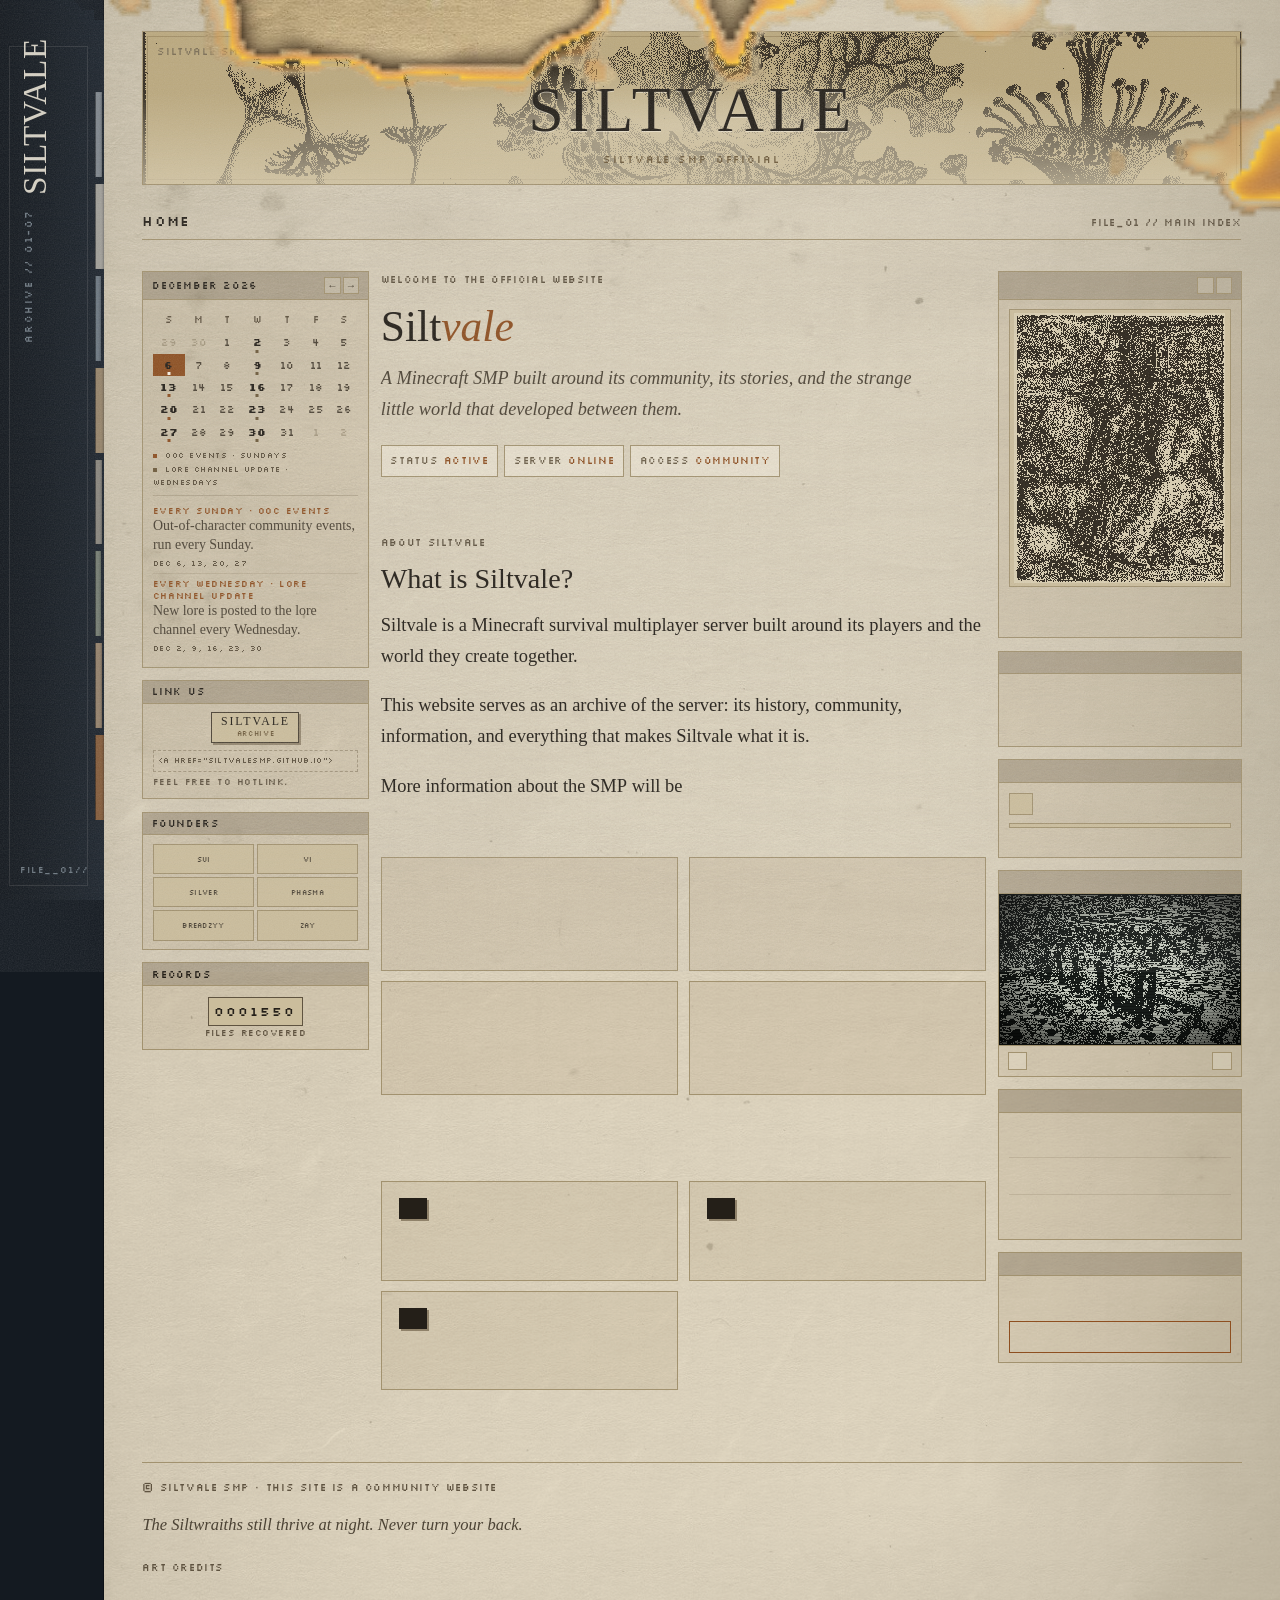
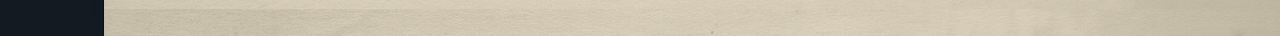
==== index.html @ 301998cf "Site update 2026-10-03 11:28" ====
<!DOCTYPE html>
<html lang="en">
<head>
<meta charset="utf-8">
<meta name="viewport" content="width=device-width, initial-scale=1.0">
<title>Siltvale SMP | A lore-focused Minecraft SMP</title>
<meta name="description" content="Siltvale is a lore-focused, ARG-inspired Minecraft SMP. A Minecraft SMP built around its community, its stories, and the strange little world that developed…">
<meta name="theme-color" content="#141a21">
<link rel="canonical" href="https://siltvale.github.io/">
<link rel="icon" href="assets/icon.svg" type="image/svg+xml">
<link rel="alternate icon" href="favicon.ico" sizes="32x32">
<link rel="apple-touch-icon" href="assets/icon-180.png">
<meta property="og:site_name" content="Siltvale SMP">
<meta property="og:type" content="website">
<meta property="og:title" content="Siltvale SMP | A lore-focused Minecraft SMP">
<meta property="og:description" content="Siltvale is a lore-focused, ARG-inspired Minecraft SMP. A Minecraft SMP built around its community, its stories, and the strange little world that developed…">
<meta property="og:url" content="https://siltvale.github.io/">
<meta property="og:image" content="https://siltvale.github.io/assets/dither/vale-05.png">
<meta property="og:image:alt" content="Siltvale SMP">
<meta name="twitter:card" content="summary_large_image">
<meta name="twitter:title" content="Siltvale SMP | A lore-focused Minecraft SMP">
<meta name="twitter:description" content="Siltvale is a lore-focused, ARG-inspired Minecraft SMP. A Minecraft SMP built around its community, its stories, and the strange little world that developed…">
<meta name="twitter:image" content="https://siltvale.github.io/assets/dither/vale-05.png">
<link rel="preconnect" href="https://fonts.googleapis.com">
<link rel="preconnect" href="https://fonts.gstatic.com" crossorigin>
<link href="https://fonts.googleapis.com/css2?family=IM+Fell+English:ital@0;1&family=IM+Fell+English+SC&family=Silkscreen:wght@400;700&display=swap" rel="stylesheet">
<link rel="stylesheet" href="assets/site.css?v=86c1cba6">
<script type="application/ld+json">{"@context":"https://schema.org","@type":"WebSite","name":"Siltvale SMP","url":"https://siltvale.github.io/","description":"Siltvale is a lore-focused, ARG-inspired Minecraft SMP. A Minecraft SMP built around its community, its stories, and the strange little world that developed between them."}</script>
</head>
<body>

<nav class="cabinet" aria-label="Files">
  <div class="masthead">
    <span class="peek" aria-hidden="true">
      <i style="--c:#a9b0b5"></i>
      <i style="--c:#d9d3c6"></i>
      <i style="--c:#8e9aa4"></i>
      <i style="--c:#c9ad84"></i>
      <i style="--c:#b8b0a1"></i>
      <i style="--c:#9aa38f"></i>
      <i style="--c:#c7a986"></i>
      <i style="--c:#b0733f"></i>
    </span>
    <div>
      <div class="big">SILTVALE</div>
      <div class="sub">Archive // 01-07</div>
    </div>
    <div class="foot">FILE__01//</div>
  </div>
  <div class="stack">
      <span class="slot" style="--i:0">
        <a class="file" href="./" data-view="home" style="--stock:#a9b0b5">
        <span class="rule"></span>
        <span class="lbl"><span class="c">FILE_01 //</span> Home</span>
        <span class="body">
          <span class="bars"></span>
          <span class="shot"><img src="assets/dither/prev-home.png" alt="" loading="lazy"></span>
          <span class="cap">Main index</span>
          <span class="nm">Home</span>
        </span>
      </a>
      </span>
      <span class="slot" style="--i:1">
        <a class="file" href="smp-info/" data-view="smp-info" style="--stock:#d9d3c6">
        <span class="rule"></span>
        <span class="lbl"><span class="c">FILE_02 //</span> SMP Info</span>
        <span class="body">
          <span class="bars"></span>
          <span class="shot"><img src="assets/dither/prev-info.png" alt="" loading="lazy"></span>
          <span class="cap">Information</span>
          <span class="nm">SMP Info</span>
        </span>
      </a>
      </span>
      <span class="slot" style="--i:2">
        <a class="file" href="history/" data-view="history" style="--stock:#8e9aa4">
        <span class="rule"></span>
        <span class="lbl"><span class="c">FILE_03 //</span> History</span>
        <span class="body">
          <span class="bars"></span>
          <span class="shot"><img src="assets/dither/prev-history.png" alt="" loading="lazy"></span>
          <span class="cap">Archive</span>
          <span class="nm">History</span>
        </span>
      </a>
      </span>
      <span class="slot" style="--i:3">
        <a class="file" href="apply/" data-view="applications" style="--stock:#c9ad84">
        <span class="rule"></span>
        <span class="lbl"><span class="c">FILE_04 //</span> Apply</span>
        <span class="body">
          <span class="bars"></span>
          <span class="shot"><img src="assets/dither/prev-apply.png" alt="" loading="lazy"></span>
          <span class="cap">Applications</span>
          <span class="nm">Apply</span>
        </span>
      </a>
      </span>
      <span class="slot" style="--i:4">
        <a class="file" href="faq/" data-view="faq" style="--stock:#b8b0a1">
        <span class="rule"></span>
        <span class="lbl"><span class="c">FILE_05 //</span> FAQ</span>
        <span class="body">
          <span class="bars"></span>
          <span class="shot"><img src="assets/dither/prev-faq.png" alt="" loading="lazy"></span>
          <span class="cap">Questions</span>
          <span class="nm">FAQ</span>
        </span>
      </a>
      </span>
      <span class="slot" style="--i:5">
        <a class="file" href="acknowledgements/" data-view="acknowledgements" style="--stock:#9aa38f">
        <span class="rule"></span>
        <span class="lbl"><span class="c">FILE_06 //</span> Acknowledge</span>
        <span class="body">
          <span class="bars"></span>
          <span class="shot"><img src="assets/dither/prev-credits.png" alt="" loading="lazy"></span>
          <span class="cap">Credits</span>
          <span class="nm">Acknowledge</span>
        </span>
      </a>
      </span>
      <span class="slot" style="--i:6">
        <a class="file" href="reviews/" data-view="reviews" style="--stock:#c7a986">
        <span class="rule"></span>
        <span class="lbl"><span class="c">FILE_07 //</span> Reviews</span>
        <span class="body">
          <span class="bars"></span>
          <span class="shot"><img src="assets/dither/prev-reviews.png" alt="" loading="lazy"></span>
          <span class="cap">Community</span>
          <span class="nm">Reviews</span>
        </span>
      </a>
      </span>
      <span class="slot" style="--i:7">
        <a class="file" href="https://discord.gg/MQCfkwVxP5" target="_blank" rel="noopener" style="--stock:#b0733f;color:#f4ece0">
        <span class="rule"></span>
        <span class="lbl"><span class="c">LINK_OUT //</span> Discord</span>
        <span class="body">
          <span class="bars"></span>
          <span class="shot"><img src="assets/dither/prev-discord.png" alt="" loading="lazy"></span>
          <span class="cap">Join Discord</span>
          <span class="nm">Discord</span>
        </span>
      </a>
      </span>
  </div>
</nav>

<div class="film" aria-hidden="true"></div>

<div class="sheet">

  <div class="banner" aria-label="SILTVALE">
    <div class="plates" aria-hidden="true">
      <img src="assets/dither/carta-marina-banner-p.png" alt="">
      <img src="assets/dither/codex-banner-p.png" alt="">
      <img src="assets/dither/trumpeters-banner-p.png" alt="">
      <img src="assets/dither/lichenes-banner-p.png" alt="">
      <img src="assets/dither/ship-banner-p.png" alt="">
      <img src="assets/dither/four-horsemen-banner-p.png" alt="">
      <img src="assets/dither/plague-doctor-banner-p.png" alt="">
      <img src="assets/dither/melencolia-banner-p.png" alt="">
    </div>
    <div class="stamp">Siltvale SMP // Official</div>
    <div class="title">
      <h1>SILTVALE</h1>
      <small>Siltvale SMP Official</small>
    </div>
  </div>

  <div class="view" id="v-home">
    <div class="head"><h2>Home</h2><span>File_01 // Main index</span></div>
  <div class="wrap home">
    <div class="desk">

      <aside class="col-l">
        <div class="pan">
          <h4><b><span id="cal-title">Month</span></b>
            <span class="nav"><button type="button" id="cal-prev" aria-label="Previous month">&#8592;</button><button type="button" id="cal-next" aria-label="Next month">&#8594;</button></span>
          </h4>
          <div class="in cal">
            <table id="cal" aria-label="Calendar"><thead><tr><th>S</th><th>M</th><th>T</th><th>W</th><th>T</th><th>F</th><th>S</th></tr></thead><tbody></tbody></table>
            <p class="cal-key"><b></b> OOC Events &middot; Sundays<br><b class="b2"></b> Lore Channel Update &middot; Wednesdays</p>
            <ul class="events" id="cal-events"></ul>
          </div>
        </div>

        <div class="pan">
          <h4><b>Link us</b></h4>
          <div class="in linkus">
            <a class="badge88" href="./"><span>SILTVALE</span><small>archive</small></a>
            <p class="snip">&lt;a href=&quot;siltvalesmp.github.io&quot;&gt;</p>
            <p class="tiny">Feel free to hotlink.</p>
          </div>
        </div>

        <div class="pan">
          <h4><b>Founders</b></h4>
          <div class="in nb">
            <span>SUI</span><span>VI</span><span>SILVER</span><span>PHASMA</span><span>BREADZYY</span><span>ZAY</span>
          </div>
        </div>

        <div class="pan">
          <h4><b>Records</b></h4>
          <div class="in tally">
            <span class="counter" id="hits">0000000</span>
            <p class="tiny">files recovered</p>
          </div>
        </div>
      </aside>

      <div class="col-m">
        <section>
          <p class="record">Welcome to the official website</p>
          <h1 class="page-title">Silt<i>vale</i></h1>
          <p class="lede">A Minecraft SMP built around its community, its stories, and the strange little world that developed between them.</p>
          <div class="status-strip">
            <span>Status <b>Active</b></span>
            <span>Server <b>Online</b></span>
            <span>Access <b>Community</b></span>
          </div>
        </section>

        <section>
          <p class="record">About Siltvale</p>
          <h2 class="section-title">What is Siltvale?</h2>
          <p>Siltvale is a Minecraft survival multiplayer server built around its players and the world they create together.</p>
<p>This website serves as an archive of the server: its history, community, information, and everything that makes Siltvale what it is.</p>
<p>More information about the SMP will be added here once the official details are available.</p>
          <div class="grid">
            <div class="card"><h3>Community</h3><p>A server is nothing without the people who inhabit it.</p></div>
            <div class="card"><h3>Lore</h3><p>Every world has a history. Siltvale is no different.</p></div>
            <div class="card"><h3>World</h3><p>Explore the world, settlements, builds and stories of Siltvale.</p></div>
            <div class="card"><h3>People</h3><p>Meet the players who make Siltvale what it is.</p></div>
          </div>
        </section>

        <section>
          <p class="record">Explore</p>
          <div class="index">
            <a href="smp-info/"><span class="no">02</span><span><strong>SMP Info</strong><span>Server information / features / details</span></span></a>
            <a href="history/"><span class="no">03</span><span><strong>History</strong><span>The history and development of Siltvale</span></span></a>
            <a href="apply/"><span class="no">04</span><span><strong>Apply</strong><span>Find out how to become part of the community</span></span></a>
          </div>
        </section>
      </div>

      <aside class="col-r">
        <div class="pan">
          <h4><b>Art from the vale</b>
            <span class="nav"><button type="button" id="art-prev" aria-label="Previous">&#8592;</button><button type="button" id="art-next" aria-label="Next">&#8594;</button></span>
          </h4>
          <div class="in art">
            <div class="art-frame"><img id="art-img" src="assets/dither/carta-marina-p.png" alt="Artwork from the Siltvale community"></div>
            <p class="art-cap" id="art-cap">Untitled</p>
            <p class="tiny" id="art-by">unattributed</p>
          </div>
        </div>

        <div class="pan">
          <h4><b>Overheard</b></h4>
          <div class="in quote"><p id="quote">&nbsp;</p></div>
        </div>

        <div class="pan">
          <h4><b>Wax cylinder</b></h4>
          <div class="in player">
            <div class="pl-row">
              <button type="button" id="pl-btn" aria-label="Play">&#9654;</button>
              <span class="pl-track" id="pl-track">Siltvale theme</span>
            </div>
            <div class="pl-bar"><i id="pl-fill"></i></div>
            <div class="pl-row tiny"><span id="pl-time">0:00</span><span id="pl-next" class="pl-skip" role="button" tabindex="0">next &#8594;</span></div>
          </div>
        </div>

        <div class="pan">
          <h4><b>Sneak peek</b></h4>
          <div class="in peekbox" style="padding:0">
            <div class="scope" data-scope="peek" data-zoom="2.2">
              <img src="assets/dither/vale-01.png" alt="A view of the Siltvale server">
              <span class="hud tl"><span class="rec">&#9679;</span> REC</span>
              <span class="grab-hint">drag to look</span>
            </div>
            <div class="scope-nav">
              <button type="button" data-step="-1" aria-label="Previous view">&#8592;</button>
              <span data-cap>The machine hall</span>
              <button type="button" data-step="1" aria-label="Next view">&#8594;</button>
            </div>
          </div>
        </div>

        <div class="pan">
          <h4><b>In the vale</b></h4>
          <div class="in doing holds">
            <ul>
              <li>
                <button type="button" class="hold">
                  <span class="hold-top"><b>Wastestead (Season 1)</b><i aria-hidden="true">&#9656;</i></span>
                  <span class="hold-theme"><span>Desperate attempt of survival</span></span>
                </button>
              </li>
              <li>
                <button type="button" class="hold">
                  <span class="hold-top"><b>Driftmoor (Season 2)</b><i aria-hidden="true">&#9656;</i></span>
                  <span class="hold-theme"><span>Failed attempt of preservation</span></span>
                </button>
              </li>
              <li>
                <button type="button" class="hold">
                  <span class="hold-top"><b>Orswyn (Season 3)</b><i aria-hidden="true">&#9656;</i></span>
                  <span class="hold-theme"><span>Rituals and psychological warfare</span></span>
                </button>
              </li>
            </ul>
          </div>
        </div>

        <div class="pan">
          <h4><b>Join</b></h4>
          <div class="in">
            <p class="tiny">Applications and the server IP go through the Discord.</p>
            <a class="pan-btn" href="https://discord.gg/MQCfkwVxP5" target="_blank" rel="noopener">Join the Discord</a>
          </div>
        </div>
      </aside>

    </div>
  </div>

  </div>
  <div class="view" id="v-smp-info">
    <div class="head"><h2>SMP Info</h2><span>File_02 // Information</span></div>
  <div class="wrap">
    <section>
      <p class="record">Siltvale SMP / Document 02 / File 02 / 07</p>
      <h1 class="page-title">Survive <i>the Silt.</i></h1>
      <p class="lede">Siltvale is a lore-focused, ARG-inspired Minecraft server built around environmental storytelling, mystery, and immersive roleplay.</p>

      <figure class="plate side">
        <img src="assets/dither/ramelli-p.png" alt="Dithered title page of a 16th-century book of machines" loading="lazy">
        <figcaption>Diverse and artificial machines, a book passed down between generations</figcaption>
      </figure>

      <p>The world is filled with forgotten settlements, abandoned places, hidden records, and clues left behind by those who came before. Rather than simply telling its story, Siltvale allows players to discover it for themselves.</p>
<p>Explore the world, uncover strange records, solve puzzles and ciphers, and slowly piece together the history of a world that has been lost to time.</p>
<p>Every ruin, journal, and landmark may hold a piece of something larger.</p>
      <div class="clear"></div>

      <div class="grid">
        <div class="card">
          <h3>Server type</h3>
          <ul><li>Lore-focused</li><li>ARG-inspired</li><li>Survival</li></ul>
        </div>
        <div class="card">
          <h3>Core themes</h3>
          <ul><li>Environmental storytelling</li><li>Mystery</li><li>Exploration</li><li>Roleplay</li><li>Community</li></ul>
        </div>
      </div>
    </section>

    <section>
      <p class="record">What we offer</p>
      <div class="offer">
        <div><div><h3>Immersive Roleplay</h3><p>Take part in collaborative storytelling where players help shape the world and its unfolding narrative.</p></div></div>
        <div><div><h3>Environmental Lore</h3><p>Discover stories hidden within the environment, from forgotten settlements and landmarks to records left behind by earlier inhabitants.</p></div></div>
        <div><div><h3>Puzzles &amp; Ciphers</h3><p>Follow clues, decipher strange messages, and solve ARG-inspired puzzles scattered throughout the world.</p></div></div>
        <div><div><h3>A World to Explore</h3><p>Explore a post-apocalyptic world shaped by discovery, player exploration, and the traces of a civilization that came before.</p></div></div>
        <div><div><h3>A Welcoming Community</h3><p>Siltvale is built around its players, creating a community-driven experience where people can explore, create, and tell stories together.</p></div></div>
      </div>

      <div class="goal">
        <p class="record">The goal of Siltvale</p>
        <h3>To create a world players will remember, and a place they'll always want to return to.</h3>
      </div>
    </section>
  </div>

  </div>
  <div class="view" id="v-history">
    <div class="head"><h2>History</h2><span>File_03 // Archive</span></div>
  <div class="wrap">
    <section>
      <p class="record">Siltvale archive / Record 003</p>
      <h1 class="page-title">The History <i>of Siltvale.</i></h1>
      <p class="lede">A record of the world before the Plague, the fall of Siltvale, and the generations that eventually returned to reclaim it.</p>

      <div class="frame">
        <div class="scope" data-scope="record" data-zoom="1.9">
          <img src="assets/dither/vale-05.png" alt="Recovered footage of the vale: an overgrown structure beneath a great tree, fog across the ground">
          <span class="pillar l" aria-hidden="true"></span>
          <span class="pillar r" aria-hidden="true"></span>
          <span class="hud tl"><span class="rec">&#9679;</span> REC <span id="tc">00:00:00</span></span>
          <span class="hud br" data-cap>Siltvale, mainland</span>
          <span class="grab-hint">drag to look around</span>
        </div>
        <div class="scope-nav">
          <button type="button" data-step="-1" aria-label="Previous view">&#8592; prev</button>
          <span>Recovered footage, the vale as the returning parties found it</span>
          <button type="button" data-step="1" aria-label="Next view">next &#8594;</button>
        </div>
      </div>

      <div class="legend">
        <a href="history/#age-2"><small>01 / Legend</small><strong>The Silt Plague</strong><span>The disaster that consumed the old world.</span></a>
        <a href="history/#age-3"><small>02 / Residue</small><strong>The Siltwraiths</strong><span>The dead, changed into something beyond death.</span></a>
        <a href="history/#age-5"><small>03 / Return</small><strong>The Reclaiming</strong><span>Descendants return to the homeland generations later.</span></a>
      </div>

      <p class="record">Historical record</p>
      <div class="ages">

        <div class="age" id="age-1">
          <div class="num">Age I <b>Before the Silt</b></div>
          <h3>The Age of Discovery</h3>
          <p>Eons ago, during what descendants would eventually call the Renaissance period, the world stood on the brink of an age defined by knowledge and machinery.</p>
          <p>The enlightenment shaped the lives of countless peoples. New discoveries were being made, and technology was beginning to move the world toward a future built upon machinery.</p>
          <p>That momentum would never reach its conclusion.</p>
        </div>

        <div class="age" id="age-2">
          <div class="num">Age II <b>The Plague</b></div>
          <h3>The Silt</h3>
          <figure class="plate side">
            <img src="assets/dither/lichenes-p.png" alt="Dithered plate of pale lichens and mosses" loading="lazy">
            <figcaption>Natural record / Silt / pale moss</figcaption>
          </figure>
          <p>The Silt Plague spread across the world. Gray and faintly fine beneath the sun, the Silt moved across continents and swallowed the homes of different races.</p>
          <p>It brought tides of disease with it. Biomes withered, settlements disappeared, and the vibrance of the world slowly faded beneath the spreading Silt.</p>
          <div class="aside">
            <small>Natural record / Silt</small>
            <strong>Pale Moss</strong>
            <p>Pale moss became one of the remnants associated with the Silt. Life continued to grow within the ruins of the old world, intertwining with abandoned structures and forgotten machinery.</p>
          </div>
          <div class="clear"></div>
        </div>

        <div class="age wraith" id="age-3">
          <div class="num">Age III <b>The Creaking</b></div>
          <h3>The Siltwraiths</h3>
          <figure class="plate side">
            <img src="assets/dither/trumpeters-p.png" alt="Dithered woodcut of skeletons sounding trumpets" loading="lazy">
            <figcaption>Entity record, the Creaking</figcaption>
          </figure>
          <p>The Silt did not merely consume lives. Over decades, it acquired enough consciousness, enough residue from those it had claimed, to become something new.</p>
          <p>From the drifting haze emerged creatures unlike anything the world had previously known.</p>
          <blockquote>Never turn your back.<cite>An old warning passed between survivors</cite></blockquote>
          <blockquote>Don't look away.<cite>The Creaking</cite></blockquote>
          <div class="aside wraith">
            <small>Entity record</small>
            <strong>The Creaking</strong>
            <p>Siltwraiths became the beginning of the apocalypse. They emerged from the haze as the world was already being consumed, turning the remains of the dead against the living.</p>
          </div>
          <div class="clear"></div>
        </div>

        <div class="age" id="age-4">
          <div class="num">Age IV <b>The Fall</b></div>
          <h3>The End of Siltvale</h3>
          <p>The Silt Plague and the apocalypse of the Siltwraiths eventually consumed Siltvale.</p>
          <p>The survivors had little choice. They fled the choking Silt and scattered across distant islands.</p>
          <p>Those scattered populations began forging a thalassocracy, bound together by the ocean and by a shared history that could not be forgotten.</p>
          <blockquote>The homeland was lost, but its history travelled with those who survived.</blockquote>
        </div>

        <div class="age" id="age-5">
          <div class="num">Age V <b>Generations later</b></div>
          <h3>The Reclaiming</h3>
          <figure class="plate side">
            <img src="assets/dither/ship-p.png" alt="Dithered wash drawing of a ship caught among ice" loading="lazy">
            <figcaption>The crossing, a vessel of the scattering</figcaption>
          </figure>
          <p>Generations passed. The descendants of those populations who survived eventually turned their attention back toward the mainland.</p>
          <blockquote>The Plague has ended and the Siltwraiths have become nocturnal. The mainland, our homeland, is to be reclaimed.</blockquote>
          <p>Word spread across the islands. The homeland that had been abandoned was no longer unreachable.</p>
          <p>The descendants would return to Siltvale and attempt to reclaim what had been lost.</p>
          <div class="clear"></div>
        </div>

        <div class="age wraith" id="age-6">
          <div class="num">Age VI <b>The Return</b></div>
          <h3>What Remains</h3>
          <p>The Siltwraiths still thrive at night. Their existence raises questions that remain unanswered.</p>
          <div class="questions">
            <div><small class="qn">Question / 001</small><strong>Residue</strong><p>Are the Siltwraiths simply residue left behind by death, or is there something more within them?</p></div>
            <div><small class="qn">Question / 002</small><strong>Behavior</strong><p>Do they possess patterns, behaviors, communication, or even emotions?</p></div>
          </div>
          <p style="margin-top:1.2rem">Whatever the answer may be, the Siltwraiths remain a reminder of the lives lost during the Plague.</p>
        </div>

        <div class="age" id="age-7">
          <div class="num">Age VII <b>The New World</b></div>
          <h3>A Shattered World</h3>
          <figure class="plate side">
            <img src="assets/dither/codex-p.png" alt="Dithered page of machine studies" loading="lazy">
            <figcaption>Machine studies, knowledge from before the Plague</figcaption>
          </figure>
          <p>The reclaiming of Siltvale is not simply a battle against monsters. It is a struggle to survive within a world that no longer resembles the one remembered by history.</p>
          <p>Machinery lies abandoned and overgrown, remnants of knowledge from an age that existed before the Plague.</p>
          <p>Descendants rediscover these machines and technologies through knowledge passed down between generations.</p>
          <p>Nature has grown over the remains of civilization. Ruins, machinery, moss, and forgotten technology now exist together.</p>
          <div class="clear"></div>
        </div>

      </div>

      <div class="fate">
        <div class="glyph">&#8761; &#8330; &#10030; . &#8761; &#8330; &#729; &#8901;&#729; &#8761; &#2410; &#734;</div>
        <h3>What awaits your fate?</h3>
        <p>Islands foreign to one another, yet bound by the same history, set sail toward the land they once all called home.</p>
        <p class="q">Will you trust another foreign soul?</p>
        <p class="q">Will you meet a friend?</p>
        <p class="q">Or an enemy?</p>
      </div>
    </section>
  </div>

  </div>
  <div class="view" id="v-applications">
    <div class="head"><h2>Apply</h2><span>File_04 // Applications</span></div>
  <div class="wrap">
    <section>
      <p class="record">Siltvale archive / Record 004</p>
      <h1 class="page-title">Applications.</h1>
      <p class="lede">Help build the world of Siltvale and become part of the community behind it.</p>

      <p class="record" style="margin-top:2rem">We're looking for</p>
      <div class="roles">
        <div class="role">
          <div class="eye" aria-hidden="true">&#x13099;</div>
          <p class="rnum">01 / Builder</p>
          <h3>Builders</h3>
          <p>Tell stories through architecture, atmosphere, and detail.</p>
          <a href="https://discord.gg/MQCfkwVxP5" target="_blank" rel="noopener">Apply on Discord</a>
        </div>
        <div class="role">
          <div class="eye" aria-hidden="true">&#x13099;</div>
          <p class="rnum">02 / Visionary</p>
          <h3>Visionaries</h3>
          <p>Help write lore, mysteries, puzzles, ciphers, and environmental storytelling.</p>
          <a href="https://discord.gg/MQCfkwVxP5" target="_blank" rel="noopener">Apply on Discord</a>
        </div>
        <div class="role">
          <div class="eye" aria-hidden="true">&#x13099;</div>
          <p class="rnum">03 / Moderator</p>
          <h3>Moderators</h3>
          <p>Help keep the community engaged and structured for everyone.</p>
          <a href="https://discord.gg/MQCfkwVxP5" target="_blank" rel="noopener">Apply on Discord</a>
        </div>
      </div>

      <div class="note">
        <h4>Please note</h4>
        <p>All staff positions are voluntary and unpaid. We're looking for people who genuinely enjoy collaborating and creating something special together.</p>
      </div>

      <div class="goal">
        <div class="glyph">&#8761; &#8330; &#10030; . &#8761; &#8330; &#729; &#8901;&#729;</div>
        <h3>Build something worth remembering.</h3>
        <p style="margin:1rem auto 0;max-width:46ch;color:var(--bone-dim)">If you want to help build a world people will remember and a community they'll want to come back to, we'd love to have you.</p>
      </div>
    </section>
  </div>

  </div>
  <div class="view" id="v-faq">
    <div class="head"><h2>FAQ</h2><span>File_05 // Questions</span></div>
  <div class="wrap">
    <section>
      <p class="record">Frequently asked questions / Siltvale community archive</p>
      <h1 class="page-title">FAQ</h1>

      <div class="reader">
        <div class="panel">
          <h4>Reader's note</h4>
          <p>If you're new to Siltvale, this record should answer most of the questions you might have.</p>
        </div>
        <div class="panel">
          <h4>Before you enter</h4>
          <p>Siltvale is a community-driven world. There isn't one story waiting for you to follow. You help create it.</p>
        </div>
      </div>

      <div class="faq-group">
        <h3>General questions</h3>
        <details><summary>When will Siltvale launch?</summary><div class="a"><p>Siltvale is currently in development. An official launch date will be announced once we're confident everything is ready.</p>
<p>Accepted players will receive the server IP before launch.</p></div></details>
        <details><summary>Are there main characters or antagonists?</summary><div class="a"><p>No. Siltvale is a community-driven Minecraft server where players contribute to an evolving world through their characters, stories, and interactions.</p>
<p>It's up to you how you make your story matter.</p></div></details>
        <details><summary>Can I stream or make videos?</summary><div class="a"><p>Yes! Content creation is encouraged. We love seeing players create videos, streams, screenshots, artwork, and other content inspired by Siltvale.</p></div></details>
        <details><summary>Do I need roleplay experience?</summary><div class="a"><p>Not at all! Previous roleplay experience is helpful but not required.</p>
<p>We welcome both experienced and new roleplayers.</p></div></details>
        <details><summary>How will we communicate while roleplaying?</summary><div class="a"><p>We use both VC and Minecraft chats depending on preference and availability.</p></div></details>
      </div>

      <div class="faq-group">
        <h3>The world</h3>
        <details><summary>What's the biome of Siltvale's setting? Is it fully dead?</summary><div class="a"><p>Siltvale's settlements have the following biomes: Pale Biome, Dark Forest, Birch Forest, Old Growth Spruce Taiga, and a snowy mountain.</p>
<p>Therefore, Siltvale is not fully dead, considering it's been eons since the Plague and Apocalypse.</p>
<p>"We will start where most descendants first arrived at Siltvale."</p></div></details>
        <details><summary>Are races fully cosmetic?</summary><div class="a"><p>There are exceptions, as long as the race is not used to make the OC overpowered or turn them into a "chosen one" type of character.</p></div></details>
        <details><summary>Where will the first RP session begin?</summary><div class="a"><p>We will start where most descendants first arrived at Siltvale.</p></div></details>
      </div>

      <div class="faq-group">
        <h3>Groups &amp; civilizations</h3>
        <details><summary>Can players create their own groups?</summary><div class="a"><p>For groups, what actually matters is the lore and background.</p>
<p>It depends on the situation. For example, a group could have originally disbanded and your OC decides to recruit people to make it active again.</p>
<p>Or it could simply be a group your OC decides to establish from scratch.</p>
<p>Naturally, a recruitment post can then be made for it.</p></div></details>
        <details><summary>Will there be player-made civilizations and factions?</summary><div class="a"><p>Since the theme is reclamation, the settlements where players can reside are already made.</p>
<p>Players can add their own builds there. Groups can also create their own bases.</p></div></details>
        <details><summary>How do the settlement roles work?</summary><div class="a"><p>Settlements already exist as part of Siltvale's reclaimation theme.</p>
<p>Roles such as Settler, Drifter, Pathfinder and others help define how characters interact with the world.</p></div></details>
      </div>

      <div class="faq-group">
        <h3>Roleplay</h3>
        <details><summary>How does roleplay actually work? Is it instant?</summary><div class="a"><p>As long as you're around people, yes. However, it's completely okay to be idle if you're by yourself.</p>
<p>Roleplay naturally happens around the people and situations you're interacting with.</p></div></details>
        <details><summary>Can I play multiple roles?</summary><div class="a"><p>Yes! You can apply for multiple roles, such as lore writer, builder, moderator, and player at the same time.</p>
<p>We encourage it as long as you're up for the additional responsibility.</p></div></details>
        <details><summary>Will players be able to trade?</summary><div class="a"><p>Yes. What players trade for is their choice.</p>
<p>For example, you could trade one item for another player's item that you need.</p></div></details>
      </div>

      <div class="faq-group">
        <h3>Need more help?</h3>
        <details><summary>Who do I contact if I have questions?</summary><div class="a"><p>Feel free to open a <a href="https://discord.gg/MQCfkwVxP5" target="_blank" rel="noopener">Ticket</a> or contact a member of the <a href="https://discord.gg/MQCfkwVxP5" target="_blank" rel="noopener">staff team</a>.</p></div></details>
      </div>

      <div class="goal">
        <h3>Still have a question?</h3>
        <p style="margin:1rem auto 0;max-width:48ch;color:var(--bone-dim)">Siltvale is still being built. Some answers will change as the world, community, and story continue to develop. If something isn't covered here, ask the community.</p>
      </div>
    </section>
  </div>

  </div>
  <div class="view" id="v-acknowledgements">
    <div class="head"><h2>Acknowledge</h2><span>File_06 // Credits</span></div>
  <div class="wrap">
    <section>
      <p class="record">Siltvale / People who helped make this possible</p>
      <h1 class="page-title">Acknowledgements</h1>
      <p class="lede">No effort goes unseen.</p>

      <div class="ack-status">Early Acknowledgements <b>Finished</b></div>
      <p>Siltvale will continue to grow from here on out, and I want to acknowledge the people who helped carry it. Even when Siltvale was still uncertain, messy, an idea slowly becoming real, these were the people who stayed, created, contributed, and believed in what it could become.</p>

      <p class="room-note"><span class="d-hover">Hover a notice &middot; click to pin it open &middot; Esc to release</span><span class="d-tap">Tap a notice to read it &middot; tap again to release</span> &middot; the arrows walk you to the next board</p>

      <div class="no-write">
      <div class="room dr many" id="notice-room" style="--pan:0">
        <div class="room3d">
          <div class="wall ceil"><span class="spill"></span><span class="sh"></span></div>
          <div class="wall left"><span class="spill"></span><span class="sh"></span></div>
          <div class="wall right"><span class="spill"></span><span class="sh"></span></div>
          <div class="wall floor"><span class="spill"></span><span class="sh"></span></div>
          <div class="wall back">
            <span class="sh"></span>
            <div class="bays">
          <div class="bay on" style="--i:0" data-bay="0">
            <span class="spill"></span>

            <div class="rboard">
              <span class="beam"></span>
              <span class="nail a"></span><span class="nail b"></span><span class="nail c"></span><span class="nail d"></span>
              <div class="rplate">Siltvale // Acknowledgements <b>No effort goes unseen</b></div>
              <div class="rface">
            <article class="wp-item" style="--l:4%;--t:4.5%;--w:15%">
              <button type="button" class="wp p-tall has-face" aria-pressed="false" data-no="01" data-role="Overseer"
                      style="--rot:-3.2deg">
                <span class="tack l"></span><span class="tack r"></span>
                <span class="paper">
                  <span class="ptop">Wanted</span>
                  <span class="face" style="background-image:url('assets/bounties/vi.png');background-position:50% 42%"><span class="noface">No likeness<br>on file</span></span>
                  <span class="pname">Rogue<i>[Vi]</i></span>
                  <span class="prole">Overseer</span>
                  <span class="pfoot"><span>&#8470; 01</span><span>Acknowledged</span></span>
                </span>
              </button>
              <div class="p-ack">
                <p>Thank you for all of your support behind the scenes within Siltvale. “We’re in this together.” That genuinely meant a lot more than I could put into words!</p>
              <p>Thank you for trusting in me and keeping up despite my messy pace, for always understanding, hearing me out, and choosing to stay and listen no matter how complicated things seem. I want you to always remember that I appreciate your hard work and I see your efforts.</p>
              </div>
            </article>
            <article class="wp-item" style="--l:22%;--t:12.5%;--w:15%">
              <button type="button" class="wp p-frame has-face" aria-pressed="false" data-no="02" data-role="Visionary"
                      style="--rot:2.1deg">
                <span class="tack c"></span>
                <span class="paper">
                  <span class="ptop">Wanted</span>
                  <span class="face" style="background-image:url('assets/bounties/timfinn.png');background-position:50% 52%"><span class="noface">No likeness<br>on file</span></span>
                  <span class="pname">Timfinn<i>[Silver]</i></span>
                  <span class="prole">Visionary</span>
                  <span class="pfoot"><span>&#8470; 02</span><span>Acknowledged</span></span>
                </span>
              </button>
              <div class="p-ack">
                <p>Thank you for being one of the earliest people to help shape the direction and atmosphere of Siltvale. Your ideas, support, and presence during development genuinely mattered more than you probably realize.</p>
              </div>
            </article>
            <article class="wp-item" style="--l:40%;--t:2%;--w:20%">
              <button type="button" class="wp p-map has-face" aria-pressed="false" data-no="03" data-role="Builder"
                      style="--rot:-1.4deg">
                <span class="tape l"></span><span class="tape r"></span><span class="tape bl"></span><span class="tape br"></span>
                <span class="paper">
                  <span class="ptop">Wanted</span>
                  <span class="face" style="background-image:url('assets/bounties/breadzyy.png');background-position:50% 52%"><span class="noface">No likeness<br>on file</span></span>
                  <span class="pname">breadzyy_</span>
                  <span class="prole">Builder</span>
                  <span class="pfoot"><span>&#8470; 03</span><span>Acknowledged</span></span>
                </span>
              </button>
              <div class="p-ack">
                <p>Thank you for constantly showing up and bringing life into Siltvale through your assistance and builds. The abandoned factory, sewer entrance, and the atmosphere you helped create became part of what makes the world feel real.</p>
              </div>
            </article>
            <article class="wp-item" style="--l:63%;--t:6.5%;--w:15%">
              <button type="button" class="wp p-scroll has-face" aria-pressed="false" data-no="04" data-role="Craftwright / Visionary"
                      style="--rot:1.6deg">
                <span class="roll t"></span><span class="roll b"></span>
                <span class="paper">
                  <span class="ptop">Wanted</span>
                  <span class="face" style="background-image:url('assets/bounties/phasma.png');background-position:44% 48%"><span class="noface">No likeness<br>on file</span></span><span class="seal"></span>
                  <span class="pname">Phasma</span>
                  <span class="prole">Craftwright / Visionary</span>
                  <span class="pfoot"><span>&#8470; 04</span><span>Acknowledged</span></span>
                </span>
              </button>
              <div class="p-ack">
                <p>Thank you for contributing not only through builds, but also through the ideas you brought into the world. Your contributions helped expand Siltvale beyond just structures and into something with depth and story.</p>
              <p>Thank you for pouring your passion in creating into Siltvale! I’m so proud of everything you’ve built. I genuinely appreciate you taking initiatives and contributing so much help!</p>
              </div>
            </article>
            <article class="wp-item" style="--l:6.5%;--t:52.5%;--w:15%">
              <button type="button" class="wp p-tall has-face" aria-pressed="false" data-no="05" data-role="Keeper / Visionary / Builder"
                      style="--rot:2.4deg">
                <span class="tack l"></span><span class="tack r"></span>
                <span class="paper">
                  <span class="ptop">Wanted</span>
                  <span class="face" style="background-image:url('assets/bounties/zay.png');background-position:50% 42%"><span class="noface">No likeness<br>on file</span></span>
                  <span class="pname">Zay</span>
                  <span class="prole">Keeper / Visionary / Builder</span>
                  <span class="pfoot"><span>&#8470; 05</span><span>Acknowledged</span></span>
                </span>
              </button>
              <div class="p-ack">
                <p>Thank you for the creativity and energy you brought into Siltvale. You pushed yourself to learn a lot of things you didn’t know and gained a lot of experience. Be proud of your achievements!</p>
              <p>You’ve helped lay the foundation of Siltvale in more ways than you realize.</p>
              </div>
            </article>
            <article class="wp-item" style="--l:31.5%;--t:52.5%;--w:16%">
              <button type="button" class="wp p-torn" aria-pressed="false" data-no="06" data-role="Foreman"
                      style="--rot:5.5deg">
                <span class="tack l"></span><span class="tack r"></span>
                <span class="paper">
                  <span class="ptop">Wanted</span>
                  <span class="face"><span class="noface">No likeness<br>on file</span></span>
                  <span class="pname">Mel</span>
                  <span class="prole">Foreman</span>
                  <span class="pfoot"><span>&#8470; 06</span><span>Acknowledged</span></span>
                </span>
              </button>
              <div class="p-ack">
                <p>Thank you for bringing much more stable and reliable hosting to Siltvale. Your support and work within the server have genuinely made the launch much more possible. You took a huge part in taking actions towards launch, and thank you for teaching me a lot as well!</p>
              </div>
            </article>
            <article class="wp-item" style="--l:51%;--t:45.5%;--w:15%">
              <button type="button" class="wp p-tall" aria-pressed="false" data-no="07" data-role="Visionary"
                      style="--rot:1.2deg">
                <span class="tack l"></span><span class="tack r"></span>
                <span class="paper">
                  <span class="ptop">Wanted</span>
                  <span class="face"><span class="noface">No likeness<br>on file</span></span>
                  <span class="pname">Garcalarci<i>[Garlic]</i></span>
                  <span class="prole">Visionary</span>
                  <span class="pfoot"><span>&#8470; 07</span><span>Acknowledged</span></span>
                </span>
              </button>
              <div class="p-ack">
                <p>Thank you for bringing more life into Siltvale, not just through its lore but especially within the community. Knowing that you chose to take on this role partly because you believed in me, in Siltvale, and in everything I’ve worked for means more than I can put into words.</p>
              <p>I know you’ve given up being “simply a player” to help with something that matters so much to me, and I don’t take that lightly. It means the world to me.</p>
              </div>
            </article>
            <article class="wp-item" style="--l:74%;--t:50%;--w:15%">
              <button type="button" class="wp p-map" aria-pressed="false" data-no="08" data-role="Website Developer"
                      style="--rot:2deg">
                <span class="tape l"></span><span class="tape r"></span><span class="tape bl"></span><span class="tape br"></span>
                <span class="paper">
                  <span class="ptop">Wanted</span>
                  <span class="face"><span class="noface">No likeness<br>on file</span></span>
                  <span class="pname">Silv</span>
                  <span class="prole">Website Developer</span>
                  <span class="pfoot"><span>&#8470; 08</span><span>Acknowledged</span></span>
                </span>
              </button>
              <div class="p-ack">
                <p>Thank you for putting your time and effort into creating the original website and laying the foundation for what it would eventually become.</p>
              </div>
            </article>
            <article class="wp-item" style="--l:81%;--t:4.5%;--w:15.5%">
              <button type="button" class="wp p-frame has-face" aria-pressed="false" data-no="09" data-role="Siltvale's Developer"
                      style="--rot:2deg">
                <span class="tack c"></span>
                <span class="paper">
                  <span class="ptop">Wanted</span>
                  <span class="face" style="background-image:url('assets/bounties/screenshot-2026-09-18-132949---edited.png');background-position:50% 50%"><span class="noface">No likeness<br>on file</span></span>
                  <span class="pname">Tarda</span>
                  <span class="prole">Siltvale's Developer</span>
                  <span class="pfoot"><span>&#8470; 09</span><span>Acknowledged</span></span>
                </span>
              </button>
              <div class="p-ack">
                <p>Thank you for taking Siltvale and its website further, shaping them as a whole while understanding the vision behind the project. Your work has given life to the core of Siltvale. It means the world.</p>
              </div>
            </article>
              </div>
            </div>

            <aside class="wsheet" aria-hidden="true">
              <span class="chain l"></span><span class="chain r"></span><span class="rod"></span>
              <div class="skin"><div class="rtext"><div class="rempty">
              <div class="mark">&#10013;</div>
              <p><span class="d-hover">Hover a notice to read it. Click to pin it open.</span><span class="d-tap">Tap a notice to read it.</span></p>
            </div></div><span class="shade"></span></div>
            </aside>

            <div class="torch a" style="--x:2.5%;--y:30%"><span class="light"></span><span class="stick"></span><span class="flame"></span></div>
            <div class="torch b" style="--x:75%;--y:30%"><span class="light"></span><span class="stick"></span><span class="flame"></span></div>

            <div class="bx t-barrel" style="--x:2;--y:0;--z:3;--w:9;--h:10;--d:9"><i class="f fr"></i><i class="f lf"></i><i class="f rt"></i><i class="f tp"></i></div>
            <div class="bx t-barrel" style="--x:12;--y:0;--z:2;--w:9;--h:10;--d:9"><i class="f fr"></i><i class="f lf"></i><i class="f rt"></i><i class="f tp"></i></div>
            <div class="bx t-barrel" style="--x:7;--y:10;--z:3;--w:9;--h:10;--d:9;--ry:6deg"><i class="f fr"></i><i class="f lf"></i><i class="f rt"></i><i class="f tp"></i></div>
            <div class="bx t-crate" style="--x:83.5;--y:0;--z:3;--w:10.5;--h:10;--d:10.5"><i class="f fr"></i><i class="f lf"></i><i class="f rt"></i><i class="f tp"></i></div>
            <div class="bx t-crate" style="--x:85;--y:10;--z:3.5;--w:8;--h:8;--d:8;--ry:12deg"><i class="f fr"></i><i class="f lf"></i><i class="f rt"></i><i class="f tp"></i></div>
            <div class="bx t-crate" style="--x:72.5;--y:0;--z:2;--w:9;--h:9;--d:9;--ry:-7deg"><i class="f fr"></i><i class="f lf"></i><i class="f rt"></i><i class="f tp"></i></div>
            <div class="bx t-crate prop-mid" style="--x:25;--y:0;--z:10;--w:10;--h:10;--d:10;--ry:5deg"><i class="f fr"></i><i class="f lf"></i><i class="f rt"></i><i class="f tp"></i></div>
            <div class="bx t-crate prop-mid" style="--x:36;--y:0;--z:12;--w:11;--h:11;--d:11;--ry:-4deg"><i class="f fr"></i><i class="f lf"></i><i class="f rt"></i><i class="f tp"></i></div>
            <div class="bx t-barrel prop-mid" style="--x:52;--y:0;--z:9;--w:9.5;--h:11;--d:9.5;--ry:-6deg"><i class="f fr"></i><i class="f lf"></i><i class="f rt"></i><i class="f tp"></i></div>
            <div class="bx t-barrel prop-mid" style="--x:62;--y:0;--z:11;--w:9.5;--h:11;--d:9.5;--ry:7deg"><i class="f fr"></i><i class="f lf"></i><i class="f rt"></i><i class="f tp"></i></div>
            <div class="bx t-crate prop-mid" style="--x:47;--y:11;--z:12;--w:8;--h:8;--d:8;--ry:9deg"><i class="f fr"></i><i class="f lf"></i><i class="f rt"></i><i class="f tp"></i></div>
            <div class="bx t-barrel" style="--x:-2;--y:0;--z:17;--w:11;--h:14;--d:11"><i class="f fr"></i><i class="f lf"></i><i class="f rt"></i><i class="f tp"></i></div>
            <div class="bx t-crate" style="--x:90;--y:0;--z:18;--w:12;--h:12;--d:12;--ry:6deg"><i class="f fr"></i><i class="f lf"></i><i class="f rt"></i><i class="f tp"></i></div>
          </div>
          <div class="bay" style="--i:1" data-bay="1" aria-hidden="true">
            <span class="spill"></span>

            <div class="rboard">
              <span class="beam"></span>
              <span class="nail a"></span><span class="nail b"></span><span class="nail c"></span><span class="nail d"></span>
              <div class="rplate">Siltvale // Acknowledgements <b>No effort goes unseen</b></div>
              <div class="rface">
            <article class="wp-item" style="--l:29.5%;--t:8.5%;--w:12%">
              <button type="button" class="wp p-note pending" aria-pressed="false" data-no="10" data-role="Visionary"
                      style="--rot:-3.6deg">
                <span class="tack c"></span>
                <span class="paper">
                  <span class="ptop">Wanted</span>
                  <span class="pstamp">Pending</span>
                  <span class="pname">Elly</span>
                  <span class="prole">Visionary</span>
                  <span class="pfoot"><span>&#8470; 10</span><span>Pending</span></span>
                </span>
              </button>
              <div class="p-ack">
                <p>Your acknowledgement is currently being written.</p>
              </div>
            </article>
            <article class="wp-item" style="--l:21%;--t:40%;--w:10%">
              <button type="button" class="wp p-note pending" aria-pressed="false" data-no="11" data-role="Not yet recorded"
                      style="--rot:4.4deg">
                <span class="tack c"></span>
                <span class="paper">
                  <span class="ptop">Wanted</span>
                  <span class="pstamp">Pending</span>
                  <span class="pname">Jade</span>
                  <span class="prole">Not yet recorded</span>
                  <span class="pfoot"><span>&#8470; 11</span><span>Pending</span></span>
                </span>
              </button>
              <div class="p-ack">
                <p>Your acknowledgement is currently being written.</p>
              </div>
            </article>
            <article class="wp-item" style="--l:6.5%;--t:71.5%;--w:12.5%">
              <button type="button" class="wp p-note pending" aria-pressed="false" data-no="12" data-role="Not yet recorded"
                      style="--rot:2.8deg">
                <span class="tack c"></span>
                <span class="paper">
                  <span class="ptop">Wanted</span>
                  <span class="pstamp">Pending</span>
                  <span class="pname">Pickel</span>
                  <span class="prole">Not yet recorded</span>
                  <span class="pfoot"><span>&#8470; 12</span><span>Pending</span></span>
                </span>
              </button>
              <div class="p-ack">
                <p>Your acknowledgement is currently being written.</p>
              </div>
            </article>
            <article class="wp-item" style="--l:43%;--t:32.5%;--w:11.5%">
              <button type="button" class="wp p-note pending" aria-pressed="false" data-no="13" data-role="Not yet recorded"
                      style="--rot:4.6deg">
                <span class="tack c"></span>
                <span class="paper">
                  <span class="ptop">Wanted</span>
                  <span class="pstamp">Pending</span>
                  <span class="pname">Fish</span>
                  <span class="prole">Not yet recorded</span>
                  <span class="pfoot"><span>&#8470; 13</span><span>Pending</span></span>
                </span>
              </button>
              <div class="p-ack">
                <p>Your acknowledgement is currently being written.</p>
              </div>
            </article>
            <article class="wp-item" style="--l:71.5%;--t:36.5%;--w:13%">
              <button type="button" class="wp p-note pending" aria-pressed="false" data-no="14" data-role="Not yet recorded"
                      style="--rot:-3.4deg">
                <span class="tack c"></span>
                <span class="paper">
                  <span class="ptop">Wanted</span>
                  <span class="pstamp">Pending</span>
                  <span class="pname">Flutter</span>
                  <span class="prole">Not yet recorded</span>
                  <span class="pfoot"><span>&#8470; 14</span><span>Pending</span></span>
                </span>
              </button>
              <div class="p-ack">
                <p>Your acknowledgement is currently being written.</p>
              </div>
            </article>
            <article class="wp-item" style="--l:41.5%;--t:65%;--w:10.5%">
              <button type="button" class="wp p-note pending" aria-pressed="false" data-no="15" data-role="Not yet recorded"
                      style="--rot:-4.2deg">
                <span class="tack c"></span>
                <span class="paper">
                  <span class="ptop">Wanted</span>
                  <span class="pstamp">Pending</span>
                  <span class="pname">Jan</span>
                  <span class="prole">Not yet recorded</span>
                  <span class="pfoot"><span>&#8470; 15</span><span>Pending</span></span>
                </span>
              </button>
              <div class="p-ack">
                <p>Your acknowledgement is currently being written.</p>
              </div>
            </article>
            <article class="wp-item" style="--l:71.5%;--t:78%;--w:11%">
              <button type="button" class="wp p-torn pending" aria-pressed="false" data-no="16" data-role="Funder / Visionary"
                      style="--rot:3.2deg">
                <span class="tack l"></span><span class="tack r"></span>
                <span class="paper">
                  <span class="ptop">Wanted</span>
                  <span class="pstamp">Pending</span>
                  <span class="pname">Arden</span>
                  <span class="prole">Funder / Visionary</span>
                  <span class="pfoot"><span>&#8470; 16</span><span>Pending</span></span>
                </span>
              </button>
              <div class="p-ack">
                <p>Your acknowledgement is currently being written.</p>
              </div>
            </article>
              </div>
            </div>

            <aside class="wsheet" aria-hidden="true">
              <span class="chain l"></span><span class="chain r"></span><span class="rod"></span>
              <div class="skin"><div class="rtext"><div class="rempty">
              <div class="mark">&#10013;</div>
              <p><span class="d-hover">Hover a notice to read it. Click to pin it open.</span><span class="d-tap">Tap a notice to read it.</span></p>
            </div></div><span class="shade"></span></div>
            </aside>

            <div class="torch a" style="--x:2.5%;--y:30%"><span class="light"></span><span class="stick"></span><span class="flame"></span></div>
            <div class="torch b" style="--x:75%;--y:30%"><span class="light"></span><span class="stick"></span><span class="flame"></span></div>

            <div class="bx t-barrel" style="--x:5;--y:0;--z:4;--w:9.4;--h:9.7;--d:8.9;--ry:3.6deg"><i class="f fr"></i><i class="f lf"></i><i class="f rt"></i><i class="f tp"></i></div>
            <div class="bx t-barrel" style="--x:12.2;--y:0;--z:1.6;--w:9.4;--h:9.7;--d:8.9;--ry:7.3deg"><i class="f fr"></i><i class="f lf"></i><i class="f rt"></i><i class="f tp"></i></div>
            <div class="bx t-barrel" style="--x:6;--y:10;--z:1.9;--w:9.3;--h:9.4;--d:9.1;--ry:5deg"><i class="f fr"></i><i class="f lf"></i><i class="f rt"></i><i class="f tp"></i></div>
            <div class="bx t-crate" style="--x:82.5;--y:0;--z:1.9;--w:9.7;--h:10.1;--d:10.6;--ry:4.8deg"><i class="f fr"></i><i class="f lf"></i><i class="f rt"></i><i class="f tp"></i></div>
            <div class="bx t-crate" style="--x:83.2;--y:10;--z:4.3;--w:7.9;--h:7.6;--d:8.6;--ry:15.8deg"><i class="f fr"></i><i class="f lf"></i><i class="f rt"></i><i class="f tp"></i></div>
            <div class="bx t-crate" style="--x:69.2;--y:0;--z:0.8;--w:9.4;--h:9.5;--d:9.4;--ry:0.5deg"><i class="f fr"></i><i class="f lf"></i><i class="f rt"></i><i class="f tp"></i></div>
            <div class="bx t-crate prop-mid" style="--x:25.3;--y:0;--z:11.1;--w:10.3;--h:10.2;--d:10.6;--ry:11.8deg"><i class="f fr"></i><i class="f lf"></i><i class="f rt"></i><i class="f tp"></i></div>
            <div class="bx t-crate prop-mid" style="--x:36.1;--y:0;--z:13.4;--w:11.7;--h:11.4;--d:10.4;--ry:-0.1deg"><i class="f fr"></i><i class="f lf"></i><i class="f rt"></i><i class="f tp"></i></div>
            <div class="bx t-barrel prop-mid" style="--x:55.2;--y:0;--z:8.9;--w:9.6;--h:11.2;--d:9.8;--ry:-7.6deg"><i class="f fr"></i><i class="f lf"></i><i class="f rt"></i><i class="f tp"></i></div>
            <div class="bx t-barrel prop-mid" style="--x:63.8;--y:0;--z:12.4;--w:9.9;--h:10.7;--d:9.8;--ry:0.5deg"><i class="f fr"></i><i class="f lf"></i><i class="f rt"></i><i class="f tp"></i></div>
            <div class="bx t-crate prop-mid" style="--x:50.5;--y:11;--z:12.4;--w:8.2;--h:7.4;--d:8.4;--ry:4.8deg"><i class="f fr"></i><i class="f lf"></i><i class="f rt"></i><i class="f tp"></i></div>
            <div class="bx t-crate" style="--x:89.2;--y:0;--z:17.6;--w:12.6;--h:12.5;--d:12.3;--ry:1deg"><i class="f fr"></i><i class="f lf"></i><i class="f rt"></i><i class="f tp"></i></div>
          </div>
            </div>
          </div>
        </div>
        <button type="button" class="rnav prev" aria-label="Walk to the previous board" disabled><span></span></button>
        <button type="button" class="rnav next" aria-label="Walk to the next board"><span></span></button>
      </div>
      <div class="rdots" role="tablist" aria-label="Notice boards">
        <button type="button" role="tab" data-go="0" aria-selected="true" class="on"><i></i>Board 1</button>
        <button type="button" role="tab" data-go="1" aria-selected="false"><i></i>Board 2</button>
      </div>
      <div class="room-reader" aria-live="polite"><div class="rempty">
              <div class="mark">&#10013;</div>
              <p><span class="d-hover">Hover a notice to read it. Click to pin it open.</span><span class="d-tap">Tap a notice to read it.</span></p>
            </div></div>
      </div>

      <div class="message">
        <h4>A message to everyone</h4>
        <p>Siltvale continues to grow because of everyone’s hard work in turning ideas into action. I’m so proud of what our team has achieved so far, so I genuinely wanted to make sure your efforts did not go unseen. Thank you all for helping turn this project into something real.</p>
      </div>
    </section>
  </div>

  </div>
  <div class="view" id="v-reviews">
    <div class="head"><h2>Reviews</h2><span>File_07 // Community</span></div>
  <div class="wrap">
    <section>
      <p class="record">Siltvale / Community archive</p>
      <h1 class="page-title">Reviews</h1>
      <p class="lede">Words from the people who experienced Siltvale.</p>
      <p>Siltvale is built around the people who choose to become part of it. These are some of the thoughts, experiences, and words shared by members of the community.</p>

      <div class="ack-status">Community Reviews <b>06 recorded reviews</b></div>
      <div class="reviews">
        <div class="review">
          <p class="rnum">Review 01</p>
          <h3>Easily one of the best!</h3>
          <p>Siltvale is such a unique SMP, especially because of how much thought goes into the lore. It actually feels like you're part of a world with a history rather than just another Minecraft server.</p>
          <p>The community is great, the atmosphere is amazing, and there's always something to look forward to. Definitely a server I'd recommend joining if you're looking for an SMP you can actually get invested in!</p>
          <cite>fluttersnow</cite>
        </div>
        <div class="review">
          <p class="rnum">Review 02</p>
          <h3>Siltvale SMP</h3>
          <p>Guys guys you should 100% join this super cool Minecraft server! Everyone's really welcoming and fun and the lore + builds are suuuuper duper awesome!</p>
          <cite>phasmanthusz</cite>
        </div>
        <div class="review">
          <p class="rnum">Review 03</p>
          <h3>10/10</h3>
          <p>The people are all so friendly and nice, especially that Garlic fella! Also the OOC events are fun!</p>
          <cite>garcalarci</cite>
        </div>
        <div class="review">
          <p class="rnum">Review 04</p>
          <h3>IT'S AMAZING!!!</h3>
          <p>Great moderation, NO CLUTTER, constant OOC events and did I mention that the moderation's great?</p>
          <p>Like, literally, this server's mods are the most helpful people I've ever met. I haven't been a part of this server for too long and I already know that it's great.</p>
          <p>You should absolutely join!!! We're going to have the best lore there is out there!</p>
          <cite>lejek63</cite>
        </div>
        <div class="review">
          <p class="rnum">Review 05</p>
          <h3>My Siltvale experience</h3>
          <p>Everyone there is friendly and it is nice to work on something creative with others following the same goal.</p>
          <cite>funderstorm630tre</cite>
        </div>
        <div class="review">
          <p class="rnum">Review 06</p>
          <h3>AVESOME (or is it AWESOME) SERVER</h3>
          <p>The server is really cool and friendly. All the people are friendly and nice. It has reallyy nice lore and a really cool world. Super excited for launch.</p>
          <cite>breadzyy__</cite>
        </div>
      </div>

      <div class="goal">
        <p class="record">Your experience matters</p>
        <h3 style="font-style:normal;font-size:1.15rem;max-width:54ch">Every person who joins Siltvale becomes part of its story. Whether you've been here from the beginning or just arrived, your experience helps shape the community and the world we're building together.</h3>
      </div>
    </section>
  </div>

  </div>

  <footer>
    <p>© Siltvale SMP · This site is a community website</p>
    <p class="last">The Siltwraiths still thrive at night. Never turn your back.</p>
    <details>
      <summary>Art credits</summary>
      <div class="credits">
        <p>Olaus Magnus, <em>Carta Marina</em> (1539). Public domain, via Wikimedia Commons.</p>
        <p>Leonardo da Vinci, <em>Codex Atlanticus</em>, f. 26v. Biblioteca Ambrosiana. Public domain, via Wikimedia Commons.</p>
        <p>Ernst Haeckel, <em>Lichenes</em>, from <em>Kunstformen der Natur</em> (1904). Public domain, via Wikimedia Commons.</p>
        <p>Hans Holbein the Younger, <em>The Trumpeters of Death</em>, from the Dance of Death. Cleveland Museum of Art, CC0.</p>
        <p>Gustave Doré, <em>Navire pris dans les glaces</em>. Public domain, via Wikimedia Commons.</p>
        <p>Albrecht Dürer, <em>The Four Horsemen</em> (1498). National Gallery of Art, CC0.</p>
        <p>Albrecht Dürer, <em>Melencolia I</em> (1514). National Gallery of Art, CC0.</p>
        <p>Paul Fürst, <em>Der Doctor Schnabel von Rom</em> (c. 1656). Public domain, via Wikimedia Commons.</p>
        <p>Agostino Ramelli, <em>Le diverse et artificiose machine</em> (1588), title page. Public domain, via Wikimedia Commons / DPLA.</p>
        <p>All plates reproduced as 1-bit dithers. Footage frame: Siltvale SMP.</p>
      </div>
    </details>
  </footer>

</div>
<div class="hint-skip" aria-hidden="true">click the page to finish writing</div>

<script>window.SILTVALE = {"page":"home","routes":{"home":"./","smp-info":"smp-info/","history":"history/","applications":"apply/","faq":"faq/","acknowledgements":"acknowledgements/","reviews":"reviews/"},"titles":{"home":"Siltvale SMP | A lore-focused Minecraft SMP","smp-info":"SMP Info | Siltvale SMP","history":"History | Siltvale SMP","applications":"Apply | Siltvale SMP","faq":"FAQ | Siltvale SMP","acknowledgements":"Acknowledge | Siltvale SMP","reviews":"Reviews | Siltvale SMP"},"assets":"assets/","weekly":{"0":["ev-a","OOC Events","Out-of-character community events, run every Sunday."],"3":["ev-b","Lore Channel Update","New lore is posted to the lore channel every Wednesday."]},"events":[{"date":"2026-09-25","label":"Vi's b-day","desc":"HAPPY BIRTHDAY VI!!!!","time":"","color":"ev-c"},{"date":"2027-04-06","label":"Sui's b-day","desc":"JOLLYY B-DAY SUII:D\n","time":"","color":"ev-a"}],"art":[["assets/dither/carta-marina-p.png","Chart of the Scattering","from the island archives"],["assets/dither/lichenes-p.png","Pale Growth, studied","a returning naturalist"],["assets/dither/trumpeters-p.png","The Creaking, as drawn","a survivor of the Plague"],["assets/dither/ship-p.png","Caught in the Ice","of the crossing"],["assets/dither/melencolia-p.png","The Builder Waiting","unattributed"],["assets/dither/ramelli-p.png","Machines, Diverse","recovered from the ruins"],["assets/art/fotothek_df_tg_0006690_mechanik_-_wasserfo-rderung_-_pumpe-p.png","Water Raising Pump","EXP-014"]],"quotes":["Never turn your back.","Don't look away.","Once you have been to Siltvale, you will soon look back and find that you are not you anymore.","Many have attempted to reclaim life and thrive in the vale, but none ever return the same.","The Plague has ended and the Siltwraiths have become nocturnal.","Is it just residue of death, or something more with life?","They may have patterns, behaviors that communicate, or even emotions.","The homeland was lost, but its history travelled with those who survived.","Will you trust another foreign soul?","Every ruin, journal, and landmark may hold a piece of something larger."],"tracks":[{"name":"Siltvale theme","file":"assets/audio/siltvale-theme.mp3","len":971},{"name":"Silt Wind","base":64,"wind":0.3,"creak":0,"len":210},{"name":"The Creaking","base":52,"wind":0.16,"creak":0.55,"len":240},{"name":"Tide of Islands","base":78,"wind":0.42,"creak":0.1,"len":195},{"name":"Pale Morning","base":96,"wind":0.12,"creak":0,"len":180}],"views":[["assets/dither/vale-01.png","The machine hall"],["assets/dither/screenshot-2026-10-03-at-7.14.15-pm-p.png","Service corridor, mainland"],["assets/dither/vale-03.png","Militia outpost"],["assets/dither/vale-04.png","Deep underground"],["assets/dither/vale-05.png","Siltvale, mainland"],["assets/dither/vale-06.png","The eye of Silt, built by the cult."],["assets/dither/vale-07.png","Wastestead walls"],["assets/dither/screenshot-2026-10-03-at-7.15.04-pm-p.png","Miner's Graveyard"],["assets/dither/screenshot-2026-10-03-at-7.14.28-pm-p.png","Remnants of the past"]],"hits":{"min":1400,"max":2000},"hiddenTitle":"Don't look away."};</script>
<script src="assets/site.js?v=86c1cba6"></script>
</body>
</html>
---- assets/site.css ----
:root{
  --navy:#141a21;
  --slate-800:#1e252b;
  --slate-700:#28313a;
  --slate-600:#3a444d;
  --slate-400:#6c7780;
  --slate-200:#a9b0b5;
  --bone:#d6d1c4;
  --bone-dim:#b0aa9c;
  --sienna:#b0733f;
  --sepia:#c9ad84;
  --serif:"IM Fell English","Iowan Old Style","Palatino Linotype",Georgia,serif;
  --sc:"IM Fell English SC","IM Fell English",Georgia,serif;
  --pixel:"Silkscreen","Courier New",monospace;
  --rail:104px;
}
*{box-sizing:border-box}
html{scroll-behavior:smooth;font-size:clamp(15px, 0.5vw + 11px, 20px)}
body{
  margin:0;background:var(--navy);color:var(--bone);
  font-family:var(--serif);font-size:1.0625rem;line-height:1.68;min-height:100vh;
  background-image:
    radial-gradient(ellipse 80% 60% at 50% -10%, rgba(176,115,63,.09), transparent 60%),
    radial-gradient(ellipse 60% 50% at 100% 100%, rgba(169,176,181,.05), transparent 60%);
  background-attachment:fixed;
}
body::before{content:"";position:fixed;inset:0;pointer-events:none;z-index:80;opacity:.2;mix-blend-mode:screen;
  background-image:url("data:image/svg+xml;utf8,<svg xmlns='http://www.w3.org/2000/svg' width='220' height='220'><filter id='n'><feTurbulence type='fractalNoise' baseFrequency='.014 .9' numOctaves='2' stitchTiles='stitch'/><feColorMatrix values='0 0 0 0 .66 0 0 0 0 .69 0 0 0 0 .71 0 0 0 .12 0'/></filter><rect width='100%' height='100%' filter='url(%23n)'/></svg>")}
a{color:var(--sienna);text-decoration:underline;text-underline-offset:.15em;text-decoration-thickness:1px}
a:hover{color:var(--bone)}
a:focus-visible,button:focus-visible,summary:focus-visible{outline:2px solid var(--sienna);outline-offset:2px}
h1,h2,h3,h4{font-weight:400;margin:0;line-height:1.15}
p{margin:0 0 1em;max-width:min(100%,74ch)}
::selection{background:var(--sienna);color:var(--navy)}

.cabinet{position:fixed;left:0;top:0;bottom:0;z-index:60;display:flex;align-items:stretch;
  pointer-events:none}
.cabinet .masthead{
  position:relative;width:104px;flex:none;padding:38px 0 22px 20px;box-sizing:border-box;
  display:flex;flex-direction:column;justify-content:space-between;
  background:linear-gradient(90deg, #10151b 0%, var(--navy) 40%, #1b232c 100%);
  pointer-events:auto;

  clip-path:polygon(0 0, calc(100% - 30px) 0, calc(100% - 22px) 10px, calc(100% - 10px) 10px,
                    calc(100% - 10px) 20px, 100% 20px, 100% 100%, 0 100%);
  box-shadow:6px 0 16px -10px rgba(0,0,0,.9)}

.cabinet .masthead::after{content:"";position:absolute;left:9px;top:46px;right:16px;bottom:14px;
  border:1px solid rgba(214,209,196,.13);pointer-events:none}

.peek{position:absolute;right:0;top:92px;bottom:80px;width:9px;display:flex;flex-direction:column;gap:7px;
  pointer-events:none;transition:opacity .2s linear, transform .24s cubic-bezier(.25,.9,.3,1)}
.peek i{flex:1;background:var(--c);opacity:.7;border-left:1px solid rgba(0,0,0,.5);
  box-shadow:inset -2px 0 3px -2px rgba(0,0,0,.6);margin-right:calc(var(--o,0) * 1px)}
.peek i:nth-child(odd){--o:2}
.peek i:nth-child(3n){--o:3}
.cabinet.open .peek,.cabinet:focus-within .peek{opacity:0;transform:translateX(8px)}
.cabinet .masthead .big{writing-mode:vertical-rl;transform:rotate(180deg);
  font-family:var(--sc);font-size:clamp(26px,2.6vw,46px);line-height:.92;letter-spacing:.02em;color:var(--bone)}
.cabinet .masthead .sub{writing-mode:vertical-rl;transform:rotate(180deg);
  font-family:var(--pixel);font-size:.55rem;letter-spacing:.16em;text-transform:uppercase;
  color:var(--slate-400);margin-top:14px}
.cabinet .masthead .foot{font-family:var(--pixel);font-size:.5rem;letter-spacing:.1em;
  text-transform:uppercase;color:var(--slate-400);white-space:nowrap;padding-right:14px}

.stack{position:relative;flex:none;pointer-events:none;
  width:min(1330px, calc(100vw - 110px))}

.slot{position:absolute;top:20px;bottom:20px;width:164px;
  left:calc(6px + var(--i) * 96px);
  z-index:calc(2 + var(--i));
  transform:translate3d(0,0,0);
  transition:transform .15s cubic-bezier(.25,.9,.3,1), width .15s cubic-bezier(.25,.9,.3,1);
  will-change:transform}
.file{position:absolute;inset:0;text-decoration:none;color:#23221a;background:var(--stock);
  opacity:0;transform:translate3d(-26px,10px,0);
  clip-path:polygon(0 0,40px 0,52px 22px,100% 22px,100% 100%,0 100%);
  transition:opacity .22s linear, transform .28s cubic-bezier(.25,.9,.3,1), box-shadow .18s;
  transition-delay:calc(var(--i) * 22ms);
  pointer-events:none;will-change:transform,opacity;backface-visibility:hidden}
.cabinet:not(.open) .file{transition-delay:0s;transition-duration:.16s}

.file,.file:hover,.file:focus,.file:active{color:#23221a;text-decoration:none}
.file.out,.file.out:hover,.file.out:focus{color:#f4ece0}
.cabinet.open .file,.cabinet:focus-within .file{
  opacity:1;transform:translate3d(0,0,0);pointer-events:auto;
  box-shadow:-7px 0 20px -10px rgba(0,0,0,.8)}

.cabinet.open .slot:hover,.slot:focus-within{width:280px;z-index:30;transition-delay:0s}
.cabinet.open .slot:hover .file,.slot:focus-within .file{transform:translate3d(0,-10px,0);transition-delay:0s}
.cabinet.open .slot:hover ~ .slot,.slot:focus-within ~ .slot{transform:translate3d(116px,0,0);transition-delay:0s}

.cabinet.forceshut .file{opacity:0!important;transform:translate3d(-26px,10px,0)!important;
  pointer-events:none!important;transition:none!important;box-shadow:none!important}
.cabinet.forceshut .slot{width:164px!important;transform:none!important;z-index:calc(2 + var(--i))!important}
.cabinet.forceshut .peek{opacity:.7!important;transform:none!important}
.slot.opening{width:280px!important;z-index:40!important;transition-delay:0s!important}
.slot.opening .file{transform:translate3d(0,-8px,0) scale(1.03)!important;opacity:0!important;
  transition:transform .3s cubic-bezier(.2,.85,.3,1),opacity .28s .12s!important}
.file .rule{position:absolute;left:6px;top:29px;right:6px;bottom:6px;border:1px solid rgba(0,0,0,.18);pointer-events:none}
.file .lbl{position:absolute;left:15px;top:40px;z-index:3;writing-mode:vertical-rl;transform:rotate(180deg);
  font-family:var(--pixel);font-size:.74rem;letter-spacing:.14em;text-transform:uppercase;white-space:nowrap}
.file .lbl .c{opacity:.55}
.file .body{position:absolute;left:50px;top:42px;right:12px;bottom:12px;display:flex;flex-direction:column;gap:10px}
.file .bars{height:20px;flex:none;background:repeating-linear-gradient(90deg,currentColor 0 2px,transparent 2px 5px,currentColor 5px 8px,transparent 8px 14px);opacity:.6}
.file .shot{flex:1;min-height:0;border:1px solid rgba(0,0,0,.28);background:#1a1f18;overflow:hidden}
.file .shot img{width:100%;height:100%;object-fit:cover;display:block;image-rendering:pixelated}
.file .cap{flex:none;align-self:flex-start;border:1px solid currentColor;padding:4px 7px;
  font-family:var(--pixel);font-size:.5rem;letter-spacing:.12em;text-transform:uppercase;white-space:nowrap}
.file .nm{flex:none;font-family:var(--pixel);font-size:.78rem;letter-spacing:.02em;text-transform:uppercase;white-space:nowrap}
.file[aria-current="page"]{box-shadow:inset 0 -5px 0 var(--sienna)}
.file[aria-current="page"] .cap{background:var(--sienna);border-color:var(--sienna);color:#f4ece0}

.sheet{
  margin-left:var(--rail);padding:1.8rem clamp(1.25rem,3vw,3.5rem) 3rem;max-width:none;width:auto;min-height:100vh;

  --navy:#cbbd9c;
  --slate-800:rgba(255,249,232,.30);
  --slate-700:rgba(255,249,232,.48);
  --slate-600:#a2926f;
  --slate-400:#5f5340;
  --slate-200:#6b5e48;
  --bone:#241f18;
  --bone-dim:#4b4234;
  --sienna:#8e4f20;
  --sepia:#6d5a3b;
  color:var(--bone);
  background:
    linear-gradient(rgba(227,218,198,.52), rgba(227,218,198,.52)),
    #dbd0b6 url("paper.jpg") center top / 100% auto repeat-y;
  background-blend-mode:normal, luminosity;
  box-shadow:0 0 0 1px rgba(0,0,0,.35), 8px 0 24px -14px rgba(0,0,0,.8);
  position:relative;
}

.sheet::before{content:"";position:absolute;inset:0;pointer-events:none;mix-blend-mode:multiply;opacity:.20;
  background-image:url("data:image/svg+xml;utf8,<svg xmlns='http://www.w3.org/2000/svg' width='200' height='200'><filter id='p'><feTurbulence type='fractalNoise' baseFrequency='.8' numOctaves='3' stitchTiles='stitch'/><feColorMatrix values='0 0 0 0 .25 0 0 0 0 .20 0 0 0 0 .12 0 0 0 .10 0'/></filter><rect width='100%' height='100%' filter='url(%23p)'/></svg>")}
.sheet::after{content:"";position:absolute;inset:0;pointer-events:none;background:rgba(229,220,201,.34)}
.sheet > *{position:relative;z-index:1}
.sheet a{color:var(--sienna)}
.sheet a:hover{color:#111}
.banner{position:relative;height:clamp(130px,12vw,280px);max-width:min(100%,84rem);margin-inline:auto;border:1px solid var(--slate-600);background:#d9cdb0;overflow:hidden;box-shadow:inset 0 0 0 4px #d9cdb0, inset 0 0 0 5px rgba(162,146,111,.6)}
.banner .plates img{position:absolute;inset:0;width:100%;height:100%;object-fit:cover;object-position:center 35%;mix-blend-mode:multiply;
  opacity:0;transition:opacity 14s linear;image-rendering:pixelated}
.banner .plates img.on{opacity:1}
.banner .plates::after{content:"";position:absolute;inset:0;
  background:linear-gradient(to top, rgba(217,205,176,.75), rgba(217,205,176,.08) 60%),
             radial-gradient(ellipse 55% 55% at 50% 62%, rgba(217,205,176,.72), transparent 72%)}
.banner .title{position:absolute;left:0;right:0;bottom:.9rem;text-align:center;pointer-events:none}
.banner h1{font-size:clamp(2.4rem,5vw,5.4rem);letter-spacing:.07em;line-height:1;color:#241f18;
  text-shadow:0 1px 0 rgba(255,250,235,.5)}
.banner .title small{display:block;font-family:var(--pixel);font-size:.6rem;letter-spacing:.18em;
  text-transform:uppercase;color:#6d5a3b;margin-top:.5rem}
.banner .stamp{position:absolute;top:.7rem;left:.8rem;font-family:var(--pixel);font-size:.58rem;
  letter-spacing:.06em;text-transform:uppercase;color:#7b6d54;text-shadow:none}

.view{display:none}
.view.active{display:block}
.head{display:flex;justify-content:space-between;align-items:baseline;gap:1rem;flex-wrap:wrap;
  margin:1.6rem 0 .2rem;padding-bottom:.5rem;position:relative}
.head::after{content:"";position:absolute;left:0;right:0;bottom:0;height:1px;background:var(--slate-600)}
.head h2{font-family:var(--pixel);font-size:.8rem;letter-spacing:.08em;text-transform:uppercase;color:var(--bone)}
.head span{font-family:var(--pixel);font-size:.6rem;letter-spacing:.06em;text-transform:uppercase;color:var(--slate-400)}
.wrap{padding:1.6rem 0 0;max-width:min(100%,84rem);margin-inline:auto}
section{padding:0 0 2.4rem}
section + section{padding-top:2.4rem;border-top:1px solid rgba(214,209,196,.10)}
.record{font-family:var(--pixel);font-size:.6rem;letter-spacing:.06em;text-transform:uppercase;color:var(--slate-400);margin-bottom:.7rem}
.page-title{font-size:clamp(2rem,3.4vw,3.4rem);margin-bottom:.7rem}
.page-title i{color:var(--sienna)}
.lede{font-size:clamp(1.05rem,1.15vw,1.3rem);color:var(--bone-dim);font-style:italic;max-width:min(100%,62ch)}
h2.section-title{font-size:clamp(1.5rem,2.2vw,2.2rem);margin-bottom:.8rem}
h3{font-size:1.25rem;margin-bottom:.35rem}
.status-strip{display:flex;flex-wrap:wrap;gap:.35rem;margin:1.2rem 0 0}
.status-strip span{font-family:var(--pixel);font-size:.6rem;letter-spacing:.06em;text-transform:uppercase;
  border:1px solid var(--slate-600);background:rgba(255,250,235,.35);padding:.35rem .5rem;color:var(--slate-200)}
.status-strip b{font-weight:400;color:var(--sienna)}

.index{display:grid;grid-template-columns:repeat(auto-fit,minmax(230px,1fr));gap:.6rem;margin-top:.4rem}
.index a{display:flex;gap:.7rem;align-items:flex-start;padding:.9rem 1rem;text-decoration:none;
  border:1px solid var(--slate-600);background:rgba(160,140,100,.14);color:var(--bone)}
.index a:hover{border-color:var(--sienna);background:var(--slate-700)}
.index .no{font-family:var(--pixel);font-size:.7rem;line-height:1;background:#241f18;color:#d9cdb0;
  padding:5px 5px 4px;flex:none;box-shadow:2px 2px 0 rgba(80,64,40,.5)}
.index strong{display:block;font-family:var(--pixel);font-size:.78rem;letter-spacing:.02em;text-transform:uppercase;margin-bottom:.25rem}
.index span{display:block;color:var(--bone-dim);font-size:.92rem;line-height:1.35}

figure.plate{margin:1.4rem 0;max-width:520px;border:1px solid var(--slate-600);background:rgba(255,250,235,.3);padding:5px}
figure.plate img{display:block;width:100%;height:auto;image-rendering:pixelated}
figure.plate figcaption{font-family:var(--pixel);font-size:.58rem;letter-spacing:.06em;text-transform:uppercase;
  color:var(--slate-400);padding:.45rem .2rem 0;line-height:1.5}
figure.plate.side{float:right;width:clamp(200px,22vw,340px);margin:.2rem 0 1rem 2.2rem}
@media (max-width:760px){figure.plate.side{float:none;width:100%;margin:1.2rem 0}}
.clear{clear:both}

.panel{border:1px solid var(--slate-600);background:rgba(160,140,100,.16);padding:1rem 1.2rem}
.panel h4{font-family:var(--pixel);font-size:.62rem;letter-spacing:.06em;text-transform:uppercase;color:var(--sepia);margin-bottom:.7rem}
.panel p:last-child{margin-bottom:0}
.grid{display:grid;grid-template-columns:repeat(auto-fit,minmax(200px,1fr));gap:.6rem;margin-top:1.4rem}
.card{border:1px solid var(--slate-600);background:rgba(160,140,100,.16);padding:1rem}
.card h3{font-family:var(--pixel);font-size:.72rem;letter-spacing:.04em;text-transform:uppercase;color:var(--sepia);margin-bottom:.4rem}
.card p{color:var(--bone-dim);margin:0;font-size:.95rem}
.card ul{list-style:none;margin:0;padding:0}
.card li{border-top:1px solid rgba(214,209,196,.1);padding:.3rem 0;font-size:.95rem;color:var(--bone-dim)}
.card li:first-child{border-top:0}
blockquote{margin:1.4rem 0;padding:.7rem 1.1rem;border-left:3px solid var(--sienna);background:rgba(160,140,100,.16);
  font-size:1.1rem;font-style:italic;max-width:52ch}
blockquote cite{display:block;font-style:normal;font-family:var(--pixel);font-size:.58rem;letter-spacing:.06em;
  text-transform:uppercase;color:var(--slate-400);margin-top:.5rem}
.offer{counter-reset:offer}
.offer > div{display:grid;grid-template-columns:2.6rem 1fr;gap:.9rem;padding:1.1rem 0;border-top:1px solid rgba(214,209,196,.1)}
.offer > div::before{counter-increment:offer;content:counter(offer,decimal-leading-zero);
  font-family:var(--pixel);font-size:.8rem;color:var(--sepia);line-height:1.6}
.offer h3{font-size:1.2rem;margin-bottom:.2rem}
.offer p{margin:0;color:var(--bone-dim);font-size:.97rem}
.goal{margin-top:2rem;padding:1.6rem;border:1px solid var(--slate-600);background:rgba(160,140,100,.16);text-align:center}
.goal h3{font-size:clamp(1.25rem,2.6vw,1.6rem);font-style:italic;max-width:34ch;margin:0 auto}
.goal .glyph,.fate .glyph{color:var(--sepia);letter-spacing:.3em;margin-bottom:.6rem}

.legend{display:grid;grid-template-columns:repeat(auto-fit,minmax(180px,1fr));gap:.6rem;margin:1.6rem 0 2rem}
.legend a{display:block;padding:.85rem 1rem;border:1px solid var(--slate-600);background:rgba(160,140,100,.16);color:var(--bone);text-decoration:none}
.legend a:hover{border-color:var(--sienna)}
.legend a small{display:block;font-family:var(--pixel);font-size:.58rem;letter-spacing:.06em;text-transform:uppercase;color:var(--slate-400);margin-bottom:.3rem}
.legend a strong{display:block;font-weight:400;font-size:1.1rem}
.legend a span{color:var(--bone-dim);font-style:italic;font-size:.9rem}
.ages{margin-top:.6rem}
.age{padding:2.2rem 0;border-top:1px solid rgba(214,209,196,.12);scroll-margin-top:1rem}
.age .num{font-family:var(--pixel);font-size:.6rem;letter-spacing:.06em;text-transform:uppercase;color:var(--slate-400)}
.age .num b{font-weight:400;color:var(--sienna);margin-left:.6rem}
.age h3{font-size:clamp(1.4rem,3vw,1.9rem);margin:.4rem 0 .8rem}
.age .aside{margin-top:1.2rem;padding:.9rem 1.1rem;background:rgba(160,140,100,.16);border:1px solid var(--slate-600);max-width:54ch}
.age .aside small{display:block;font-family:var(--pixel);font-size:.58rem;letter-spacing:.06em;text-transform:uppercase;color:var(--slate-400);margin-bottom:.35rem}
.age .aside strong{display:block;font-weight:400;font-size:1.1rem;margin-bottom:.3rem}
.age .aside p{margin:0;color:var(--bone-dim);font-size:.95rem}
.age .aside.wraith{border-color:var(--sienna)}
.age .aside.wraith small{color:var(--sienna)}
.questions{display:grid;grid-template-columns:repeat(auto-fit,minmax(200px,1fr));gap:1rem;margin-top:1.2rem;max-width:60ch}
.questions div{border-top:1px solid var(--slate-600);padding-top:.6rem}
.questions .qn{display:block;font-family:var(--pixel);font-size:.55rem;letter-spacing:.06em;text-transform:uppercase;color:var(--slate-400);margin-bottom:.3rem}
.questions strong{display:block;font-weight:400;font-size:1.05rem;margin-bottom:.2rem}
.questions p{margin:0;color:var(--bone-dim);font-size:.93rem;font-style:italic}
.fate{text-align:center;padding:2.4rem 0 .5rem;border-top:1px solid rgba(214,209,196,.12)}
.fate h3{font-size:clamp(1.5rem,3.6vw,2.2rem);font-style:italic;margin-bottom:.8rem}
.fate p{margin:0 auto .6em;max-width:42ch;color:var(--bone-dim)}
.fate .q{color:var(--bone);font-size:1.1rem}

.frame{position:relative;margin:1.6rem 0 0;background:#0d0f0d;border:1px solid #0d0f0d;max-width:720px;box-shadow:0 6px 18px -10px rgba(0,0,0,.7)}
.frame .pane{position:relative;aspect-ratio:16/9;overflow:hidden}
.frame .pane img{width:100%;height:100%;object-fit:cover;display:block;image-rendering:pixelated;
  transform:scale(1.02);animation:breathe 45s ease-in-out infinite alternate}
.frame .pane::after{content:"";position:absolute;inset:0;pointer-events:none;
  background:repeating-linear-gradient(to bottom, rgba(0,0,0,.2) 0 1px, transparent 1px 3px),
             radial-gradient(ellipse at center, transparent 40%, rgba(0,0,0,.7) 100%)}
.frame .pillar{position:absolute;top:0;bottom:0;width:8%;background:#000;z-index:2}
.frame .pillar.l{left:0}.frame .pillar.r{right:0}
.frame .hud{position:absolute;z-index:3;font-family:var(--pixel);font-size:.58rem;letter-spacing:.08em;
  text-transform:uppercase;color:rgba(214,209,196,.8);text-shadow:0 0 6px #000}
.frame .hud.tl{top:.6rem;left:10%}.frame .hud.br{bottom:.6rem;right:10%}
.frame .rec{color:var(--sienna);animation:rec 2.6s steps(1) infinite}
.frame .caption{max-width:none;margin:0;padding:.5rem .8rem;border-top:1px solid #2a2f2a;
  font-family:var(--pixel);font-size:.58rem;letter-spacing:.06em;text-transform:uppercase;color:#8a9083}
@keyframes breathe{from{transform:scale(1.02)}to{transform:scale(1.07) translateY(-1.5%)}}
@keyframes rec{0%,60%{opacity:1}61%,100%{opacity:.15}}

.roles{display:grid;grid-template-columns:repeat(auto-fit,minmax(200px,1fr));gap:.6rem;margin:1.2rem 0}
.role{padding:1.1rem;border:1px solid var(--slate-600);background:rgba(160,140,100,.16);display:flex;flex-direction:column;gap:.2rem}
.role .eye{font-size:1.4rem;color:var(--sienna);line-height:1}
.rnum{font-family:var(--pixel);font-size:.55rem;letter-spacing:.06em;text-transform:uppercase;color:var(--slate-400);margin:.3rem 0 .1rem}
.role h3{font-size:1.2rem;margin:0}
.role p{color:var(--bone-dim);margin:.3rem 0 .9rem;flex:1;font-size:.95rem}
.role a{font-family:var(--pixel);font-size:.66rem;letter-spacing:.04em;text-transform:uppercase;
  border:1px solid var(--sienna);padding:.5rem .7rem;align-self:flex-start;color:var(--sienna);text-decoration:none}
.role a:hover{background:var(--sienna);color:var(--navy)}
.note{border:1px dashed var(--slate-400);padding:1rem 1.1rem;max-width:60ch;margin-top:1.4rem}
.note h4{font-family:var(--pixel);font-size:.62rem;letter-spacing:.06em;text-transform:uppercase;color:var(--sepia);margin-bottom:.4rem}
.note p{margin:0;color:var(--bone-dim);font-size:.95rem}

.faq-group{margin-top:2rem}
.faq-group h3{font-family:var(--pixel);font-size:.68rem;letter-spacing:.05em;text-transform:uppercase;color:var(--sepia);
  margin-bottom:.3rem;padding-bottom:.5rem;border-bottom:1px solid var(--slate-600)}
details{border-bottom:1px solid rgba(214,209,196,.1)}
summary{cursor:pointer;list-style:none;padding:.75rem 1.8rem .75rem 0;font-size:1.05rem;position:relative;color:var(--bone)}
summary::-webkit-details-marker{display:none}
summary::after{content:"+";position:absolute;right:.2rem;top:.7rem;font-family:var(--pixel);font-size:.8rem;color:var(--slate-400)}
details[open] summary::after{content:"-";color:var(--sienna)}
details[open] summary{color:var(--sienna)}
details .a{padding:0 0 1rem;color:var(--bone-dim);font-size:.97rem;max-width:60ch}
details .a p:last-child{margin-bottom:0}
.reader{display:grid;grid-template-columns:1fr 1fr;gap:.6rem;margin:1.6rem 0}
@media (max-width:760px){.reader{grid-template-columns:1fr}}
.reader .panel p{font-size:1.02rem;font-style:italic;color:var(--bone)}

.ack-list{margin:1rem 0 1.6rem}
.ack{display:grid;grid-template-columns:2.2rem 1fr;gap:.7rem;padding:1.2rem 0;border-top:1px solid rgba(214,209,196,.1)}
.ack .n{font-family:var(--pixel);font-size:.72rem;color:var(--sepia);line-height:1.8}
.ack h3{font-size:1.2rem;margin-bottom:.1rem}
.ack .role-tag{font-family:var(--pixel);font-size:.58rem;letter-spacing:.06em;text-transform:uppercase;color:var(--sienna);margin-bottom:.5rem}
.ack p{color:var(--bone-dim);margin-bottom:.6em;font-size:.97rem}
.ack p:last-child{margin-bottom:0}
.ack.pending p{font-style:italic;color:var(--slate-400)}
.ack-status{font-family:var(--pixel);font-size:.62rem;letter-spacing:.06em;text-transform:uppercase;color:var(--slate-400);margin:2rem 0 .6rem}
.ack-status b{font-weight:400;color:var(--sepia);margin-left:.5rem}
.names{display:flex;flex-wrap:wrap;gap:.4rem 1.2rem;font-style:italic;color:var(--bone-dim);margin:.6rem 0 1.2rem}
.message{padding:1.2rem;border:1px solid var(--slate-600);background:rgba(160,140,100,.16);max-width:60ch;margin:1.8rem 0}
.message h4{font-family:var(--pixel);font-size:.62rem;letter-spacing:.06em;text-transform:uppercase;color:var(--sepia);margin-bottom:.5rem}
.message p{margin:0;font-style:italic;font-size:1.05rem}

/* ══ Pixel tavern / notice-board room ═══════════════════════════════════ */
.d-tap{display:none}
@media (hover:none){.d-hover{display:none}.d-tap{display:inline}}
.room-note{font-family:var(--pixel);font-size:.55rem;letter-spacing:.1em;text-transform:uppercase;
  color:var(--slate-400);margin:.4rem 0 .9rem}

.room{--rw:1000;--U:calc(var(--rw) * .01px);--D:calc(var(--rw) * .30px);--fs:calc(var(--rw) * .0082px);
  --px:calc(var(--rw) * .0042px);            /* one texel */
  --zoom:1.32;--zox:50%;--zoy:40%;
  position:relative;aspect-ratio:16/11;width:100%;
  perspective:calc(var(--rw) * .95px);perspective-origin:50% 50%;
  overflow:hidden;background:#0b0806;
  box-shadow:0 calc(var(--rw)*.022px) calc(var(--rw)*.05px) rgba(0,0,0,.9),inset 0 0 0 2px #0b0806}
.room *{box-sizing:border-box}
.room3d{position:absolute;transform-style:preserve-3d;pointer-events:none;
  left:calc(var(--zox) - var(--zox) * var(--zoom));
  top:calc(var(--zoy) - var(--zoy) * var(--zoom));
  width:calc(100% * var(--zoom));height:calc(100% * var(--zoom))}
.room3d .wp{pointer-events:auto}
.room img,.room i,.room .f,.room .sk{image-rendering:pixelated}

/* ── shell ── */
.wall{position:absolute;backface-visibility:hidden;will-change:transform;
  background-repeat:repeat;image-rendering:pixelated;
  background-size:calc(var(--px) * 16) calc(var(--px) * 16)}
.wall.back{inset:0;transform:translateZ(calc(-1 * var(--D)));transform-style:preserve-3d;
  background-color:#6b4f32;background-image:url("data:image/svg+xml;utf8,<svg xmlns='http://www.w3.org/2000/svg' width='16' height='16' shape-rendering='crispEdges'><rect x='0' y='0' width='1' height='1' fill='%233d2c1c'/><rect x='1' y='0' width='5' height='1' fill='%236b4f32'/><rect x='6' y='0' width='2' height='1' fill='%2355402a'/><rect x='8' y='0' width='1' height='1' fill='%233d2c1c'/><rect x='9' y='0' width='1' height='1' fill='%237d5e3c'/><rect x='10' y='0' width='5' height='1' fill='%236b4f32'/><rect x='15' y='0' width='1' height='1' fill='%2355402a'/><rect x='0' y='1' width='1' height='1' fill='%233d2c1c'/><rect x='1' y='1' width='6' height='1' fill='%236b4f32'/><rect x='7' y='1' width='1' height='1' fill='%2355402a'/><rect x='8' y='1' width='1' height='1' fill='%233d2c1c'/><rect x='9' y='1' width='3' height='1' fill='%236b4f32'/><rect x='12' y='1' width='1' height='1' fill='%2355402a'/><rect x='13' y='1' width='2' height='1' fill='%236b4f32'/><rect x='15' y='1' width='1' height='1' fill='%2355402a'/><rect x='0' y='2' width='1' height='1' fill='%233d2c1c'/><rect x='1' y='2' width='1' height='1' fill='%236b4f32'/><rect x='2' y='2' width='1' height='1' fill='%237d5e3c'/><rect x='3' y='2' width='4' height='1' fill='%236b4f32'/><rect x='7' y='2' width='1' height='1' fill='%2355402a'/><rect x='8' y='2' width='1' height='1' fill='%233d2c1c'/><rect x='9' y='2' width='6' height='1' fill='%236b4f32'/><rect x='15' y='2' width='1' height='1' fill='%2355402a'/><rect x='0' y='3' width='1' height='1' fill='%233d2c1c'/><rect x='1' y='3' width='6' height='1' fill='%236b4f32'/><rect x='7' y='3' width='1' height='1' fill='%2355402a'/><rect x='8' y='3' width='1' height='1' fill='%233d2c1c'/><rect x='9' y='3' width='6' height='1' fill='%236b4f32'/><rect x='15' y='3' width='1' height='1' fill='%2355402a'/><rect x='0' y='4' width='1' height='1' fill='%233d2c1c'/><rect x='1' y='4' width='6' height='1' fill='%236b4f32'/><rect x='7' y='4' width='1' height='1' fill='%2355402a'/><rect x='8' y='4' width='1' height='1' fill='%233d2c1c'/><rect x='9' y='4' width='6' height='1' fill='%236b4f32'/><rect x='15' y='4' width='1' height='1' fill='%2355402a'/><rect x='0' y='5' width='1' height='1' fill='%233d2c1c'/><rect x='1' y='5' width='5' height='1' fill='%236b4f32'/><rect x='6' y='5' width='2' height='1' fill='%2355402a'/><rect x='8' y='5' width='1' height='1' fill='%233d2c1c'/><rect x='9' y='5' width='2' height='1' fill='%236b4f32'/><rect x='11' y='5' width='1' height='1' fill='%2355402a'/><rect x='12' y='5' width='3' height='1' fill='%236b4f32'/><rect x='15' y='5' width='1' height='1' fill='%2355402a'/><rect x='0' y='6' width='1' height='1' fill='%233d2c1c'/><rect x='1' y='6' width='3' height='1' fill='%236b4f32'/><rect x='4' y='6' width='1' height='1' fill='%237d5e3c'/><rect x='5' y='6' width='1' height='1' fill='%236b4f32'/><rect x='6' y='6' width='1' height='1' fill='%237d5e3c'/><rect x='7' y='6' width='1' height='1' fill='%2355402a'/><rect x='8' y='6' width='1' height='1' fill='%233d2c1c'/><rect x='9' y='6' width='6' height='1' fill='%236b4f32'/><rect x='15' y='6' width='1' height='1' fill='%2355402a'/><rect x='0' y='7' width='1' height='1' fill='%233d2c1c'/><rect x='1' y='7' width='1' height='1' fill='%236b4f32'/><rect x='2' y='7' width='1' height='1' fill='%2355402a'/><rect x='3' y='7' width='1' height='1' fill='%236b4f32'/><rect x='4' y='7' width='1' height='1' fill='%237d5e3c'/><rect x='5' y='7' width='2' height='1' fill='%236b4f32'/><rect x='7' y='7' width='1' height='1' fill='%2355402a'/><rect x='8' y='7' width='1' height='1' fill='%233d2c1c'/><rect x='9' y='7' width='2' height='1' fill='%236b4f32'/><rect x='11' y='7' width='1' height='1' fill='%237d5e3c'/><rect x='12' y='7' width='3' height='1' fill='%236b4f32'/><rect x='15' y='7' width='1' height='1' fill='%2355402a'/><rect x='0' y='8' width='1' height='1' fill='%233d2c1c'/><rect x='1' y='8' width='6' height='1' fill='%236b4f32'/><rect x='7' y='8' width='1' height='1' fill='%2355402a'/><rect x='8' y='8' width='1' height='1' fill='%233d2c1c'/><rect x='9' y='8' width='6' height='1' fill='%236b4f32'/><rect x='15' y='8' width='1' height='1' fill='%2355402a'/><rect x='0' y='9' width='1' height='1' fill='%233d2c1c'/><rect x='1' y='9' width='5' height='1' fill='%236b4f32'/><rect x='6' y='9' width='1' height='1' fill='%237d5e3c'/><rect x='7' y='9' width='1' height='1' fill='%2355402a'/><rect x='8' y='9' width='1' height='1' fill='%233d2c1c'/><rect x='9' y='9' width='2' height='1' fill='%236b4f32'/><rect x='11' y='9' width='1' height='1' fill='%237d5e3c'/><rect x='12' y='9' width='2' height='1' fill='%236b4f32'/><rect x='14' y='9' width='2' height='1' fill='%2355402a'/><rect x='0' y='10' width='1' height='1' fill='%233d2c1c'/><rect x='1' y='10' width='6' height='1' fill='%236b4f32'/><rect x='7' y='10' width='1' height='1' fill='%2355402a'/><rect x='8' y='10' width='1' height='1' fill='%233d2c1c'/><rect x='9' y='10' width='1' height='1' fill='%237d5e3c'/><rect x='10' y='10' width='1' height='1' fill='%2355402a'/><rect x='11' y='10' width='3' height='1' fill='%236b4f32'/><rect x='14' y='10' width='2' height='1' fill='%2355402a'/><rect x='0' y='11' width='1' height='1' fill='%233d2c1c'/><rect x='1' y='11' width='6' height='1' fill='%236b4f32'/><rect x='7' y='11' width='1' height='1' fill='%2355402a'/><rect x='8' y='11' width='1' height='1' fill='%233d2c1c'/><rect x='9' y='11' width='3' height='1' fill='%236b4f32'/><rect x='12' y='11' width='1' height='1' fill='%237d5e3c'/><rect x='13' y='11' width='2' height='1' fill='%236b4f32'/><rect x='15' y='11' width='1' height='1' fill='%2355402a'/><rect x='0' y='12' width='1' height='1' fill='%233d2c1c'/><rect x='1' y='12' width='6' height='1' fill='%236b4f32'/><rect x='7' y='12' width='1' height='1' fill='%2355402a'/><rect x='8' y='12' width='1' height='1' fill='%233d2c1c'/><rect x='9' y='12' width='6' height='1' fill='%236b4f32'/><rect x='15' y='12' width='1' height='1' fill='%2355402a'/><rect x='0' y='13' width='1' height='1' fill='%233d2c1c'/><rect x='1' y='13' width='6' height='1' fill='%236b4f32'/><rect x='7' y='13' width='1' height='1' fill='%2355402a'/><rect x='8' y='13' width='1' height='1' fill='%233d2c1c'/><rect x='9' y='13' width='6' height='1' fill='%236b4f32'/><rect x='15' y='13' width='1' height='1' fill='%2355402a'/><rect x='0' y='14' width='1' height='1' fill='%233d2c1c'/><rect x='1' y='14' width='6' height='1' fill='%236b4f32'/><rect x='7' y='14' width='1' height='1' fill='%2355402a'/><rect x='8' y='14' width='1' height='1' fill='%233d2c1c'/><rect x='9' y='14' width='6' height='1' fill='%236b4f32'/><rect x='15' y='14' width='1' height='1' fill='%2355402a'/><rect x='0' y='15' width='1' height='1' fill='%233d2c1c'/><rect x='1' y='15' width='4' height='1' fill='%236b4f32'/><rect x='5' y='15' width='1' height='1' fill='%237d5e3c'/><rect x='6' y='15' width='1' height='1' fill='%236b4f32'/><rect x='7' y='15' width='1' height='1' fill='%2355402a'/><rect x='8' y='15' width='1' height='1' fill='%233d2c1c'/><rect x='9' y='15' width='6' height='1' fill='%236b4f32'/><rect x='15' y='15' width='1' height='1' fill='%2355402a'/></svg>")}
.wall.left,.wall.right{top:0;height:100%;width:var(--D);background-color:#4e3a26;background-image:url("data:image/svg+xml;utf8,<svg xmlns='http://www.w3.org/2000/svg' width='16' height='16' shape-rendering='crispEdges'><rect x='0' y='0' width='1' height='1' fill='%232b2015'/><rect x='1' y='0' width='4' height='1' fill='%234e3a26'/><rect x='5' y='0' width='1' height='1' fill='%235b4530'/><rect x='6' y='0' width='1' height='1' fill='%234e3a26'/><rect x='7' y='0' width='1' height='1' fill='%233e2e1e'/><rect x='8' y='0' width='1' height='1' fill='%232b2015'/><rect x='9' y='0' width='1' height='1' fill='%234e3a26'/><rect x='10' y='0' width='1' height='1' fill='%233e2e1e'/><rect x='11' y='0' width='2' height='1' fill='%234e3a26'/><rect x='13' y='0' width='1' height='1' fill='%235b4530'/><rect x='14' y='0' width='1' height='1' fill='%234e3a26'/><rect x='15' y='0' width='1' height='1' fill='%233e2e1e'/><rect x='0' y='1' width='1' height='1' fill='%232b2015'/><rect x='1' y='1' width='6' height='1' fill='%234e3a26'/><rect x='7' y='1' width='2' height='1' fill='%233e2e1e'/><rect x='9' y='1' width='6' height='1' fill='%234e3a26'/><rect x='15' y='1' width='1' height='1' fill='%233e2e1e'/><rect x='0' y='2' width='1' height='1' fill='%232b2015'/><rect x='1' y='2' width='5' height='1' fill='%234e3a26'/><rect x='6' y='2' width='3' height='1' fill='%233e2e1e'/><rect x='9' y='2' width='6' height='1' fill='%234e3a26'/><rect x='15' y='2' width='1' height='1' fill='%233e2e1e'/><rect x='0' y='3' width='1' height='1' fill='%232b2015'/><rect x='1' y='3' width='1' height='1' fill='%234e3a26'/><rect x='2' y='3' width='1' height='1' fill='%233e2e1e'/><rect x='3' y='3' width='2' height='1' fill='%234e3a26'/><rect x='5' y='3' width='1' height='1' fill='%235b4530'/><rect x='6' y='3' width='1' height='1' fill='%234e3a26'/><rect x='7' y='3' width='1' height='1' fill='%233e2e1e'/><rect x='8' y='3' width='1' height='1' fill='%232b2015'/><rect x='9' y='3' width='6' height='1' fill='%234e3a26'/><rect x='15' y='3' width='1' height='1' fill='%233e2e1e'/><rect x='0' y='4' width='1' height='1' fill='%232b2015'/><rect x='1' y='4' width='1' height='1' fill='%234e3a26'/><rect x='2' y='4' width='1' height='1' fill='%235b4530'/><rect x='3' y='4' width='1' height='1' fill='%233e2e1e'/><rect x='4' y='4' width='1' height='1' fill='%234e3a26'/><rect x='5' y='4' width='1' height='1' fill='%235b4530'/><rect x='6' y='4' width='2' height='1' fill='%233e2e1e'/><rect x='8' y='4' width='1' height='1' fill='%232b2015'/><rect x='9' y='4' width='5' height='1' fill='%234e3a26'/><rect x='14' y='4' width='2' height='1' fill='%233e2e1e'/><rect x='0' y='5' width='1' height='1' fill='%232b2015'/><rect x='1' y='5' width='4' height='1' fill='%234e3a26'/><rect x='5' y='5' width='1' height='1' fill='%233e2e1e'/><rect x='6' y='5' width='1' height='1' fill='%234e3a26'/><rect x='7' y='5' width='1' height='1' fill='%233e2e1e'/><rect x='8' y='5' width='1' height='1' fill='%232b2015'/><rect x='9' y='5' width='6' height='1' fill='%234e3a26'/><rect x='15' y='5' width='1' height='1' fill='%233e2e1e'/><rect x='0' y='6' width='1' height='1' fill='%232b2015'/><rect x='1' y='6' width='4' height='1' fill='%234e3a26'/><rect x='5' y='6' width='1' height='1' fill='%235b4530'/><rect x='6' y='6' width='1' height='1' fill='%234e3a26'/><rect x='7' y='6' width='1' height='1' fill='%233e2e1e'/><rect x='8' y='6' width='1' height='1' fill='%232b2015'/><rect x='9' y='6' width='3' height='1' fill='%234e3a26'/><rect x='12' y='6' width='1' height='1' fill='%233e2e1e'/><rect x='13' y='6' width='2' height='1' fill='%234e3a26'/><rect x='15' y='6' width='1' height='1' fill='%233e2e1e'/><rect x='0' y='7' width='1' height='1' fill='%232b2015'/><rect x='1' y='7' width='5' height='1' fill='%234e3a26'/><rect x='6' y='7' width='1' height='1' fill='%235b4530'/><rect x='7' y='7' width='1' height='1' fill='%233e2e1e'/><rect x='8' y='7' width='1' height='1' fill='%232b2015'/><rect x='9' y='7' width='6' height='1' fill='%234e3a26'/><rect x='15' y='7' width='1' height='1' fill='%233e2e1e'/><rect x='0' y='8' width='1' height='1' fill='%232b2015'/><rect x='1' y='8' width='1' height='1' fill='%233e2e1e'/><rect x='2' y='8' width='3' height='1' fill='%234e3a26'/><rect x='5' y='8' width='1' height='1' fill='%235b4530'/><rect x='6' y='8' width='1' height='1' fill='%234e3a26'/><rect x='7' y='8' width='1' height='1' fill='%233e2e1e'/><rect x='8' y='8' width='1' height='1' fill='%232b2015'/><rect x='9' y='8' width='6' height='1' fill='%234e3a26'/><rect x='15' y='8' width='1' height='1' fill='%233e2e1e'/><rect x='0' y='9' width='1' height='1' fill='%232b2015'/><rect x='1' y='9' width='6' height='1' fill='%234e3a26'/><rect x='7' y='9' width='1' height='1' fill='%233e2e1e'/><rect x='8' y='9' width='1' height='1' fill='%232b2015'/><rect x='9' y='9' width='4' height='1' fill='%234e3a26'/><rect x='13' y='9' width='1' height='1' fill='%233e2e1e'/><rect x='14' y='9' width='1' height='1' fill='%234e3a26'/><rect x='15' y='9' width='1' height='1' fill='%233e2e1e'/><rect x='0' y='10' width='1' height='1' fill='%232b2015'/><rect x='1' y='10' width='4' height='1' fill='%234e3a26'/><rect x='5' y='10' width='1' height='1' fill='%235b4530'/><rect x='6' y='10' width='2' height='1' fill='%233e2e1e'/><rect x='8' y='10' width='1' height='1' fill='%232b2015'/><rect x='9' y='10' width='6' height='1' fill='%234e3a26'/><rect x='15' y='10' width='1' height='1' fill='%233e2e1e'/><rect x='0' y='11' width='1' height='1' fill='%232b2015'/><rect x='1' y='11' width='2' height='1' fill='%234e3a26'/><rect x='3' y='11' width='1' height='1' fill='%233e2e1e'/><rect x='4' y='11' width='2' height='1' fill='%234e3a26'/><rect x='6' y='11' width='2' height='1' fill='%233e2e1e'/><rect x='8' y='11' width='1' height='1' fill='%232b2015'/><rect x='9' y='11' width='6' height='1' fill='%234e3a26'/><rect x='15' y='11' width='1' height='1' fill='%233e2e1e'/><rect x='0' y='12' width='1' height='1' fill='%232b2015'/><rect x='1' y='12' width='5' height='1' fill='%234e3a26'/><rect x='6' y='12' width='1' height='1' fill='%235b4530'/><rect x='7' y='12' width='1' height='1' fill='%233e2e1e'/><rect x='8' y='12' width='1' height='1' fill='%232b2015'/><rect x='9' y='12' width='3' height='1' fill='%234e3a26'/><rect x='12' y='12' width='1' height='1' fill='%233e2e1e'/><rect x='13' y='12' width='2' height='1' fill='%234e3a26'/><rect x='15' y='12' width='1' height='1' fill='%233e2e1e'/><rect x='0' y='13' width='1' height='1' fill='%232b2015'/><rect x='1' y='13' width='1' height='1' fill='%235b4530'/><rect x='2' y='13' width='5' height='1' fill='%234e3a26'/><rect x='7' y='13' width='1' height='1' fill='%233e2e1e'/><rect x='8' y='13' width='1' height='1' fill='%232b2015'/><rect x='9' y='13' width='4' height='1' fill='%234e3a26'/><rect x='13' y='13' width='1' height='1' fill='%235b4530'/><rect x='14' y='13' width='1' height='1' fill='%234e3a26'/><rect x='15' y='13' width='1' height='1' fill='%233e2e1e'/><rect x='0' y='14' width='1' height='1' fill='%232b2015'/><rect x='1' y='14' width='5' height='1' fill='%234e3a26'/><rect x='6' y='14' width='2' height='1' fill='%233e2e1e'/><rect x='8' y='14' width='1' height='1' fill='%232b2015'/><rect x='9' y='14' width='6' height='1' fill='%234e3a26'/><rect x='15' y='14' width='1' height='1' fill='%233e2e1e'/><rect x='0' y='15' width='1' height='1' fill='%232b2015'/><rect x='1' y='15' width='4' height='1' fill='%234e3a26'/><rect x='5' y='15' width='1' height='1' fill='%233e2e1e'/><rect x='6' y='15' width='1' height='1' fill='%234e3a26'/><rect x='7' y='15' width='1' height='1' fill='%233e2e1e'/><rect x='8' y='15' width='1' height='1' fill='%232b2015'/><rect x='9' y='15' width='6' height='1' fill='%234e3a26'/><rect x='15' y='15' width='1' height='1' fill='%233e2e1e'/></svg>")}
.wall.left{left:0;transform-origin:0 50%;transform:rotateY(90deg)}
.wall.right{right:0;transform-origin:100% 50%;transform:rotateY(-90deg)}
.wall.floor{left:0;bottom:0;width:100%;height:var(--D);transform-origin:50% 100%;transform:rotateX(90deg);
  background-color:#5c4229;background-image:url("data:image/svg+xml;utf8,<svg xmlns='http://www.w3.org/2000/svg' width='16' height='16' shape-rendering='crispEdges'><rect x='0' y='0' width='16' height='1' fill='%2333241a'/><rect x='0' y='1' width='12' height='1' fill='%235c4229'/><rect x='12' y='1' width='1' height='1' fill='%234a3521'/><rect x='13' y='1' width='3' height='1' fill='%235c4229'/><rect x='0' y='2' width='1' height='1' fill='%235c4229'/><rect x='1' y='2' width='1' height='1' fill='%234a3521'/><rect x='2' y='2' width='6' height='1' fill='%235c4229'/><rect x='8' y='2' width='1' height='1' fill='%234a3521'/><rect x='9' y='2' width='7' height='1' fill='%235c4229'/><rect x='0' y='3' width='9' height='1' fill='%235c4229'/><rect x='9' y='3' width='1' height='1' fill='%234a3521'/><rect x='10' y='3' width='1' height='1' fill='%235c4229'/><rect x='11' y='3' width='1' height='1' fill='%236b4e31'/><rect x='12' y='3' width='4' height='1' fill='%235c4229'/><rect x='0' y='4' width='6' height='1' fill='%235c4229'/><rect x='6' y='4' width='1' height='1' fill='%236b4e31'/><rect x='7' y='4' width='1' height='1' fill='%235c4229'/><rect x='8' y='4' width='1' height='1' fill='%234a3521'/><rect x='9' y='4' width='7' height='1' fill='%235c4229'/><rect x='0' y='5' width='2' height='1' fill='%235c4229'/><rect x='2' y='5' width='1' height='1' fill='%236b4e31'/><rect x='3' y='5' width='3' height='1' fill='%235c4229'/><rect x='6' y='5' width='2' height='1' fill='%234a3521'/><rect x='8' y='5' width='2' height='1' fill='%235c4229'/><rect x='10' y='5' width='1' height='1' fill='%236b4e31'/><rect x='11' y='5' width='2' height='1' fill='%235c4229'/><rect x='13' y='5' width='1' height='1' fill='%234a3521'/><rect x='14' y='5' width='2' height='1' fill='%235c4229'/><rect x='0' y='6' width='1' height='1' fill='%235c4229'/><rect x='1' y='6' width='1' height='1' fill='%234a3521'/><rect x='2' y='6' width='3' height='1' fill='%235c4229'/><rect x='5' y='6' width='1' height='1' fill='%234a3521'/><rect x='6' y='6' width='2' height='1' fill='%235c4229'/><rect x='8' y='6' width='1' height='1' fill='%236b4e31'/><rect x='9' y='6' width='7' height='1' fill='%235c4229'/><rect x='0' y='7' width='16' height='1' fill='%234a3521'/><rect x='0' y='8' width='9' height='1' fill='%2333241a'/><rect x='9' y='8' width='2' height='1' fill='%234a3521'/><rect x='11' y='8' width='5' height='1' fill='%2333241a'/><rect x='0' y='9' width='2' height='1' fill='%235c4229'/><rect x='2' y='9' width='1' height='1' fill='%234a3521'/><rect x='3' y='9' width='13' height='1' fill='%235c4229'/><rect x='0' y='10' width='6' height='1' fill='%235c4229'/><rect x='6' y='10' width='1' height='1' fill='%234a3521'/><rect x='7' y='10' width='9' height='1' fill='%235c4229'/><rect x='0' y='11' width='5' height='1' fill='%235c4229'/><rect x='5' y='11' width='1' height='1' fill='%234a3521'/><rect x='6' y='11' width='3' height='1' fill='%235c4229'/><rect x='9' y='11' width='1' height='1' fill='%236b4e31'/><rect x='10' y='11' width='6' height='1' fill='%235c4229'/><rect x='0' y='12' width='11' height='1' fill='%235c4229'/><rect x='11' y='12' width='1' height='1' fill='%236b4e31'/><rect x='12' y='12' width='4' height='1' fill='%235c4229'/><rect x='0' y='13' width='6' height='1' fill='%235c4229'/><rect x='6' y='13' width='1' height='1' fill='%234a3521'/><rect x='7' y='13' width='9' height='1' fill='%235c4229'/><rect x='0' y='14' width='7' height='1' fill='%235c4229'/><rect x='7' y='14' width='1' height='1' fill='%234a3521'/><rect x='8' y='14' width='6' height='1' fill='%235c4229'/><rect x='14' y='14' width='1' height='1' fill='%236b4e31'/><rect x='15' y='14' width='1' height='1' fill='%235c4229'/><rect x='0' y='15' width='16' height='1' fill='%234a3521'/></svg>");
  background-size:calc(var(--px) * 26) calc(var(--px) * 26)}
.wall.ceil{left:0;top:0;width:100%;height:var(--D);transform-origin:50% 0;transform:rotateX(-90deg);
  background-color:#2a1f15;background-image:url("data:image/svg+xml;utf8,<svg xmlns='http://www.w3.org/2000/svg' width='16' height='16' shape-rendering='crispEdges'><rect x='0' y='0' width='1' height='1' fill='%23120c08'/><rect x='1' y='0' width='4' height='1' fill='%232a1f15'/><rect x='5' y='0' width='1' height='1' fill='%231c140e'/><rect x='6' y='0' width='1' height='1' fill='%232a1f15'/><rect x='7' y='0' width='1' height='1' fill='%231c140e'/><rect x='8' y='0' width='1' height='1' fill='%23120c08'/><rect x='9' y='0' width='6' height='1' fill='%232a1f15'/><rect x='15' y='0' width='1' height='1' fill='%231c140e'/><rect x='0' y='1' width='1' height='1' fill='%23120c08'/><rect x='1' y='1' width='1' height='1' fill='%231c140e'/><rect x='2' y='1' width='5' height='1' fill='%232a1f15'/><rect x='7' y='1' width='1' height='1' fill='%231c140e'/><rect x='8' y='1' width='1' height='1' fill='%23120c08'/><rect x='9' y='1' width='3' height='1' fill='%232a1f15'/><rect x='12' y='1' width='1' height='1' fill='%2333261a'/><rect x='13' y='1' width='2' height='1' fill='%232a1f15'/><rect x='15' y='1' width='1' height='1' fill='%231c140e'/><rect x='0' y='2' width='1' height='1' fill='%23120c08'/><rect x='1' y='2' width='6' height='1' fill='%232a1f15'/><rect x='7' y='2' width='1' height='1' fill='%231c140e'/><rect x='8' y='2' width='1' height='1' fill='%23120c08'/><rect x='9' y='2' width='6' height='1' fill='%232a1f15'/><rect x='15' y='2' width='1' height='1' fill='%231c140e'/><rect x='0' y='3' width='1' height='1' fill='%23120c08'/><rect x='1' y='3' width='6' height='1' fill='%232a1f15'/><rect x='7' y='3' width='1' height='1' fill='%231c140e'/><rect x='8' y='3' width='1' height='1' fill='%23120c08'/><rect x='9' y='3' width='1' height='1' fill='%232a1f15'/><rect x='10' y='3' width='1' height='1' fill='%2333261a'/><rect x='11' y='3' width='4' height='1' fill='%232a1f15'/><rect x='15' y='3' width='1' height='1' fill='%231c140e'/><rect x='0' y='4' width='1' height='1' fill='%23120c08'/><rect x='1' y='4' width='6' height='1' fill='%232a1f15'/><rect x='7' y='4' width='1' height='1' fill='%231c140e'/><rect x='8' y='4' width='1' height='1' fill='%23120c08'/><rect x='9' y='4' width='6' height='1' fill='%232a1f15'/><rect x='15' y='4' width='1' height='1' fill='%231c140e'/><rect x='0' y='5' width='1' height='1' fill='%23120c08'/><rect x='1' y='5' width='3' height='1' fill='%232a1f15'/><rect x='4' y='5' width='1' height='1' fill='%231c140e'/><rect x='5' y='5' width='2' height='1' fill='%232a1f15'/><rect x='7' y='5' width='1' height='1' fill='%231c140e'/><rect x='8' y='5' width='1' height='1' fill='%23120c08'/><rect x='9' y='5' width='6' height='1' fill='%232a1f15'/><rect x='15' y='5' width='1' height='1' fill='%231c140e'/><rect x='0' y='6' width='1' height='1' fill='%23120c08'/><rect x='1' y='6' width='6' height='1' fill='%232a1f15'/><rect x='7' y='6' width='1' height='1' fill='%231c140e'/><rect x='8' y='6' width='1' height='1' fill='%23120c08'/><rect x='9' y='6' width='1' height='1' fill='%232a1f15'/><rect x='10' y='6' width='1' height='1' fill='%2333261a'/><rect x='11' y='6' width='1' height='1' fill='%231c140e'/><rect x='12' y='6' width='3' height='1' fill='%232a1f15'/><rect x='15' y='6' width='1' height='1' fill='%231c140e'/><rect x='0' y='7' width='1' height='1' fill='%23120c08'/><rect x='1' y='7' width='4' height='1' fill='%232a1f15'/><rect x='5' y='7' width='1' height='1' fill='%2333261a'/><rect x='6' y='7' width='1' height='1' fill='%232a1f15'/><rect x='7' y='7' width='1' height='1' fill='%231c140e'/><rect x='8' y='7' width='1' height='1' fill='%23120c08'/><rect x='9' y='7' width='6' height='1' fill='%232a1f15'/><rect x='15' y='7' width='1' height='1' fill='%231c140e'/><rect x='0' y='8' width='1' height='1' fill='%23120c08'/><rect x='1' y='8' width='6' height='1' fill='%232a1f15'/><rect x='7' y='8' width='1' height='1' fill='%231c140e'/><rect x='8' y='8' width='1' height='1' fill='%23120c08'/><rect x='9' y='8' width='6' height='1' fill='%232a1f15'/><rect x='15' y='8' width='1' height='1' fill='%231c140e'/><rect x='0' y='9' width='1' height='1' fill='%23120c08'/><rect x='1' y='9' width='2' height='1' fill='%232a1f15'/><rect x='3' y='9' width='1' height='1' fill='%2333261a'/><rect x='4' y='9' width='3' height='1' fill='%232a1f15'/><rect x='7' y='9' width='1' height='1' fill='%231c140e'/><rect x='8' y='9' width='1' height='1' fill='%23120c08'/><rect x='9' y='9' width='6' height='1' fill='%232a1f15'/><rect x='15' y='9' width='1' height='1' fill='%231c140e'/><rect x='0' y='10' width='1' height='1' fill='%23120c08'/><rect x='1' y='10' width='6' height='1' fill='%232a1f15'/><rect x='7' y='10' width='1' height='1' fill='%231c140e'/><rect x='8' y='10' width='1' height='1' fill='%23120c08'/><rect x='9' y='10' width='6' height='1' fill='%232a1f15'/><rect x='15' y='10' width='1' height='1' fill='%231c140e'/><rect x='0' y='11' width='1' height='1' fill='%23120c08'/><rect x='1' y='11' width='5' height='1' fill='%232a1f15'/><rect x='6' y='11' width='1' height='1' fill='%2333261a'/><rect x='7' y='11' width='1' height='1' fill='%231c140e'/><rect x='8' y='11' width='1' height='1' fill='%23120c08'/><rect x='9' y='11' width='6' height='1' fill='%232a1f15'/><rect x='15' y='11' width='1' height='1' fill='%231c140e'/><rect x='0' y='12' width='1' height='1' fill='%23120c08'/><rect x='1' y='12' width='6' height='1' fill='%232a1f15'/><rect x='7' y='12' width='1' height='1' fill='%231c140e'/><rect x='8' y='12' width='1' height='1' fill='%23120c08'/><rect x='9' y='12' width='6' height='1' fill='%232a1f15'/><rect x='15' y='12' width='1' height='1' fill='%231c140e'/><rect x='0' y='13' width='1' height='1' fill='%23120c08'/><rect x='1' y='13' width='5' height='1' fill='%232a1f15'/><rect x='6' y='13' width='2' height='1' fill='%231c140e'/><rect x='8' y='13' width='1' height='1' fill='%23120c08'/><rect x='9' y='13' width='3' height='1' fill='%232a1f15'/><rect x='12' y='13' width='1' height='1' fill='%231c140e'/><rect x='13' y='13' width='2' height='1' fill='%232a1f15'/><rect x='15' y='13' width='1' height='1' fill='%231c140e'/><rect x='0' y='14' width='1' height='1' fill='%23120c08'/><rect x='1' y='14' width='6' height='1' fill='%232a1f15'/><rect x='7' y='14' width='1' height='1' fill='%231c140e'/><rect x='8' y='14' width='1' height='1' fill='%23120c08'/><rect x='9' y='14' width='6' height='1' fill='%232a1f15'/><rect x='15' y='14' width='1' height='1' fill='%231c140e'/><rect x='0' y='15' width='1' height='1' fill='%23120c08'/><rect x='1' y='15' width='3' height='1' fill='%232a1f15'/><rect x='4' y='15' width='1' height='1' fill='%231c140e'/><rect x='5' y='15' width='2' height='1' fill='%232a1f15'/><rect x='7' y='15' width='1' height='1' fill='%231c140e'/><rect x='8' y='15' width='1' height='1' fill='%23120c08'/><rect x='9' y='15' width='6' height='1' fill='%232a1f15'/><rect x='15' y='15' width='1' height='1' fill='%231c140e'/></svg>");
  background-size:calc(var(--px) * 26) calc(var(--px) * 26)}
.wall .sh{position:absolute;inset:0;pointer-events:none}
.wall.left .sh{background:rgba(0,0,0,.42)}
.wall.right .sh{background:rgba(0,0,0,.36)}
.wall.ceil .sh{background:rgba(0,0,0,.58)}
.wall.floor .sh{background:rgba(0,0,0,.22)}
.wall.back .sh{background:rgba(0,0,0,.12)}

/* stepped torch spill, hard bands, no soft gradients */
.wall .spill{position:absolute;inset:0;pointer-events:none;animation:lampsoft 1.05s steps(1) infinite}
.wall.back .spill{background:
  radial-gradient(circle at 3% 44%,rgba(255,172,78,.17) 0 18%,rgba(255,150,60,.10) 18% 32%,rgba(255,130,48,.05) 32% 48%,rgba(255,114,38,.02) 48% 64%,transparent 64%),
  radial-gradient(circle at 75% 44%,rgba(255,172,78,.17) 0 18%,rgba(255,150,60,.10) 18% 32%,rgba(255,130,48,.05) 32% 48%,rgba(255,114,38,.02) 48% 64%,transparent 64%)}
.wall.left .spill{background:linear-gradient(270deg,rgba(255,150,56,.24) 0 14%,rgba(255,134,46,.15) 14% 30%,rgba(255,120,40,.07) 30% 50%,transparent 50%)}
.wall.right .spill{background:linear-gradient(90deg,rgba(255,150,56,.24) 0 14%,rgba(255,134,46,.15) 14% 30%,rgba(255,120,40,.07) 30% 50%,transparent 50%)}
.wall.floor .spill{background:radial-gradient(ellipse at 50% 0,rgba(255,152,60,.20) 0 22%,rgba(255,136,48,.12) 22% 40%,rgba(255,120,40,.06) 40% 60%,transparent 60%)}
.wall.ceil .spill{background:radial-gradient(ellipse at 50% 100%,rgba(255,150,56,.18) 0 22%,rgba(255,130,44,.09) 22% 42%,transparent 42%)}
@keyframes lampsoft{0%{opacity:.86}25%{opacity:1}50%{opacity:.78}75%{opacity:.95}}
.room::after{content:"";position:absolute;inset:0;pointer-events:none;z-index:5;
  background:radial-gradient(ellipse at 50% 45%,transparent 0 70%,rgba(0,0,0,.10) 70% 82%,rgba(0,0,0,.22) 82% 92%,rgba(0,0,0,.34) 92%)}
.room::before{content:"";position:absolute;inset:0;pointer-events:none;z-index:6;
  background:repeating-linear-gradient(to bottom,rgba(0,0,0,.5) 0 2px,transparent 2px 4px);opacity:.05}

/* ── torches ── */
.torch{position:absolute;left:var(--x);top:var(--y);width:calc(var(--rw) * .038px);height:calc(var(--rw) * .125px);
  transform:translate(-50%,0) translateZ(calc(var(--rw) * .014px));transform-style:preserve-3d;pointer-events:none}
.torch .stick{position:absolute;left:32%;top:42%;width:36%;height:58%;
  background:#3a2a1a;box-shadow:inset calc(var(--px)*-1) 0 0 #22180f,inset calc(var(--px)*1) 0 0 #4d3823}
.torch .stick::after{content:"";position:absolute;left:-55%;top:-14%;width:210%;height:20%;
  background:#4a4c53;box-shadow:inset 0 calc(var(--px)*-1) 0 #26272b,inset 0 calc(var(--px)*1) 0 #61646d}
.torch .flame{position:absolute;left:50%;bottom:50%;width:100%;height:56%;transform:translateX(-50%);
  background-repeat:no-repeat;background-size:100% 100%;background-image:url("data:image/svg+xml;utf8,<svg xmlns='http://www.w3.org/2000/svg' width='11' height='15' shape-rendering='crispEdges'><rect x='5' y='0' width='1' height='1' fill='%23ff8a1f'/><rect x='4' y='1' width='1' height='1' fill='%23d1440c'/><rect x='5' y='1' width='2' height='1' fill='%23ff8a1f'/><rect x='4' y='2' width='1' height='1' fill='%23d1440c'/><rect x='5' y='2' width='3' height='1' fill='%23ff8a1f'/><rect x='4' y='3' width='4' height='1' fill='%23ff8a1f'/><rect x='4' y='4' width='5' height='1' fill='%23ff8a1f'/><rect x='4' y='5' width='1' height='1' fill='%23ff8a1f'/><rect x='5' y='5' width='3' height='1' fill='%23ffd257'/><rect x='8' y='5' width='1' height='1' fill='%23ff8a1f'/><rect x='4' y='6' width='1' height='1' fill='%23ff8a1f'/><rect x='5' y='6' width='3' height='1' fill='%23ffd257'/><rect x='8' y='6' width='1' height='1' fill='%23ff8a1f'/><rect x='9' y='6' width='1' height='1' fill='%23d1440c'/><rect x='3' y='7' width='1' height='1' fill='%23d1440c'/><rect x='4' y='7' width='1' height='1' fill='%23ff8a1f'/><rect x='5' y='7' width='4' height='1' fill='%23ffd257'/><rect x='9' y='7' width='1' height='1' fill='%23d1440c'/><rect x='3' y='8' width='1' height='1' fill='%23d1440c'/><rect x='4' y='8' width='1' height='1' fill='%23ff8a1f'/><rect x='5' y='8' width='1' height='1' fill='%23ffd257'/><rect x='6' y='8' width='2' height='1' fill='%23fff6cf'/><rect x='8' y='8' width='1' height='1' fill='%23ffd257'/><rect x='9' y='8' width='1' height='1' fill='%23ff8a1f'/><rect x='3' y='9' width='1' height='1' fill='%23ff8a1f'/><rect x='4' y='9' width='1' height='1' fill='%23ffd257'/><rect x='5' y='9' width='3' height='1' fill='%23fff6cf'/><rect x='8' y='9' width='1' height='1' fill='%23ffd257'/><rect x='9' y='9' width='1' height='1' fill='%23ff8a1f'/><rect x='2' y='10' width='1' height='1' fill='%23d1440c'/><rect x='3' y='10' width='1' height='1' fill='%23ff8a1f'/><rect x='4' y='10' width='1' height='1' fill='%23ffd257'/><rect x='5' y='10' width='3' height='1' fill='%23fff6cf'/><rect x='8' y='10' width='1' height='1' fill='%23ffd257'/><rect x='9' y='10' width='1' height='1' fill='%23ff8a1f'/><rect x='2' y='11' width='2' height='1' fill='%23ff8a1f'/><rect x='4' y='11' width='1' height='1' fill='%23ffd257'/><rect x='5' y='11' width='2' height='1' fill='%23fff6cf'/><rect x='7' y='11' width='2' height='1' fill='%23ffd257'/><rect x='9' y='11' width='1' height='1' fill='%23ff8a1f'/><rect x='1' y='12' width='1' height='1' fill='%23d1440c'/><rect x='2' y='12' width='1' height='1' fill='%23ff8a1f'/><rect x='3' y='12' width='1' height='1' fill='%23ffd257'/><rect x='4' y='12' width='3' height='1' fill='%23fff6cf'/><rect x='7' y='12' width='1' height='1' fill='%23ffd257'/><rect x='8' y='12' width='2' height='1' fill='%23ff8a1f'/><rect x='1' y='13' width='2' height='1' fill='%23ff8a1f'/><rect x='3' y='13' width='1' height='1' fill='%23ffd257'/><rect x='4' y='13' width='3' height='1' fill='%23fff6cf'/><rect x='7' y='13' width='1' height='1' fill='%23ffd257'/><rect x='8' y='13' width='2' height='1' fill='%23ff8a1f'/><rect x='0' y='14' width='1' height='1' fill='%23d1440c'/><rect x='1' y='14' width='1' height='1' fill='%23ff8a1f'/><rect x='2' y='14' width='2' height='1' fill='%23ffd257'/><rect x='4' y='14' width='3' height='1' fill='%23fff6cf'/><rect x='7' y='14' width='1' height='1' fill='%23ffd257'/><rect x='8' y='14' width='2' height='1' fill='%23ff8a1f'/></svg>");
  animation:flamecycle .3s steps(1) infinite}
@keyframes flamecycle{0%{background-image:url("data:image/svg+xml;utf8,<svg xmlns='http://www.w3.org/2000/svg' width='11' height='15' shape-rendering='crispEdges'><rect x='5' y='0' width='1' height='1' fill='%23ff8a1f'/><rect x='4' y='1' width='1' height='1' fill='%23d1440c'/><rect x='5' y='1' width='2' height='1' fill='%23ff8a1f'/><rect x='4' y='2' width='1' height='1' fill='%23d1440c'/><rect x='5' y='2' width='3' height='1' fill='%23ff8a1f'/><rect x='4' y='3' width='4' height='1' fill='%23ff8a1f'/><rect x='4' y='4' width='5' height='1' fill='%23ff8a1f'/><rect x='4' y='5' width='1' height='1' fill='%23ff8a1f'/><rect x='5' y='5' width='3' height='1' fill='%23ffd257'/><rect x='8' y='5' width='1' height='1' fill='%23ff8a1f'/><rect x='4' y='6' width='1' height='1' fill='%23ff8a1f'/><rect x='5' y='6' width='3' height='1' fill='%23ffd257'/><rect x='8' y='6' width='1' height='1' fill='%23ff8a1f'/><rect x='9' y='6' width='1' height='1' fill='%23d1440c'/><rect x='3' y='7' width='1' height='1' fill='%23d1440c'/><rect x='4' y='7' width='1' height='1' fill='%23ff8a1f'/><rect x='5' y='7' width='4' height='1' fill='%23ffd257'/><rect x='9' y='7' width='1' height='1' fill='%23d1440c'/><rect x='3' y='8' width='1' height='1' fill='%23d1440c'/><rect x='4' y='8' width='1' height='1' fill='%23ff8a1f'/><rect x='5' y='8' width='1' height='1' fill='%23ffd257'/><rect x='6' y='8' width='2' height='1' fill='%23fff6cf'/><rect x='8' y='8' width='1' height='1' fill='%23ffd257'/><rect x='9' y='8' width='1' height='1' fill='%23ff8a1f'/><rect x='3' y='9' width='1' height='1' fill='%23ff8a1f'/><rect x='4' y='9' width='1' height='1' fill='%23ffd257'/><rect x='5' y='9' width='3' height='1' fill='%23fff6cf'/><rect x='8' y='9' width='1' height='1' fill='%23ffd257'/><rect x='9' y='9' width='1' height='1' fill='%23ff8a1f'/><rect x='2' y='10' width='1' height='1' fill='%23d1440c'/><rect x='3' y='10' width='1' height='1' fill='%23ff8a1f'/><rect x='4' y='10' width='1' height='1' fill='%23ffd257'/><rect x='5' y='10' width='3' height='1' fill='%23fff6cf'/><rect x='8' y='10' width='1' height='1' fill='%23ffd257'/><rect x='9' y='10' width='1' height='1' fill='%23ff8a1f'/><rect x='2' y='11' width='2' height='1' fill='%23ff8a1f'/><rect x='4' y='11' width='1' height='1' fill='%23ffd257'/><rect x='5' y='11' width='2' height='1' fill='%23fff6cf'/><rect x='7' y='11' width='2' height='1' fill='%23ffd257'/><rect x='9' y='11' width='1' height='1' fill='%23ff8a1f'/><rect x='1' y='12' width='1' height='1' fill='%23d1440c'/><rect x='2' y='12' width='1' height='1' fill='%23ff8a1f'/><rect x='3' y='12' width='1' height='1' fill='%23ffd257'/><rect x='4' y='12' width='3' height='1' fill='%23fff6cf'/><rect x='7' y='12' width='1' height='1' fill='%23ffd257'/><rect x='8' y='12' width='2' height='1' fill='%23ff8a1f'/><rect x='1' y='13' width='2' height='1' fill='%23ff8a1f'/><rect x='3' y='13' width='1' height='1' fill='%23ffd257'/><rect x='4' y='13' width='3' height='1' fill='%23fff6cf'/><rect x='7' y='13' width='1' height='1' fill='%23ffd257'/><rect x='8' y='13' width='2' height='1' fill='%23ff8a1f'/><rect x='0' y='14' width='1' height='1' fill='%23d1440c'/><rect x='1' y='14' width='1' height='1' fill='%23ff8a1f'/><rect x='2' y='14' width='2' height='1' fill='%23ffd257'/><rect x='4' y='14' width='3' height='1' fill='%23fff6cf'/><rect x='7' y='14' width='1' height='1' fill='%23ffd257'/><rect x='8' y='14' width='2' height='1' fill='%23ff8a1f'/></svg>")}33%{background-image:url("data:image/svg+xml;utf8,<svg xmlns='http://www.w3.org/2000/svg' width='11' height='15' shape-rendering='crispEdges'><rect x='6' y='0' width='1' height='1' fill='%23ff8a1f'/><rect x='5' y='1' width='2' height='1' fill='%23ff8a1f'/><rect x='7' y='1' width='1' height='1' fill='%23d1440c'/><rect x='4' y='2' width='1' height='1' fill='%23d1440c'/><rect x='5' y='2' width='3' height='1' fill='%23ff8a1f'/><rect x='4' y='3' width='4' height='1' fill='%23ff8a1f'/><rect x='3' y='4' width='1' height='1' fill='%23d1440c'/><rect x='4' y='4' width='4' height='1' fill='%23ff8a1f'/><rect x='3' y='5' width='1' height='1' fill='%23ff8a1f'/><rect x='4' y='5' width='3' height='1' fill='%23ffd257'/><rect x='7' y='5' width='1' height='1' fill='%23ff8a1f'/><rect x='2' y='6' width='1' height='1' fill='%23ff8a1f'/><rect x='3' y='6' width='4' height='1' fill='%23ffd257'/><rect x='7' y='6' width='1' height='1' fill='%23ff8a1f'/><rect x='1' y='7' width='1' height='1' fill='%23d1440c'/><rect x='2' y='7' width='1' height='1' fill='%23ff8a1f'/><rect x='3' y='7' width='4' height='1' fill='%23ffd257'/><rect x='7' y='7' width='1' height='1' fill='%23ff8a1f'/><rect x='1' y='8' width='1' height='1' fill='%23d1440c'/><rect x='2' y='8' width='1' height='1' fill='%23ff8a1f'/><rect x='3' y='8' width='1' height='1' fill='%23ffd257'/><rect x='4' y='8' width='2' height='1' fill='%23fff6cf'/><rect x='6' y='8' width='1' height='1' fill='%23ffd257'/><rect x='7' y='8' width='1' height='1' fill='%23ff8a1f'/><rect x='1' y='9' width='1' height='1' fill='%23ff8a1f'/><rect x='2' y='9' width='1' height='1' fill='%23ffd257'/><rect x='3' y='9' width='3' height='1' fill='%23fff6cf'/><rect x='6' y='9' width='1' height='1' fill='%23ffd257'/><rect x='7' y='9' width='1' height='1' fill='%23ff8a1f'/><rect x='0' y='10' width='1' height='1' fill='%23d1440c'/><rect x='1' y='10' width='1' height='1' fill='%23ff8a1f'/><rect x='2' y='10' width='1' height='1' fill='%23ffd257'/><rect x='3' y='10' width='3' height='1' fill='%23fff6cf'/><rect x='6' y='10' width='1' height='1' fill='%23ffd257'/><rect x='7' y='10' width='1' height='1' fill='%23ff8a1f'/><rect x='8' y='10' width='1' height='1' fill='%23d1440c'/><rect x='0' y='11' width='1' height='1' fill='%23d1440c'/><rect x='1' y='11' width='1' height='1' fill='%23ff8a1f'/><rect x='2' y='11' width='1' height='1' fill='%23ffd257'/><rect x='3' y='11' width='3' height='1' fill='%23fff6cf'/><rect x='6' y='11' width='1' height='1' fill='%23ffd257'/><rect x='7' y='11' width='1' height='1' fill='%23ff8a1f'/><rect x='8' y='11' width='1' height='1' fill='%23d1440c'/><rect x='0' y='12' width='2' height='1' fill='%23ff8a1f'/><rect x='2' y='12' width='1' height='1' fill='%23ffd257'/><rect x='3' y='12' width='3' height='1' fill='%23fff6cf'/><rect x='6' y='12' width='1' height='1' fill='%23ffd257'/><rect x='7' y='12' width='1' height='1' fill='%23ff8a1f'/><rect x='8' y='12' width='1' height='1' fill='%23d1440c'/><rect x='0' y='13' width='2' height='1' fill='%23ff8a1f'/><rect x='2' y='13' width='1' height='1' fill='%23ffd257'/><rect x='3' y='13' width='3' height='1' fill='%23fff6cf'/><rect x='6' y='13' width='1' height='1' fill='%23ffd257'/><rect x='7' y='13' width='2' height='1' fill='%23ff8a1f'/><rect x='0' y='14' width='2' height='1' fill='%23ff8a1f'/><rect x='2' y='14' width='1' height='1' fill='%23ffd257'/><rect x='3' y='14' width='3' height='1' fill='%23fff6cf'/><rect x='6' y='14' width='1' height='1' fill='%23ffd257'/><rect x='7' y='14' width='2' height='1' fill='%23ff8a1f'/><rect x='9' y='14' width='1' height='1' fill='%23d1440c'/></svg>")}66%{background-image:url("data:image/svg+xml;utf8,<svg xmlns='http://www.w3.org/2000/svg' width='11' height='15' shape-rendering='crispEdges'><rect x='4' y='0' width='1' height='1' fill='%23ff8a1f'/><rect x='3' y='1' width='3' height='1' fill='%23ff8a1f'/><rect x='3' y='2' width='3' height='1' fill='%23ff8a1f'/><rect x='2' y='3' width='1' height='1' fill='%23d1440c'/><rect x='3' y='3' width='3' height='1' fill='%23ff8a1f'/><rect x='6' y='3' width='1' height='1' fill='%23d1440c'/><rect x='2' y='4' width='5' height='1' fill='%23ff8a1f'/><rect x='2' y='5' width='1' height='1' fill='%23ff8a1f'/><rect x='3' y='5' width='3' height='1' fill='%23ffd257'/><rect x='6' y='5' width='1' height='1' fill='%23ff8a1f'/><rect x='2' y='6' width='1' height='1' fill='%23ff8a1f'/><rect x='3' y='6' width='4' height='1' fill='%23ffd257'/><rect x='7' y='6' width='1' height='1' fill='%23d1440c'/><rect x='2' y='7' width='1' height='1' fill='%23ff8a1f'/><rect x='3' y='7' width='4' height='1' fill='%23ffd257'/><rect x='7' y='7' width='1' height='1' fill='%23ff8a1f'/><rect x='2' y='8' width='1' height='1' fill='%23ff8a1f'/><rect x='3' y='8' width='1' height='1' fill='%23ffd257'/><rect x='4' y='8' width='2' height='1' fill='%23fff6cf'/><rect x='6' y='8' width='1' height='1' fill='%23ffd257'/><rect x='7' y='8' width='1' height='1' fill='%23ff8a1f'/><rect x='8' y='8' width='1' height='1' fill='%23d1440c'/><rect x='2' y='9' width='1' height='1' fill='%23ff8a1f'/><rect x='3' y='9' width='1' height='1' fill='%23ffd257'/><rect x='4' y='9' width='3' height='1' fill='%23fff6cf'/><rect x='7' y='9' width='1' height='1' fill='%23ffd257'/><rect x='8' y='9' width='1' height='1' fill='%23ff8a1f'/><rect x='2' y='10' width='1' height='1' fill='%23ff8a1f'/><rect x='3' y='10' width='2' height='1' fill='%23ffd257'/><rect x='5' y='10' width='2' height='1' fill='%23fff6cf'/><rect x='7' y='10' width='1' height='1' fill='%23ffd257'/><rect x='8' y='10' width='1' height='1' fill='%23ff8a1f'/><rect x='9' y='10' width='1' height='1' fill='%23d1440c'/><rect x='2' y='11' width='2' height='1' fill='%23ff8a1f'/><rect x='4' y='11' width='1' height='1' fill='%23ffd257'/><rect x='5' y='11' width='2' height='1' fill='%23fff6cf'/><rect x='7' y='11' width='2' height='1' fill='%23ffd257'/><rect x='9' y='11' width='1' height='1' fill='%23ff8a1f'/><rect x='2' y='12' width='2' height='1' fill='%23ff8a1f'/><rect x='4' y='12' width='1' height='1' fill='%23ffd257'/><rect x='5' y='12' width='3' height='1' fill='%23fff6cf'/><rect x='8' y='12' width='1' height='1' fill='%23ffd257'/><rect x='9' y='12' width='1' height='1' fill='%23ff8a1f'/><rect x='10' y='12' width='1' height='1' fill='%23d1440c'/><rect x='2' y='13' width='2' height='1' fill='%23ff8a1f'/><rect x='4' y='13' width='1' height='1' fill='%23ffd257'/><rect x='5' y='13' width='3' height='1' fill='%23fff6cf'/><rect x='8' y='13' width='1' height='1' fill='%23ffd257'/><rect x='9' y='13' width='2' height='1' fill='%23ff8a1f'/><rect x='1' y='14' width='1' height='1' fill='%23d1440c'/><rect x='2' y='14' width='2' height='1' fill='%23ff8a1f'/><rect x='4' y='14' width='1' height='1' fill='%23ffd257'/><rect x='5' y='14' width='3' height='1' fill='%23fff6cf'/><rect x='8' y='14' width='1' height='1' fill='%23ffd257'/><rect x='9' y='14' width='2' height='1' fill='%23ff8a1f'/></svg>")}}
.torch .light{position:absolute;left:50%;top:0;width:calc(var(--rw) * .15px);height:calc(var(--rw) * .15px);
  transform:translate(-50%,-32%) translateZ(1px);animation:lamp 1.05s steps(1) infinite;
  background:radial-gradient(circle,rgba(255,206,126,.20) 0 14%,rgba(255,176,88,.12) 14% 26%,rgba(255,150,60,.06) 26% 40%,transparent 40%)}
.torch.b .light{animation-delay:-.42s}
.torch.b .flame{animation-delay:-.1s}
@keyframes lamp{0%{opacity:.82;transform:translate(-50%,-40%) translateZ(1px) scale(1)}
  25%{opacity:1;transform:translate(-50%,-40%) translateZ(1px) scale(1.04)}
  50%{opacity:.74;transform:translate(-50%,-40%) translateZ(1px) scale(.97)}
  75%{opacity:.94;transform:translate(-50%,-40%) translateZ(1px) scale(1.02)}}

/* ── generic pixel cuboid ── */
.bx{position:absolute;transform-style:preserve-3d;pointer-events:none;
  width:calc(var(--w) * var(--U));height:calc(var(--h) * var(--U));
  left:calc(var(--x) * var(--U));bottom:calc(var(--y) * var(--U));
  transform:translateZ(calc(var(--z) * var(--U))) rotateY(var(--ry,0deg))}
.bx .f{position:absolute;left:50%;top:50%;image-rendering:pixelated;
  background-image:var(--tex);background-repeat:var(--rep,no-repeat);
  background-size:var(--bs,100% 100%)}
.bx .f::after{content:"";position:absolute;inset:0}
.bx .fr{width:calc(var(--w)*var(--U));height:calc(var(--h)*var(--U));
  transform:translate(-50%,-50%) translateZ(calc(var(--d)*var(--U)*.5))}
.bx .lf{width:calc(var(--d)*var(--U));height:calc(var(--h)*var(--U));
  transform:translate(-50%,-50%) rotateY(-90deg) translateZ(calc(var(--w)*var(--U)*.5))}
.bx .rt{width:calc(var(--d)*var(--U));height:calc(var(--h)*var(--U));
  transform:translate(-50%,-50%) rotateY(90deg) translateZ(calc(var(--w)*var(--U)*.5))}
.bx .tp{width:calc(var(--w)*var(--U));height:calc(var(--d)*var(--U));
  transform:translate(-50%,-50%) rotateX(90deg) translateZ(calc(var(--h)*var(--U)*.5))}
.bx .fr::after{background:rgba(0,0,0,.10)}
.bx .lf::after{background:rgba(0,0,0,.34)}
.bx .rt::after{background:rgba(0,0,0,.26)}
.bx .tp::after{background:rgba(255,214,150,.09)}
.t-crate{--tex:url("data:image/svg+xml;utf8,<svg xmlns='http://www.w3.org/2000/svg' width='16' height='16' shape-rendering='crispEdges'><rect x='0' y='0' width='16' height='1' fill='%234a3620'/><rect x='0' y='1' width='1' height='1' fill='%234a3620'/><rect x='1' y='1' width='15' height='1' fill='%236b5130'/><rect x='0' y='2' width='1' height='1' fill='%234a3620'/><rect x='1' y='2' width='1' height='1' fill='%236b5130'/><rect x='2' y='2' width='2' height='1' fill='%239c7a4c'/><rect x='4' y='2' width='1' height='1' fill='%238a6a40'/><rect x='5' y='2' width='1' height='1' fill='%239c7a4c'/><rect x='6' y='2' width='1' height='1' fill='%238a6a40'/><rect x='7' y='2' width='1' height='1' fill='%236b5130'/><rect x='8' y='2' width='2' height='1' fill='%238a6a40'/><rect x='10' y='2' width='1' height='1' fill='%239c7a4c'/><rect x='11' y='2' width='1' height='1' fill='%238a6a40'/><rect x='12' y='2' width='2' height='1' fill='%239c7a4c'/><rect x='14' y='2' width='1' height='1' fill='%236b5130'/><rect x='15' y='2' width='1' height='1' fill='%234a3620'/><rect x='0' y='3' width='1' height='1' fill='%234a3620'/><rect x='1' y='3' width='1' height='1' fill='%236b5130'/><rect x='2' y='3' width='1' height='1' fill='%238a6a40'/><rect x='3' y='3' width='2' height='1' fill='%239c7a4c'/><rect x='5' y='3' width='6' height='1' fill='%238a6a40'/><rect x='11' y='3' width='2' height='1' fill='%239c7a4c'/><rect x='13' y='3' width='1' height='1' fill='%238a6a40'/><rect x='14' y='3' width='1' height='1' fill='%236b5130'/><rect x='15' y='3' width='1' height='1' fill='%234a3620'/><rect x='0' y='4' width='1' height='1' fill='%234a3620'/><rect x='1' y='4' width='3' height='1' fill='%236b5130'/><rect x='4' y='4' width='2' height='1' fill='%239c7a4c'/><rect x='6' y='4' width='4' height='1' fill='%236b5130'/><rect x='10' y='4' width='2' height='1' fill='%239c7a4c'/><rect x='12' y='4' width='3' height='1' fill='%236b5130'/><rect x='15' y='4' width='1' height='1' fill='%234a3620'/><rect x='0' y='5' width='1' height='1' fill='%234a3620'/><rect x='1' y='5' width='1' height='1' fill='%236b5130'/><rect x='2' y='5' width='3' height='1' fill='%234a3620'/><rect x='5' y='5' width='2' height='1' fill='%239c7a4c'/><rect x='7' y='5' width='2' height='1' fill='%234a3620'/><rect x='9' y='5' width='2' height='1' fill='%239c7a4c'/><rect x='11' y='5' width='3' height='1' fill='%234a3620'/><rect x='14' y='5' width='1' height='1' fill='%236b5130'/><rect x='15' y='5' width='1' height='1' fill='%234a3620'/><rect x='0' y='6' width='1' height='1' fill='%234a3620'/><rect x='1' y='6' width='1' height='1' fill='%236b5130'/><rect x='2' y='6' width='1' height='1' fill='%239c7a4c'/><rect x='3' y='6' width='3' height='1' fill='%238a6a40'/><rect x='6' y='6' width='4' height='1' fill='%239c7a4c'/><rect x='10' y='6' width='2' height='1' fill='%238a6a40'/><rect x='12' y='6' width='1' height='1' fill='%236b5130'/><rect x='13' y='6' width='1' height='1' fill='%238a6a40'/><rect x='14' y='6' width='1' height='1' fill='%236b5130'/><rect x='15' y='6' width='1' height='1' fill='%234a3620'/><rect x='0' y='7' width='1' height='1' fill='%234a3620'/><rect x='1' y='7' width='1' height='1' fill='%236b5130'/><rect x='2' y='7' width='1' height='1' fill='%238a6a40'/><rect x='3' y='7' width='1' height='1' fill='%236b5130'/><rect x='4' y='7' width='3' height='1' fill='%238a6a40'/><rect x='7' y='7' width='2' height='1' fill='%239c7a4c'/><rect x='9' y='7' width='5' height='1' fill='%238a6a40'/><rect x='14' y='7' width='1' height='1' fill='%236b5130'/><rect x='15' y='7' width='1' height='1' fill='%234a3620'/><rect x='0' y='8' width='1' height='1' fill='%234a3620'/><rect x='1' y='8' width='1' height='1' fill='%236b5130'/><rect x='2' y='8' width='4' height='1' fill='%238a6a40'/><rect x='6' y='8' width='4' height='1' fill='%239c7a4c'/><rect x='10' y='8' width='4' height='1' fill='%238a6a40'/><rect x='14' y='8' width='1' height='1' fill='%236b5130'/><rect x='15' y='8' width='1' height='1' fill='%234a3620'/><rect x='0' y='9' width='1' height='1' fill='%234a3620'/><rect x='1' y='9' width='4' height='1' fill='%236b5130'/><rect x='5' y='9' width='2' height='1' fill='%239c7a4c'/><rect x='7' y='9' width='2' height='1' fill='%236b5130'/><rect x='9' y='9' width='2' height='1' fill='%239c7a4c'/><rect x='11' y='9' width='4' height='1' fill='%236b5130'/><rect x='15' y='9' width='1' height='1' fill='%234a3620'/><rect x='0' y='10' width='1' height='1' fill='%234a3620'/><rect x='1' y='10' width='1' height='1' fill='%236b5130'/><rect x='2' y='10' width='2' height='1' fill='%234a3620'/><rect x='4' y='10' width='2' height='1' fill='%239c7a4c'/><rect x='6' y='10' width='4' height='1' fill='%234a3620'/><rect x='10' y='10' width='2' height='1' fill='%239c7a4c'/><rect x='12' y='10' width='2' height='1' fill='%234a3620'/><rect x='14' y='10' width='1' height='1' fill='%236b5130'/><rect x='15' y='10' width='1' height='1' fill='%234a3620'/><rect x='0' y='11' width='1' height='1' fill='%234a3620'/><rect x='1' y='11' width='1' height='1' fill='%236b5130'/><rect x='2' y='11' width='1' height='1' fill='%238a6a40'/><rect x='3' y='11' width='2' height='1' fill='%239c7a4c'/><rect x='5' y='11' width='6' height='1' fill='%238a6a40'/><rect x='11' y='11' width='2' height='1' fill='%239c7a4c'/><rect x='13' y='11' width='1' height='1' fill='%238a6a40'/><rect x='14' y='11' width='1' height='1' fill='%236b5130'/><rect x='15' y='11' width='1' height='1' fill='%234a3620'/><rect x='0' y='12' width='1' height='1' fill='%234a3620'/><rect x='1' y='12' width='1' height='1' fill='%236b5130'/><rect x='2' y='12' width='2' height='1' fill='%239c7a4c'/><rect x='4' y='12' width='4' height='1' fill='%238a6a40'/><rect x='8' y='12' width='1' height='1' fill='%239c7a4c'/><rect x='9' y='12' width='3' height='1' fill='%238a6a40'/><rect x='12' y='12' width='2' height='1' fill='%239c7a4c'/><rect x='14' y='12' width='1' height='1' fill='%236b5130'/><rect x='15' y='12' width='1' height='1' fill='%234a3620'/><rect x='0' y='13' width='1' height='1' fill='%234a3620'/><rect x='1' y='13' width='1' height='1' fill='%236b5130'/><rect x='2' y='13' width='1' height='1' fill='%239c7a4c'/><rect x='3' y='13' width='7' height='1' fill='%238a6a40'/><rect x='10' y='13' width='1' height='1' fill='%239c7a4c'/><rect x='11' y='13' width='2' height='1' fill='%238a6a40'/><rect x='13' y='13' width='1' height='1' fill='%239c7a4c'/><rect x='14' y='13' width='1' height='1' fill='%236b5130'/><rect x='15' y='13' width='1' height='1' fill='%234a3620'/><rect x='0' y='14' width='1' height='1' fill='%234a3620'/><rect x='1' y='14' width='15' height='1' fill='%236b5130'/><rect x='0' y='15' width='1' height='1' fill='%234a3620'/><rect x='1' y='15' width='1' height='1' fill='%236b5130'/><rect x='2' y='15' width='12' height='1' fill='%234a3620'/><rect x='14' y='15' width='1' height='1' fill='%236b5130'/><rect x='15' y='15' width='1' height='1' fill='%234a3620'/></svg>")}
.t-barrel{--tex:url("data:image/svg+xml;utf8,<svg xmlns='http://www.w3.org/2000/svg' width='16' height='16' shape-rendering='crispEdges'><rect x='0' y='0' width='1' height='1' fill='%234f3820'/><rect x='1' y='0' width='2' height='1' fill='%237d5a33'/><rect x='3' y='0' width='1' height='1' fill='%236a4c2b'/><rect x='4' y='0' width='1' height='1' fill='%234f3820'/><rect x='5' y='0' width='1' height='1' fill='%237d5a33'/><rect x='6' y='0' width='2' height='1' fill='%236a4c2b'/><rect x='8' y='0' width='1' height='1' fill='%234f3820'/><rect x='9' y='0' width='2' height='1' fill='%237d5a33'/><rect x='11' y='0' width='1' height='1' fill='%236a4c2b'/><rect x='12' y='0' width='1' height='1' fill='%234f3820'/><rect x='13' y='0' width='2' height='1' fill='%237d5a33'/><rect x='15' y='0' width='1' height='1' fill='%236a4c2b'/><rect x='0' y='1' width='1' height='1' fill='%234f3820'/><rect x='1' y='1' width='2' height='1' fill='%237d5a33'/><rect x='3' y='1' width='1' height='1' fill='%236a4c2b'/><rect x='4' y='1' width='1' height='1' fill='%234f3820'/><rect x='5' y='1' width='2' height='1' fill='%237d5a33'/><rect x='7' y='1' width='1' height='1' fill='%236a4c2b'/><rect x='8' y='1' width='1' height='1' fill='%234f3820'/><rect x='9' y='1' width='1' height='1' fill='%238f6a3e'/><rect x='10' y='1' width='2' height='1' fill='%236a4c2b'/><rect x='12' y='1' width='1' height='1' fill='%234f3820'/><rect x='13' y='1' width='2' height='1' fill='%237d5a33'/><rect x='15' y='1' width='1' height='1' fill='%236a4c2b'/><rect x='0' y='2' width='16' height='1' fill='%23585a62'/><rect x='0' y='3' width='16' height='1' fill='%233e3f45'/><rect x='0' y='4' width='16' height='1' fill='%2326272b'/><rect x='0' y='5' width='1' height='1' fill='%234f3820'/><rect x='1' y='5' width='2' height='1' fill='%237d5a33'/><rect x='3' y='5' width='1' height='1' fill='%236a4c2b'/><rect x='4' y='5' width='1' height='1' fill='%234f3820'/><rect x='5' y='5' width='2' height='1' fill='%237d5a33'/><rect x='7' y='5' width='1' height='1' fill='%236a4c2b'/><rect x='8' y='5' width='1' height='1' fill='%234f3820'/><rect x='9' y='5' width='1' height='1' fill='%238f6a3e'/><rect x='10' y='5' width='1' height='1' fill='%237d5a33'/><rect x='11' y='5' width='1' height='1' fill='%236a4c2b'/><rect x='12' y='5' width='1' height='1' fill='%234f3820'/><rect x='13' y='5' width='2' height='1' fill='%237d5a33'/><rect x='15' y='5' width='1' height='1' fill='%236a4c2b'/><rect x='0' y='6' width='1' height='1' fill='%234f3820'/><rect x='1' y='6' width='2' height='1' fill='%237d5a33'/><rect x='3' y='6' width='1' height='1' fill='%236a4c2b'/><rect x='4' y='6' width='1' height='1' fill='%234f3820'/><rect x='5' y='6' width='2' height='1' fill='%237d5a33'/><rect x='7' y='6' width='1' height='1' fill='%236a4c2b'/><rect x='8' y='6' width='1' height='1' fill='%234f3820'/><rect x='9' y='6' width='2' height='1' fill='%237d5a33'/><rect x='11' y='6' width='1' height='1' fill='%236a4c2b'/><rect x='12' y='6' width='1' height='1' fill='%234f3820'/><rect x='13' y='6' width='2' height='1' fill='%237d5a33'/><rect x='15' y='6' width='1' height='1' fill='%236a4c2b'/><rect x='0' y='7' width='1' height='1' fill='%234f3820'/><rect x='1' y='7' width='2' height='1' fill='%237d5a33'/><rect x='3' y='7' width='1' height='1' fill='%236a4c2b'/><rect x='4' y='7' width='1' height='1' fill='%234f3820'/><rect x='5' y='7' width='2' height='1' fill='%237d5a33'/><rect x='7' y='7' width='1' height='1' fill='%236a4c2b'/><rect x='8' y='7' width='1' height='1' fill='%234f3820'/><rect x='9' y='7' width='2' height='1' fill='%237d5a33'/><rect x='11' y='7' width='1' height='1' fill='%236a4c2b'/><rect x='12' y='7' width='1' height='1' fill='%234f3820'/><rect x='13' y='7' width='2' height='1' fill='%237d5a33'/><rect x='15' y='7' width='1' height='1' fill='%236a4c2b'/><rect x='0' y='8' width='1' height='1' fill='%234f3820'/><rect x='1' y='8' width='2' height='1' fill='%237d5a33'/><rect x='3' y='8' width='1' height='1' fill='%236a4c2b'/><rect x='4' y='8' width='1' height='1' fill='%234f3820'/><rect x='5' y='8' width='1' height='1' fill='%236a4c2b'/><rect x='6' y='8' width='1' height='1' fill='%237d5a33'/><rect x='7' y='8' width='1' height='1' fill='%236a4c2b'/><rect x='8' y='8' width='1' height='1' fill='%234f3820'/><rect x='9' y='8' width='1' height='1' fill='%238f6a3e'/><rect x='10' y='8' width='1' height='1' fill='%237d5a33'/><rect x='11' y='8' width='1' height='1' fill='%236a4c2b'/><rect x='12' y='8' width='1' height='1' fill='%234f3820'/><rect x='13' y='8' width='2' height='1' fill='%237d5a33'/><rect x='15' y='8' width='1' height='1' fill='%236a4c2b'/><rect x='0' y='9' width='1' height='1' fill='%234f3820'/><rect x='1' y='9' width='2' height='1' fill='%237d5a33'/><rect x='3' y='9' width='1' height='1' fill='%236a4c2b'/><rect x='4' y='9' width='1' height='1' fill='%234f3820'/><rect x='5' y='9' width='2' height='1' fill='%237d5a33'/><rect x='7' y='9' width='1' height='1' fill='%236a4c2b'/><rect x='8' y='9' width='1' height='1' fill='%234f3820'/><rect x='9' y='9' width='2' height='1' fill='%237d5a33'/><rect x='11' y='9' width='1' height='1' fill='%236a4c2b'/><rect x='12' y='9' width='1' height='1' fill='%234f3820'/><rect x='13' y='9' width='2' height='1' fill='%237d5a33'/><rect x='15' y='9' width='1' height='1' fill='%236a4c2b'/><rect x='0' y='10' width='1' height='1' fill='%234f3820'/><rect x='1' y='10' width='1' height='1' fill='%237d5a33'/><rect x='2' y='10' width='2' height='1' fill='%236a4c2b'/><rect x='4' y='10' width='1' height='1' fill='%234f3820'/><rect x='5' y='10' width='2' height='1' fill='%237d5a33'/><rect x='7' y='10' width='1' height='1' fill='%236a4c2b'/><rect x='8' y='10' width='1' height='1' fill='%234f3820'/><rect x='9' y='10' width='2' height='1' fill='%237d5a33'/><rect x='11' y='10' width='1' height='1' fill='%236a4c2b'/><rect x='12' y='10' width='1' height='1' fill='%234f3820'/><rect x='13' y='10' width='2' height='1' fill='%237d5a33'/><rect x='15' y='10' width='1' height='1' fill='%236a4c2b'/><rect x='0' y='11' width='1' height='1' fill='%234f3820'/><rect x='1' y='11' width='2' height='1' fill='%237d5a33'/><rect x='3' y='11' width='1' height='1' fill='%236a4c2b'/><rect x='4' y='11' width='1' height='1' fill='%234f3820'/><rect x='5' y='11' width='2' height='1' fill='%237d5a33'/><rect x='7' y='11' width='1' height='1' fill='%236a4c2b'/><rect x='8' y='11' width='1' height='1' fill='%234f3820'/><rect x='9' y='11' width='2' height='1' fill='%237d5a33'/><rect x='11' y='11' width='1' height='1' fill='%236a4c2b'/><rect x='12' y='11' width='1' height='1' fill='%234f3820'/><rect x='13' y='11' width='2' height='1' fill='%237d5a33'/><rect x='15' y='11' width='1' height='1' fill='%236a4c2b'/><rect x='0' y='12' width='16' height='1' fill='%23585a62'/><rect x='0' y='13' width='16' height='1' fill='%233e3f45'/><rect x='0' y='14' width='16' height='1' fill='%2326272b'/><rect x='0' y='15' width='1' height='1' fill='%234f3820'/><rect x='1' y='15' width='2' height='1' fill='%237d5a33'/><rect x='3' y='15' width='1' height='1' fill='%236a4c2b'/><rect x='4' y='15' width='1' height='1' fill='%234f3820'/><rect x='5' y='15' width='2' height='1' fill='%237d5a33'/><rect x='7' y='15' width='1' height='1' fill='%236a4c2b'/><rect x='8' y='15' width='1' height='1' fill='%234f3820'/><rect x='9' y='15' width='2' height='1' fill='%237d5a33'/><rect x='11' y='15' width='1' height='1' fill='%236a4c2b'/><rect x='12' y='15' width='1' height='1' fill='%234f3820'/><rect x='13' y='15' width='1' height='1' fill='%237d5a33'/><rect x='14' y='15' width='1' height='1' fill='%238f6a3e'/><rect x='15' y='15' width='1' height='1' fill='%236a4c2b'/></svg>")}
.t-barrel .tp{--tex:url("data:image/svg+xml;utf8,<svg xmlns='http://www.w3.org/2000/svg' width='16' height='16' shape-rendering='crispEdges'><rect x='0' y='0' width='16' height='1' fill='%233f2d1b'/><rect x='0' y='1' width='1' height='1' fill='%237f6140'/><rect x='1' y='1' width='15' height='1' fill='%236e5232'/><rect x='0' y='2' width='1' height='1' fill='%235a422a'/><rect x='1' y='2' width='1' height='1' fill='%237f6140'/><rect x='2' y='2' width='14' height='1' fill='%236e5232'/><rect x='0' y='3' width='2' height='1' fill='%236e5232'/><rect x='2' y='3' width='1' height='1' fill='%237f6140'/><rect x='3' y='3' width='9' height='1' fill='%236e5232'/><rect x='12' y='3' width='1' height='1' fill='%237f6140'/><rect x='13' y='3' width='3' height='1' fill='%236e5232'/><rect x='0' y='4' width='11' height='1' fill='%236e5232'/><rect x='11' y='4' width='1' height='1' fill='%235a422a'/><rect x='12' y='4' width='4' height='1' fill='%236e5232'/><rect x='0' y='5' width='16' height='1' fill='%235a422a'/><rect x='0' y='6' width='16' height='1' fill='%233f2d1b'/><rect x='0' y='7' width='16' height='1' fill='%236e5232'/><rect x='0' y='8' width='10' height='1' fill='%236e5232'/><rect x='10' y='8' width='1' height='1' fill='%237f6140'/><rect x='11' y='8' width='1' height='1' fill='%236e5232'/><rect x='12' y='8' width='2' height='1' fill='%235a422a'/><rect x='14' y='8' width='2' height='1' fill='%236e5232'/><rect x='0' y='9' width='5' height='1' fill='%236e5232'/><rect x='5' y='9' width='1' height='1' fill='%237f6140'/><rect x='6' y='9' width='3' height='1' fill='%236e5232'/><rect x='9' y='9' width='1' height='1' fill='%237f6140'/><rect x='10' y='9' width='2' height='1' fill='%236e5232'/><rect x='12' y='9' width='2' height='1' fill='%235a422a'/><rect x='14' y='9' width='2' height='1' fill='%236e5232'/><rect x='0' y='10' width='16' height='1' fill='%236e5232'/><rect x='0' y='11' width='16' height='1' fill='%235a422a'/><rect x='0' y='12' width='16' height='1' fill='%233f2d1b'/><rect x='0' y='13' width='16' height='1' fill='%236e5232'/><rect x='0' y='14' width='2' height='1' fill='%236e5232'/><rect x='2' y='14' width='1' height='1' fill='%237f6140'/><rect x='3' y='14' width='13' height='1' fill='%236e5232'/><rect x='0' y='15' width='2' height='1' fill='%236e5232'/><rect x='2' y='15' width='1' height='1' fill='%235a422a'/><rect x='3' y='15' width='7' height='1' fill='%236e5232'/><rect x='10' y='15' width='1' height='1' fill='%237f6140'/><rect x='11' y='15' width='3' height='1' fill='%236e5232'/><rect x='14' y='15' width='2' height='1' fill='%237f6140'/></svg>");--rep:repeat;--bs:calc(var(--px)*10) calc(var(--px)*10)}
.t-wood{--tex:url("data:image/svg+xml;utf8,<svg xmlns='http://www.w3.org/2000/svg' width='16' height='16' shape-rendering='crispEdges'><rect x='0' y='0' width='16' height='1' fill='%233f2d1b'/><rect x='0' y='1' width='1' height='1' fill='%237f6140'/><rect x='1' y='1' width='15' height='1' fill='%236e5232'/><rect x='0' y='2' width='1' height='1' fill='%235a422a'/><rect x='1' y='2' width='1' height='1' fill='%237f6140'/><rect x='2' y='2' width='14' height='1' fill='%236e5232'/><rect x='0' y='3' width='2' height='1' fill='%236e5232'/><rect x='2' y='3' width='1' height='1' fill='%237f6140'/><rect x='3' y='3' width='9' height='1' fill='%236e5232'/><rect x='12' y='3' width='1' height='1' fill='%237f6140'/><rect x='13' y='3' width='3' height='1' fill='%236e5232'/><rect x='0' y='4' width='11' height='1' fill='%236e5232'/><rect x='11' y='4' width='1' height='1' fill='%235a422a'/><rect x='12' y='4' width='4' height='1' fill='%236e5232'/><rect x='0' y='5' width='16' height='1' fill='%235a422a'/><rect x='0' y='6' width='16' height='1' fill='%233f2d1b'/><rect x='0' y='7' width='16' height='1' fill='%236e5232'/><rect x='0' y='8' width='10' height='1' fill='%236e5232'/><rect x='10' y='8' width='1' height='1' fill='%237f6140'/><rect x='11' y='8' width='1' height='1' fill='%236e5232'/><rect x='12' y='8' width='2' height='1' fill='%235a422a'/><rect x='14' y='8' width='2' height='1' fill='%236e5232'/><rect x='0' y='9' width='5' height='1' fill='%236e5232'/><rect x='5' y='9' width='1' height='1' fill='%237f6140'/><rect x='6' y='9' width='3' height='1' fill='%236e5232'/><rect x='9' y='9' width='1' height='1' fill='%237f6140'/><rect x='10' y='9' width='2' height='1' fill='%236e5232'/><rect x='12' y='9' width='2' height='1' fill='%235a422a'/><rect x='14' y='9' width='2' height='1' fill='%236e5232'/><rect x='0' y='10' width='16' height='1' fill='%236e5232'/><rect x='0' y='11' width='16' height='1' fill='%235a422a'/><rect x='0' y='12' width='16' height='1' fill='%233f2d1b'/><rect x='0' y='13' width='16' height='1' fill='%236e5232'/><rect x='0' y='14' width='2' height='1' fill='%236e5232'/><rect x='2' y='14' width='1' height='1' fill='%237f6140'/><rect x='3' y='14' width='13' height='1' fill='%236e5232'/><rect x='0' y='15' width='2' height='1' fill='%236e5232'/><rect x='2' y='15' width='1' height='1' fill='%235a422a'/><rect x='3' y='15' width='7' height='1' fill='%236e5232'/><rect x='10' y='15' width='1' height='1' fill='%237f6140'/><rect x='11' y='15' width='3' height='1' fill='%236e5232'/><rect x='14' y='15' width='2' height='1' fill='%237f6140'/></svg>");--rep:repeat;--bs:calc(var(--px)*13) calc(var(--px)*13)}
.t-metal{--tex:url("data:image/svg+xml;utf8,<svg xmlns='http://www.w3.org/2000/svg' width='8' height='8' shape-rendering='crispEdges'><rect x='0' y='0' width='6' height='1' fill='%237e7a70'/><rect x='6' y='0' width='1' height='1' fill='%2397938a'/><rect x='7' y='0' width='1' height='1' fill='%237e7a70'/><rect x='0' y='1' width='3' height='1' fill='%237e7a70'/><rect x='3' y='1' width='1' height='1' fill='%2357544d'/><rect x='4' y='1' width='4' height='1' fill='%237e7a70'/><rect x='0' y='2' width='1' height='1' fill='%2397938a'/><rect x='1' y='2' width='4' height='1' fill='%237e7a70'/><rect x='5' y='2' width='1' height='1' fill='%2357544d'/><rect x='6' y='2' width='1' height='1' fill='%237e7a70'/><rect x='7' y='2' width='1' height='1' fill='%2357544d'/><rect x='0' y='3' width='1' height='1' fill='%237e7a70'/><rect x='1' y='3' width='1' height='1' fill='%2357544d'/><rect x='2' y='3' width='1' height='1' fill='%2397938a'/><rect x='3' y='3' width='5' height='1' fill='%237e7a70'/><rect x='0' y='4' width='8' height='1' fill='%237e7a70'/><rect x='0' y='5' width='3' height='1' fill='%237e7a70'/><rect x='3' y='5' width='2' height='1' fill='%2357544d'/><rect x='5' y='5' width='1' height='1' fill='%2397938a'/><rect x='6' y='5' width='2' height='1' fill='%237e7a70'/><rect x='0' y='6' width='1' height='1' fill='%2397938a'/><rect x='1' y='6' width='7' height='1' fill='%237e7a70'/><rect x='0' y='7' width='1' height='1' fill='%237e7a70'/><rect x='1' y='7' width='1' height='1' fill='%2397938a'/><rect x='2' y='7' width='1' height='1' fill='%237e7a70'/><rect x='3' y='7' width='1' height='1' fill='%2397938a'/><rect x='4' y='7' width='2' height='1' fill='%237e7a70'/><rect x='6' y='7' width='1' height='1' fill='%2397938a'/><rect x='7' y='7' width='1' height='1' fill='%237e7a70'/></svg>");--rep:repeat;--bs:calc(var(--px)*5) calc(var(--px)*5)}
.t-rug{--tex:url("data:image/svg+xml;utf8,<svg xmlns='http://www.w3.org/2000/svg' width='12' height='12' shape-rendering='crispEdges'><rect x='0' y='0' width='12' height='1' fill='%233e1817'/><rect x='0' y='1' width='1' height='1' fill='%233e1817'/><rect x='1' y='1' width='1' height='1' fill='%235d2321'/><rect x='2' y='1' width='1' height='1' fill='%238a3a2e'/><rect x='3' y='1' width='6' height='1' fill='%235d2321'/><rect x='9' y='1' width='1' height='1' fill='%238a3a2e'/><rect x='10' y='1' width='1' height='1' fill='%235d2321'/><rect x='11' y='1' width='1' height='1' fill='%233e1817'/><rect x='0' y='2' width='1' height='1' fill='%233e1817'/><rect x='1' y='2' width='11' height='1' fill='%238a3a2e'/><rect x='0' y='3' width='1' height='1' fill='%233e1817'/><rect x='1' y='3' width='1' height='1' fill='%235d2321'/><rect x='2' y='3' width='1' height='1' fill='%238a3a2e'/><rect x='3' y='3' width='6' height='1' fill='%235d2321'/><rect x='9' y='3' width='1' height='1' fill='%238a3a2e'/><rect x='10' y='3' width='1' height='1' fill='%235d2321'/><rect x='11' y='3' width='1' height='1' fill='%233e1817'/><rect x='0' y='4' width='1' height='1' fill='%233e1817'/><rect x='1' y='4' width='1' height='1' fill='%235d2321'/><rect x='2' y='4' width='1' height='1' fill='%238a3a2e'/><rect x='3' y='4' width='1' height='1' fill='%23722a27'/><rect x='4' y='4' width='2' height='1' fill='%235d2321'/><rect x='6' y='4' width='1' height='1' fill='%238a3a2e'/><rect x='7' y='4' width='1' height='1' fill='%235d2321'/><rect x='8' y='4' width='1' height='1' fill='%23722a27'/><rect x='9' y='4' width='1' height='1' fill='%238a3a2e'/><rect x='10' y='4' width='1' height='1' fill='%235d2321'/><rect x='11' y='4' width='1' height='1' fill='%233e1817'/><rect x='0' y='5' width='1' height='1' fill='%233e1817'/><rect x='1' y='5' width='1' height='1' fill='%235d2321'/><rect x='2' y='5' width='1' height='1' fill='%238a3a2e'/><rect x='3' y='5' width='6' height='1' fill='%235d2321'/><rect x='9' y='5' width='1' height='1' fill='%238a3a2e'/><rect x='10' y='5' width='1' height='1' fill='%23722a27'/><rect x='11' y='5' width='1' height='1' fill='%233e1817'/><rect x='0' y='6' width='1' height='1' fill='%233e1817'/><rect x='1' y='6' width='1' height='1' fill='%235d2321'/><rect x='2' y='6' width='1' height='1' fill='%238a3a2e'/><rect x='3' y='6' width='3' height='1' fill='%235d2321'/><rect x='6' y='6' width='1' height='1' fill='%23722a27'/><rect x='7' y='6' width='1' height='1' fill='%235d2321'/><rect x='8' y='6' width='2' height='1' fill='%238a3a2e'/><rect x='10' y='6' width='1' height='1' fill='%23722a27'/><rect x='11' y='6' width='1' height='1' fill='%233e1817'/><rect x='0' y='7' width='1' height='1' fill='%233e1817'/><rect x='1' y='7' width='1' height='1' fill='%235d2321'/><rect x='2' y='7' width='1' height='1' fill='%238a3a2e'/><rect x='3' y='7' width='1' height='1' fill='%235d2321'/><rect x='4' y='7' width='1' height='1' fill='%23722a27'/><rect x='5' y='7' width='4' height='1' fill='%235d2321'/><rect x='9' y='7' width='1' height='1' fill='%238a3a2e'/><rect x='10' y='7' width='1' height='1' fill='%235d2321'/><rect x='11' y='7' width='1' height='1' fill='%233e1817'/><rect x='0' y='8' width='1' height='1' fill='%233e1817'/><rect x='1' y='8' width='1' height='1' fill='%235d2321'/><rect x='2' y='8' width='2' height='1' fill='%238a3a2e'/><rect x='4' y='8' width='5' height='1' fill='%235d2321'/><rect x='9' y='8' width='1' height='1' fill='%238a3a2e'/><rect x='10' y='8' width='1' height='1' fill='%23722a27'/><rect x='11' y='8' width='1' height='1' fill='%233e1817'/><rect x='0' y='9' width='1' height='1' fill='%233e1817'/><rect x='1' y='9' width='11' height='1' fill='%238a3a2e'/><rect x='0' y='10' width='1' height='1' fill='%233e1817'/><rect x='1' y='10' width='1' height='1' fill='%235d2321'/><rect x='2' y='10' width='1' height='1' fill='%238a3a2e'/><rect x='3' y='10' width='1' height='1' fill='%235d2321'/><rect x='4' y='10' width='2' height='1' fill='%23722a27'/><rect x='6' y='10' width='1' height='1' fill='%235d2321'/><rect x='7' y='10' width='1' height='1' fill='%238a3a2e'/><rect x='8' y='10' width='1' height='1' fill='%235d2321'/><rect x='9' y='10' width='1' height='1' fill='%238a3a2e'/><rect x='10' y='10' width='1' height='1' fill='%23722a27'/><rect x='11' y='10' width='1' height='1' fill='%233e1817'/><rect x='0' y='11' width='2' height='1' fill='%233e1817'/><rect x='2' y='11' width='1' height='1' fill='%238a3a2e'/><rect x='3' y='11' width='6' height='1' fill='%233e1817'/><rect x='9' y='11' width='1' height='1' fill='%238a3a2e'/><rect x='10' y='11' width='2' height='1' fill='%233e1817'/></svg>");--rep:repeat;--bs:calc(var(--px)*12) calc(var(--px)*12)}
.t-paper{--tex:none}
.t-paper .f{background-color:#e7ddc3}

/* ── the notice board (top of the wall) ── */
.rboard{position:absolute;left:6%;top:3%;width:68%;height:66%;transform-style:preserve-3d;
  transform:translateZ(calc(var(--rw) * .01px));
  background-color:#7a5a38;background-image:url("data:image/svg+xml;utf8,<svg xmlns='http://www.w3.org/2000/svg' width='16' height='16' shape-rendering='crispEdges'><rect x='0' y='0' width='1' height='1' fill='%233f2e1b'/><rect x='1' y='0' width='6' height='1' fill='%237a5a38'/><rect x='7' y='0' width='1' height='1' fill='%235e4529'/><rect x='8' y='0' width='1' height='1' fill='%233f2e1b'/><rect x='9' y='0' width='6' height='1' fill='%237a5a38'/><rect x='15' y='0' width='1' height='1' fill='%235e4529'/><rect x='0' y='1' width='1' height='1' fill='%233f2e1b'/><rect x='1' y='1' width='6' height='1' fill='%237a5a38'/><rect x='7' y='1' width='1' height='1' fill='%235e4529'/><rect x='8' y='1' width='1' height='1' fill='%233f2e1b'/><rect x='9' y='1' width='1' height='1' fill='%237a5a38'/><rect x='10' y='1' width='1' height='1' fill='%235e4529'/><rect x='11' y='1' width='4' height='1' fill='%237a5a38'/><rect x='15' y='1' width='1' height='1' fill='%235e4529'/><rect x='0' y='2' width='1' height='1' fill='%233f2e1b'/><rect x='1' y='2' width='4' height='1' fill='%237a5a38'/><rect x='5' y='2' width='1' height='1' fill='%235e4529'/><rect x='6' y='2' width='1' height='1' fill='%237a5a38'/><rect x='7' y='2' width='1' height='1' fill='%235e4529'/><rect x='8' y='2' width='1' height='1' fill='%233f2e1b'/><rect x='9' y='2' width='6' height='1' fill='%237a5a38'/><rect x='15' y='2' width='1' height='1' fill='%235e4529'/><rect x='0' y='3' width='1' height='1' fill='%233f2e1b'/><rect x='1' y='3' width='2' height='1' fill='%237a5a38'/><rect x='3' y='3' width='1' height='1' fill='%238c6a44'/><rect x='4' y='3' width='3' height='1' fill='%237a5a38'/><rect x='7' y='3' width='1' height='1' fill='%235e4529'/><rect x='8' y='3' width='1' height='1' fill='%233f2e1b'/><rect x='9' y='3' width='2' height='1' fill='%237a5a38'/><rect x='11' y='3' width='1' height='1' fill='%238c6a44'/><rect x='12' y='3' width='3' height='1' fill='%237a5a38'/><rect x='15' y='3' width='1' height='1' fill='%235e4529'/><rect x='0' y='4' width='1' height='1' fill='%233f2e1b'/><rect x='1' y='4' width='4' height='1' fill='%237a5a38'/><rect x='5' y='4' width='1' height='1' fill='%235e4529'/><rect x='6' y='4' width='1' height='1' fill='%237a5a38'/><rect x='7' y='4' width='1' height='1' fill='%235e4529'/><rect x='8' y='4' width='1' height='1' fill='%233f2e1b'/><rect x='9' y='4' width='6' height='1' fill='%237a5a38'/><rect x='15' y='4' width='1' height='1' fill='%235e4529'/><rect x='0' y='5' width='1' height='1' fill='%233f2e1b'/><rect x='1' y='5' width='3' height='1' fill='%237a5a38'/><rect x='4' y='5' width='1' height='1' fill='%235e4529'/><rect x='5' y='5' width='2' height='1' fill='%237a5a38'/><rect x='7' y='5' width='1' height='1' fill='%235e4529'/><rect x='8' y='5' width='1' height='1' fill='%233f2e1b'/><rect x='9' y='5' width='3' height='1' fill='%237a5a38'/><rect x='12' y='5' width='1' height='1' fill='%238c6a44'/><rect x='13' y='5' width='2' height='1' fill='%237a5a38'/><rect x='15' y='5' width='1' height='1' fill='%235e4529'/><rect x='0' y='6' width='1' height='1' fill='%233f2e1b'/><rect x='1' y='6' width='6' height='1' fill='%237a5a38'/><rect x='7' y='6' width='1' height='1' fill='%235e4529'/><rect x='8' y='6' width='1' height='1' fill='%233f2e1b'/><rect x='9' y='6' width='1' height='1' fill='%238c6a44'/><rect x='10' y='6' width='1' height='1' fill='%235e4529'/><rect x='11' y='6' width='4' height='1' fill='%237a5a38'/><rect x='15' y='6' width='1' height='1' fill='%235e4529'/><rect x='0' y='7' width='1' height='1' fill='%233f2e1b'/><rect x='1' y='7' width='5' height='1' fill='%237a5a38'/><rect x='6' y='7' width='1' height='1' fill='%238c6a44'/><rect x='7' y='7' width='1' height='1' fill='%235e4529'/><rect x='8' y='7' width='1' height='1' fill='%233f2e1b'/><rect x='9' y='7' width='6' height='1' fill='%237a5a38'/><rect x='15' y='7' width='1' height='1' fill='%235e4529'/><rect x='0' y='8' width='1' height='1' fill='%233f2e1b'/><rect x='1' y='8' width='6' height='1' fill='%237a5a38'/><rect x='7' y='8' width='1' height='1' fill='%235e4529'/><rect x='8' y='8' width='1' height='1' fill='%233f2e1b'/><rect x='9' y='8' width='6' height='1' fill='%237a5a38'/><rect x='15' y='8' width='1' height='1' fill='%235e4529'/><rect x='0' y='9' width='1' height='1' fill='%233f2e1b'/><rect x='1' y='9' width='5' height='1' fill='%237a5a38'/><rect x='6' y='9' width='2' height='1' fill='%235e4529'/><rect x='8' y='9' width='1' height='1' fill='%233f2e1b'/><rect x='9' y='9' width='6' height='1' fill='%237a5a38'/><rect x='15' y='9' width='1' height='1' fill='%235e4529'/><rect x='0' y='10' width='1' height='1' fill='%233f2e1b'/><rect x='1' y='10' width='1' height='1' fill='%235e4529'/><rect x='2' y='10' width='5' height='1' fill='%237a5a38'/><rect x='7' y='10' width='1' height='1' fill='%235e4529'/><rect x='8' y='10' width='1' height='1' fill='%233f2e1b'/><rect x='9' y='10' width='1' height='1' fill='%238c6a44'/><rect x='10' y='10' width='5' height='1' fill='%237a5a38'/><rect x='15' y='10' width='1' height='1' fill='%235e4529'/><rect x='0' y='11' width='1' height='1' fill='%233f2e1b'/><rect x='1' y='11' width='2' height='1' fill='%238c6a44'/><rect x='3' y='11' width='4' height='1' fill='%237a5a38'/><rect x='7' y='11' width='1' height='1' fill='%235e4529'/><rect x='8' y='11' width='1' height='1' fill='%233f2e1b'/><rect x='9' y='11' width='6' height='1' fill='%237a5a38'/><rect x='15' y='11' width='1' height='1' fill='%235e4529'/><rect x='0' y='12' width='1' height='1' fill='%233f2e1b'/><rect x='1' y='12' width='1' height='1' fill='%237a5a38'/><rect x='2' y='12' width='2' height='1' fill='%238c6a44'/><rect x='4' y='12' width='3' height='1' fill='%237a5a38'/><rect x='7' y='12' width='1' height='1' fill='%235e4529'/><rect x='8' y='12' width='1' height='1' fill='%233f2e1b'/><rect x='9' y='12' width='6' height='1' fill='%237a5a38'/><rect x='15' y='12' width='1' height='1' fill='%235e4529'/><rect x='0' y='13' width='1' height='1' fill='%233f2e1b'/><rect x='1' y='13' width='1' height='1' fill='%235e4529'/><rect x='2' y='13' width='5' height='1' fill='%237a5a38'/><rect x='7' y='13' width='1' height='1' fill='%235e4529'/><rect x='8' y='13' width='1' height='1' fill='%233f2e1b'/><rect x='9' y='13' width='5' height='1' fill='%237a5a38'/><rect x='14' y='13' width='1' height='1' fill='%238c6a44'/><rect x='15' y='13' width='1' height='1' fill='%235e4529'/><rect x='0' y='14' width='1' height='1' fill='%233f2e1b'/><rect x='1' y='14' width='1' height='1' fill='%235e4529'/><rect x='2' y='14' width='5' height='1' fill='%237a5a38'/><rect x='7' y='14' width='1' height='1' fill='%235e4529'/><rect x='8' y='14' width='1' height='1' fill='%233f2e1b'/><rect x='9' y='14' width='1' height='1' fill='%238c6a44'/><rect x='10' y='14' width='5' height='1' fill='%237a5a38'/><rect x='15' y='14' width='1' height='1' fill='%235e4529'/><rect x='0' y='15' width='1' height='1' fill='%233f2e1b'/><rect x='1' y='15' width='1' height='1' fill='%238c6a44'/><rect x='2' y='15' width='5' height='1' fill='%237a5a38'/><rect x='7' y='15' width='1' height='1' fill='%235e4529'/><rect x='8' y='15' width='1' height='1' fill='%233f2e1b'/><rect x='9' y='15' width='4' height='1' fill='%237a5a38'/><rect x='13' y='15' width='1' height='1' fill='%238c6a44'/><rect x='14' y='15' width='1' height='1' fill='%237a5a38'/><rect x='15' y='15' width='1' height='1' fill='%235e4529'/></svg>");background-repeat:repeat;
  background-size:calc(var(--px) * 13) calc(var(--px) * 13);image-rendering:pixelated;
  box-shadow:0 calc(var(--rw)*.016px) 0 rgba(0,0,0,.55),inset 0 0 0 var(--px) #3f2e1b}
.rboard .beam{position:absolute;left:-2.5%;right:-2.5%;top:-4.2%;height:4.4%;
  background-color:#5e4529;background-image:url("data:image/svg+xml;utf8,<svg xmlns='http://www.w3.org/2000/svg' width='16' height='16' shape-rendering='crispEdges'><rect x='0' y='0' width='1' height='1' fill='%233f2e1b'/><rect x='1' y='0' width='6' height='1' fill='%237a5a38'/><rect x='7' y='0' width='1' height='1' fill='%235e4529'/><rect x='8' y='0' width='1' height='1' fill='%233f2e1b'/><rect x='9' y='0' width='6' height='1' fill='%237a5a38'/><rect x='15' y='0' width='1' height='1' fill='%235e4529'/><rect x='0' y='1' width='1' height='1' fill='%233f2e1b'/><rect x='1' y='1' width='6' height='1' fill='%237a5a38'/><rect x='7' y='1' width='1' height='1' fill='%235e4529'/><rect x='8' y='1' width='1' height='1' fill='%233f2e1b'/><rect x='9' y='1' width='1' height='1' fill='%237a5a38'/><rect x='10' y='1' width='1' height='1' fill='%235e4529'/><rect x='11' y='1' width='4' height='1' fill='%237a5a38'/><rect x='15' y='1' width='1' height='1' fill='%235e4529'/><rect x='0' y='2' width='1' height='1' fill='%233f2e1b'/><rect x='1' y='2' width='4' height='1' fill='%237a5a38'/><rect x='5' y='2' width='1' height='1' fill='%235e4529'/><rect x='6' y='2' width='1' height='1' fill='%237a5a38'/><rect x='7' y='2' width='1' height='1' fill='%235e4529'/><rect x='8' y='2' width='1' height='1' fill='%233f2e1b'/><rect x='9' y='2' width='6' height='1' fill='%237a5a38'/><rect x='15' y='2' width='1' height='1' fill='%235e4529'/><rect x='0' y='3' width='1' height='1' fill='%233f2e1b'/><rect x='1' y='3' width='2' height='1' fill='%237a5a38'/><rect x='3' y='3' width='1' height='1' fill='%238c6a44'/><rect x='4' y='3' width='3' height='1' fill='%237a5a38'/><rect x='7' y='3' width='1' height='1' fill='%235e4529'/><rect x='8' y='3' width='1' height='1' fill='%233f2e1b'/><rect x='9' y='3' width='2' height='1' fill='%237a5a38'/><rect x='11' y='3' width='1' height='1' fill='%238c6a44'/><rect x='12' y='3' width='3' height='1' fill='%237a5a38'/><rect x='15' y='3' width='1' height='1' fill='%235e4529'/><rect x='0' y='4' width='1' height='1' fill='%233f2e1b'/><rect x='1' y='4' width='4' height='1' fill='%237a5a38'/><rect x='5' y='4' width='1' height='1' fill='%235e4529'/><rect x='6' y='4' width='1' height='1' fill='%237a5a38'/><rect x='7' y='4' width='1' height='1' fill='%235e4529'/><rect x='8' y='4' width='1' height='1' fill='%233f2e1b'/><rect x='9' y='4' width='6' height='1' fill='%237a5a38'/><rect x='15' y='4' width='1' height='1' fill='%235e4529'/><rect x='0' y='5' width='1' height='1' fill='%233f2e1b'/><rect x='1' y='5' width='3' height='1' fill='%237a5a38'/><rect x='4' y='5' width='1' height='1' fill='%235e4529'/><rect x='5' y='5' width='2' height='1' fill='%237a5a38'/><rect x='7' y='5' width='1' height='1' fill='%235e4529'/><rect x='8' y='5' width='1' height='1' fill='%233f2e1b'/><rect x='9' y='5' width='3' height='1' fill='%237a5a38'/><rect x='12' y='5' width='1' height='1' fill='%238c6a44'/><rect x='13' y='5' width='2' height='1' fill='%237a5a38'/><rect x='15' y='5' width='1' height='1' fill='%235e4529'/><rect x='0' y='6' width='1' height='1' fill='%233f2e1b'/><rect x='1' y='6' width='6' height='1' fill='%237a5a38'/><rect x='7' y='6' width='1' height='1' fill='%235e4529'/><rect x='8' y='6' width='1' height='1' fill='%233f2e1b'/><rect x='9' y='6' width='1' height='1' fill='%238c6a44'/><rect x='10' y='6' width='1' height='1' fill='%235e4529'/><rect x='11' y='6' width='4' height='1' fill='%237a5a38'/><rect x='15' y='6' width='1' height='1' fill='%235e4529'/><rect x='0' y='7' width='1' height='1' fill='%233f2e1b'/><rect x='1' y='7' width='5' height='1' fill='%237a5a38'/><rect x='6' y='7' width='1' height='1' fill='%238c6a44'/><rect x='7' y='7' width='1' height='1' fill='%235e4529'/><rect x='8' y='7' width='1' height='1' fill='%233f2e1b'/><rect x='9' y='7' width='6' height='1' fill='%237a5a38'/><rect x='15' y='7' width='1' height='1' fill='%235e4529'/><rect x='0' y='8' width='1' height='1' fill='%233f2e1b'/><rect x='1' y='8' width='6' height='1' fill='%237a5a38'/><rect x='7' y='8' width='1' height='1' fill='%235e4529'/><rect x='8' y='8' width='1' height='1' fill='%233f2e1b'/><rect x='9' y='8' width='6' height='1' fill='%237a5a38'/><rect x='15' y='8' width='1' height='1' fill='%235e4529'/><rect x='0' y='9' width='1' height='1' fill='%233f2e1b'/><rect x='1' y='9' width='5' height='1' fill='%237a5a38'/><rect x='6' y='9' width='2' height='1' fill='%235e4529'/><rect x='8' y='9' width='1' height='1' fill='%233f2e1b'/><rect x='9' y='9' width='6' height='1' fill='%237a5a38'/><rect x='15' y='9' width='1' height='1' fill='%235e4529'/><rect x='0' y='10' width='1' height='1' fill='%233f2e1b'/><rect x='1' y='10' width='1' height='1' fill='%235e4529'/><rect x='2' y='10' width='5' height='1' fill='%237a5a38'/><rect x='7' y='10' width='1' height='1' fill='%235e4529'/><rect x='8' y='10' width='1' height='1' fill='%233f2e1b'/><rect x='9' y='10' width='1' height='1' fill='%238c6a44'/><rect x='10' y='10' width='5' height='1' fill='%237a5a38'/><rect x='15' y='10' width='1' height='1' fill='%235e4529'/><rect x='0' y='11' width='1' height='1' fill='%233f2e1b'/><rect x='1' y='11' width='2' height='1' fill='%238c6a44'/><rect x='3' y='11' width='4' height='1' fill='%237a5a38'/><rect x='7' y='11' width='1' height='1' fill='%235e4529'/><rect x='8' y='11' width='1' height='1' fill='%233f2e1b'/><rect x='9' y='11' width='6' height='1' fill='%237a5a38'/><rect x='15' y='11' width='1' height='1' fill='%235e4529'/><rect x='0' y='12' width='1' height='1' fill='%233f2e1b'/><rect x='1' y='12' width='1' height='1' fill='%237a5a38'/><rect x='2' y='12' width='2' height='1' fill='%238c6a44'/><rect x='4' y='12' width='3' height='1' fill='%237a5a38'/><rect x='7' y='12' width='1' height='1' fill='%235e4529'/><rect x='8' y='12' width='1' height='1' fill='%233f2e1b'/><rect x='9' y='12' width='6' height='1' fill='%237a5a38'/><rect x='15' y='12' width='1' height='1' fill='%235e4529'/><rect x='0' y='13' width='1' height='1' fill='%233f2e1b'/><rect x='1' y='13' width='1' height='1' fill='%235e4529'/><rect x='2' y='13' width='5' height='1' fill='%237a5a38'/><rect x='7' y='13' width='1' height='1' fill='%235e4529'/><rect x='8' y='13' width='1' height='1' fill='%233f2e1b'/><rect x='9' y='13' width='5' height='1' fill='%237a5a38'/><rect x='14' y='13' width='1' height='1' fill='%238c6a44'/><rect x='15' y='13' width='1' height='1' fill='%235e4529'/><rect x='0' y='14' width='1' height='1' fill='%233f2e1b'/><rect x='1' y='14' width='1' height='1' fill='%235e4529'/><rect x='2' y='14' width='5' height='1' fill='%237a5a38'/><rect x='7' y='14' width='1' height='1' fill='%235e4529'/><rect x='8' y='14' width='1' height='1' fill='%233f2e1b'/><rect x='9' y='14' width='1' height='1' fill='%238c6a44'/><rect x='10' y='14' width='5' height='1' fill='%237a5a38'/><rect x='15' y='14' width='1' height='1' fill='%235e4529'/><rect x='0' y='15' width='1' height='1' fill='%233f2e1b'/><rect x='1' y='15' width='1' height='1' fill='%238c6a44'/><rect x='2' y='15' width='5' height='1' fill='%237a5a38'/><rect x='7' y='15' width='1' height='1' fill='%235e4529'/><rect x='8' y='15' width='1' height='1' fill='%233f2e1b'/><rect x='9' y='15' width='4' height='1' fill='%237a5a38'/><rect x='13' y='15' width='1' height='1' fill='%238c6a44'/><rect x='14' y='15' width='1' height='1' fill='%237a5a38'/><rect x='15' y='15' width='1' height='1' fill='%235e4529'/></svg>");background-size:calc(var(--px)*13) calc(var(--px)*13);
  box-shadow:inset 0 0 0 var(--px) #2e2114,0 calc(var(--px)*2) 0 rgba(0,0,0,.55)}
.rboard .nail{position:absolute;width:calc(var(--px)*2);height:calc(var(--px)*2);background:#c2ab84;
  box-shadow:calc(var(--px)*1) calc(var(--px)*1) 0 #4a3921}
.rboard .nail.a{left:1.6%;top:2.6%}.rboard .nail.b{right:1.6%;top:2.6%}
.rboard .nail.c{left:1.6%;bottom:2.6%}.rboard .nail.d{right:1.6%;bottom:2.6%}
.rplate{position:absolute;left:50%;top:2.4%;transform:translate(-50%,0) translateZ(calc(var(--rw)*.012px));
  padding:.5em 1.2em;white-space:nowrap;max-width:96%;overflow:hidden;
  background:#4a3522;box-shadow:inset 0 0 0 var(--px) #8c6a44,inset 0 0 0 calc(var(--px)*2) #2a1d11,
    0 calc(var(--px)*2) 0 rgba(0,0,0,.6);
  font-family:var(--pixel);font-size:calc(var(--fs) * .82);letter-spacing:.15em;text-transform:uppercase;color:#e6d6b4}
.rplate b{font-weight:400;color:#ffb35e;margin-left:.6em}
.rface{position:absolute;left:2.6%;right:2.6%;top:11%;bottom:3.4%;transform-style:preserve-3d;
  background-color:#3a2717;background-image:url("data:image/svg+xml;utf8,<svg xmlns='http://www.w3.org/2000/svg' width='16' height='16' shape-rendering='crispEdges'><rect x='0' y='0' width='16' height='1' fill='%23241608'/><rect x='0' y='1' width='16' height='1' fill='%233a2717'/><rect x='0' y='2' width='4' height='1' fill='%233a2717'/><rect x='4' y='2' width='1' height='1' fill='%232e1e10'/><rect x='5' y='2' width='1' height='1' fill='%233a2717'/><rect x='6' y='2' width='1' height='1' fill='%23452f1c'/><rect x='7' y='2' width='9' height='1' fill='%233a2717'/><rect x='0' y='3' width='2' height='1' fill='%233a2717'/><rect x='2' y='3' width='1' height='1' fill='%232e1e10'/><rect x='3' y='3' width='13' height='1' fill='%233a2717'/><rect x='0' y='4' width='1' height='1' fill='%23452f1c'/><rect x='1' y='4' width='10' height='1' fill='%233a2717'/><rect x='11' y='4' width='1' height='1' fill='%232e1e10'/><rect x='12' y='4' width='1' height='1' fill='%23452f1c'/><rect x='13' y='4' width='3' height='1' fill='%233a2717'/><rect x='0' y='5' width='16' height='1' fill='%233a2717'/><rect x='0' y='6' width='14' height='1' fill='%233a2717'/><rect x='14' y='6' width='1' height='1' fill='%23452f1c'/><rect x='15' y='6' width='1' height='1' fill='%233a2717'/><rect x='0' y='7' width='16' height='1' fill='%232e1e10'/><rect x='0' y='8' width='16' height='1' fill='%23241608'/><rect x='0' y='9' width='1' height='1' fill='%233a2717'/><rect x='1' y='9' width='1' height='1' fill='%232e1e10'/><rect x='2' y='9' width='14' height='1' fill='%233a2717'/><rect x='0' y='10' width='1' height='1' fill='%233a2717'/><rect x='1' y='10' width='1' height='1' fill='%23452f1c'/><rect x='2' y='10' width='2' height='1' fill='%232e1e10'/><rect x='4' y='10' width='6' height='1' fill='%233a2717'/><rect x='10' y='10' width='1' height='1' fill='%232e1e10'/><rect x='11' y='10' width='5' height='1' fill='%233a2717'/><rect x='0' y='11' width='2' height='1' fill='%233a2717'/><rect x='2' y='11' width='2' height='1' fill='%232e1e10'/><rect x='4' y='11' width='10' height='1' fill='%233a2717'/><rect x='14' y='11' width='2' height='1' fill='%232e1e10'/><rect x='0' y='12' width='2' height='1' fill='%233a2717'/><rect x='2' y='12' width='1' height='1' fill='%232e1e10'/><rect x='3' y='12' width='3' height='1' fill='%233a2717'/><rect x='6' y='12' width='1' height='1' fill='%232e1e10'/><rect x='7' y='12' width='3' height='1' fill='%233a2717'/><rect x='10' y='12' width='1' height='1' fill='%23452f1c'/><rect x='11' y='12' width='3' height='1' fill='%233a2717'/><rect x='14' y='12' width='2' height='1' fill='%232e1e10'/><rect x='0' y='13' width='8' height='1' fill='%233a2717'/><rect x='8' y='13' width='1' height='1' fill='%23452f1c'/><rect x='9' y='13' width='2' height='1' fill='%233a2717'/><rect x='11' y='13' width='1' height='1' fill='%23452f1c'/><rect x='12' y='13' width='4' height='1' fill='%233a2717'/><rect x='0' y='14' width='16' height='1' fill='%233a2717'/><rect x='0' y='15' width='16' height='1' fill='%232e1e10'/></svg>");background-repeat:repeat;
  background-size:calc(var(--px)*12) calc(var(--px)*12);image-rendering:pixelated;
  box-shadow:inset 0 0 0 var(--px) #1a1008,inset 0 0 0 calc(var(--px)*3) rgba(0,0,0,.45)}
.rface::after{content:"";position:absolute;inset:0;pointer-events:none;
  background:radial-gradient(ellipse at 50% 40%,transparent 0 74%,rgba(0,0,0,.10) 74% 90%,rgba(0,0,0,.2) 90%)}


/* ── walking from one board to the next ── */
/* Every board hangs in its own bay along the back wall. Walking slides the bays past the
   camera while the wall, floor and ceiling slide with them and the whole room bobs, so it
   reads as footsteps rather than a panel sliding by. The floor moves further than the wall
   in the same time because it is nearer, which is what sells the distance. */
/* --bayspan is how far apart the bays sit on the back wall. The wall is seen at an angle,
   so on a wide screen one wall-width lands exactly one room-width away, while on a narrow
   one the wall is drawn smaller and the bays have to stand further apart to clear the view. */
.room{--walk:.9s;--bob:2.5;--bayspan:100%;--wallstep:-320;--floorstep:-546}
.bays{position:absolute;inset:0;transform-style:preserve-3d;
  transform:translate3d(calc(var(--pan,0) * var(--bayspan) * -1),0,0);
  transition:transform var(--walk) steps(9,end)}
.bay{position:absolute;left:calc(var(--i) * var(--bayspan));top:0;width:100%;height:100%;transform-style:preserve-3d}
/* shifted by whole planks, so the texture never shows a seam where a bay ends */
.wall.back{background-position:calc(var(--pan,0) * var(--px) * var(--wallstep)) 0;
  transition:background-position var(--walk) steps(9,end)}
.wall.floor,.wall.ceil{background-position:calc(var(--pan,0) * var(--px) * var(--floorstep)) 0;
  transition:background-position var(--walk) steps(9,end)}
.room.walking .room3d{animation:walkbob var(--walk) steps(1,end)}
/* --bob is how far the room lifts and drops on each footfall, in texels. Raise it for a
   heavier tread, drop it to 0 for a smooth glide. */
@keyframes walkbob{
  0%  {transform:translate3d(0,0,0)}
  10% {transform:translate3d(0,calc(var(--px) * var(--bob) * -1),0)}
  22% {transform:translate3d(0,0,0)}
  34% {transform:translate3d(0,calc(var(--px) * var(--bob) * .8),0)}
  46% {transform:translate3d(0,0,0)}
  58% {transform:translate3d(0,calc(var(--px) * var(--bob) * -1),0)}
  70% {transform:translate3d(0,0,0)}
  82% {transform:translate3d(0,calc(var(--px) * var(--bob) * .8),0)}
  100%{transform:translate3d(0,0,0)}
}
/* nothing on a board you have walked away from can be hovered or tabbed into */
.room.many .bay:not(.on) .wp{pointer-events:none}

/* ── the arrows either side of the room ── */
.rnav{position:absolute;z-index:7;top:78%;padding:0;border:0;cursor:pointer;
  width:calc(var(--rw) * .042px);height:calc(var(--rw) * .07px);min-width:36px;min-height:54px;
  display:flex;align-items:center;justify-content:center;
  background:rgba(20,13,7,.58);
  box-shadow:inset 0 0 0 var(--px) rgba(255,179,94,.34),0 calc(var(--px) * 2) 0 rgba(0,0,0,.55);
  transition:background .18s steps(2,end),box-shadow .18s steps(2,end),opacity .18s steps(2,end)}
.rnav.prev{left:calc(var(--rw) * .014px)}
.rnav.next{right:calc(var(--rw) * .014px)}
.rnav span{display:block;width:42%;height:42%;background:#e6d6b4;
  clip-path:polygon(0 0,20% 0,20% 10%,30% 10%,30% 20%,40% 20%,40% 30%,50% 30%,50% 40%,60% 40%,
    60% 60%,50% 60%,50% 70%,40% 70%,40% 80%,30% 80%,30% 90%,20% 90%,20% 100%,0 100%)}
.rnav.prev span{transform:scaleX(-1)}
.rnav:hover{background:rgba(46,30,16,.76)}
.rnav:hover span{background:#ffb35e}
.rnav:focus-visible{outline:none;box-shadow:inset 0 0 0 calc(var(--px) * 2) #ffb35e}
.rnav[disabled]{opacity:.22;cursor:default}
.rnav[disabled]:hover{background:rgba(20,13,7,.58)}
.rnav[disabled]:hover span{background:#e6d6b4}

/* ── which board you are standing at ── */
.rdots{display:flex;flex-wrap:wrap;justify-content:center;gap:.35rem;margin:.6rem 0 0}
.rdots button{display:inline-flex;align-items:center;gap:.5em;cursor:pointer;
  background:none;border:1px solid var(--slate-600);color:var(--slate-400);
  font-family:var(--pixel);font-size:.5rem;letter-spacing:.1em;text-transform:uppercase;
  padding:.5em .75em;transition:color .18s steps(2,end),border-color .18s steps(2,end)}
.rdots button i{display:block;width:.5em;height:.5em;background:currentColor}
.rdots button:hover{color:var(--bone-dim);border-color:var(--slate-400)}
.rdots button.on{color:var(--bone);border-color:var(--sienna)}
.rdots button.on i{background:var(--sienna)}

/* ── posters ── */
/* --wp-shift nudges every poster down the board face as a group.
   Raise it to drop them lower, lower it to lift them back up. */
.rface{--wp-shift:3%}
.wp-item{position:absolute;left:var(--l);top:calc(var(--t) + var(--wp-shift,0%));width:var(--w);margin:0;transform-style:preserve-3d}
.wp{-webkit-appearance:none;appearance:none;border:0;background:none;padding:0;margin:0;font:inherit;
  color:#2b2318;display:block;width:100%;text-align:left;cursor:pointer;position:relative;
  font-size:var(--fs);transform-style:preserve-3d;
  --tear:polygon(0 0,100% 0,100% 100%,0 100%);
  transform:rotate(var(--rot,0deg)) translateZ(calc(var(--rw) * .002px));
  transition:transform .18s steps(3,end)}
.wp::after{content:"";position:absolute;inset:0;z-index:-1;clip-path:var(--tear);background:rgba(0,0,0,.62);
  transform:translate3d(calc(var(--px)*2),calc(var(--px)*3),0);transition:transform .18s steps(3,end)}
.wp .paper{position:relative;display:block;clip-path:var(--tear);
  background:#d7cdb2}
.wp.pending .paper{background:#c6bba2}
.wp .tack{position:absolute;width:.5em;height:.5em;top:-.2em;z-index:4;transform:translateZ(.4em);
  background:#b89a63;box-shadow:inset .12em .12em 0 #efe2c4,inset -.12em -.12em 0 #4a3921,.1em .14em 0 rgba(0,0,0,.6)}
.wp .tack.l{left:11%}.wp .tack.r{right:11%}.wp .tack.c{left:50%;margin-left:-.25em}
.wp .tape{position:absolute;width:26%;height:.85em;top:-.32em;z-index:4;background:rgba(222,205,158,.6);
  box-shadow:inset 0 0 0 1px rgba(120,98,58,.35);transform:translateZ(.3em) rotate(-40deg)}
.wp .tape.r{right:-6%;transform:translateZ(.3em) rotate(40deg)}
.wp .tape.l{left:-6%}
.wp .tape.bl{left:-6%;top:auto;bottom:-.32em;transform:translateZ(.3em) rotate(40deg)}
.wp .tape.br{right:-6%;top:auto;bottom:-.32em;transform:translateZ(.3em) rotate(-40deg)}
.wp .ptop{display:block;font-family:var(--pixel);font-size:.7em;letter-spacing:.22em;text-transform:uppercase;
  text-align:center;color:#6d5535;border-bottom:1px solid rgba(84,62,34,.45);padding-bottom:.3em}
.wp .face{position:relative;display:block;margin:.55em auto;width:86%;background-color:#b09d80;
  background-image:var(--face,none);background-size:cover;
  background-position:var(--facepos,50% 38%);
  background-repeat:no-repeat;image-rendering:pixelated;
  box-shadow:inset 0 0 0 1px rgba(62,44,24,.5),inset 0 0 0 .22em #bcab8b}
.wp.has-face .face{image-rendering:auto;
  box-shadow:inset 0 0 0 1px rgba(62,44,24,.55),0 .08em .18em rgba(58,44,28,.28)}
.wp.has-face .face::after{content:"";position:absolute;inset:0;pointer-events:none;
  box-shadow:inset 0 0 .5em rgba(215,205,178,.5),inset 0 0 0 .1em rgba(215,205,178,.28)}
.wp .noface{position:absolute;inset:0;display:grid;place-items:center;text-align:center;padding:.3em;
  font-family:var(--pixel);font-size:.56em;line-height:1.7;letter-spacing:.1em;text-transform:uppercase;color:rgba(66,48,26,.72)}
.wp.has-face .noface{display:none}
.wp .pname{display:block;font-family:var(--sc);font-size:1.22em;line-height:1.05;text-align:center;color:#241d13}
.wp .pname i{display:block;font-style:normal;font-family:var(--serif);font-size:.66em;color:#6d5535}
.wp .prole{display:block;font-family:var(--serif);font-style:italic;font-size:1em;line-height:1.2;text-align:center;color:#4c3c25}
.wp .prole::before{content:"wanted for";display:block;font-family:var(--pixel);font-style:normal;font-size:.5em;
  letter-spacing:.16em;text-transform:uppercase;color:#7d6343;margin:.5em 0 .15em}
.wp .pfoot{display:flex;justify-content:space-between;gap:.4em;margin-top:.55em;padding-top:.35em;
  border-top:1px solid rgba(84,62,34,.42);font-family:var(--pixel);font-size:.55em;letter-spacing:.09em;
  text-transform:uppercase;color:#6d5535}
.wp .pstamp{position:absolute;left:50%;top:48%;z-index:3;pointer-events:none;transform:translate(-50%,-50%) rotate(-12deg);
  font-family:var(--pixel);font-size:.78em;letter-spacing:.16em;text-transform:uppercase;color:#a8412c;
  box-shadow:inset 0 0 0 2px #a8412c;padding:.22em .5em;background:rgba(214,202,172,.32)}

/* poster shapes */
.p-tall .paper{padding:.7em .65em .55em}
.p-tall .face{aspect-ratio:1/1}
.p-tall{--tear:polygon(0 2%,20% 0,20% 2%,48% 2%,48% 0,74% 0,74% 2%,100% 2%,100% 30%,98% 30%,98% 62%,100% 62%,100% 98%,72% 98%,72% 100%,46% 100%,46% 98%,18% 98%,18% 100%,0 100%,0 58%,2% 58%,2% 26%,0 26%)}
.p-frame .paper{padding:.85em .78em .68em;clip-path:none;background-color:#cbc0a2;
  box-shadow:0 0 0 .2em #8c7758,0 0 0 .55em #4a3a2a,0 0 0 .68em #241a10,.2em .3em 0 rgba(0,0,0,.55)}
.p-frame::after{display:none}
.p-frame .face{aspect-ratio:1/1;margin:0 auto .55em}
.p-frame .ptop,.p-frame .tack{display:none}
.p-scroll .paper{padding:1.15em .75em 1.05em;clip-path:none;
  box-shadow:inset .25em 0 0 rgba(120,98,58,.3),inset -.25em 0 0 rgba(120,98,58,.3)}
.p-scroll::after{display:none}
.p-scroll .roll{position:absolute;left:-6%;right:-6%;height:.9em;z-index:3;background:#bcac86;
  box-shadow:inset 0 .18em 0 #e2dac4,inset 0 -.2em 0 #83724e,0 .14em 0 rgba(0,0,0,.5)}
.p-scroll .roll.t{top:-.38em}.p-scroll .roll.b{bottom:-.38em}
.p-scroll .roll::before,.p-scroll .roll::after{content:"";position:absolute;top:-.14em;width:.34em;height:1.18em;background:#8f7d57}
.p-scroll .roll::before{left:-.16em}.p-scroll .roll::after{right:-.16em}
.p-scroll .face{aspect-ratio:1/1}
.p-scroll .tack{display:none}
.p-scroll .seal{position:absolute;right:8%;bottom:8%;width:1.2em;height:1.2em;z-index:2;background:#8e2a1c;
  clip-path:polygon(30% 0,70% 0,100% 30%,100% 70%,70% 100%,30% 100%,0 70%,0 30%);
  box-shadow:inset .2em .2em 0 #c7503a}
.p-map .paper{padding:.55em .6em .5em}
.p-map .face{aspect-ratio:4/3;margin:.4em auto .5em}
.p-map .tack{display:none}
.p-map .pname,.p-map .prole{text-align:left}
.p-map .pname i{display:inline;margin-left:.4em}
.p-map{--tear:polygon(0 0,26% 0,26% 2%,52% 2%,52% 0,80% 0,80% 2%,100% 0,100% 34%,98% 34%,98% 66%,100% 66%,100% 100%,74% 100%,74% 98%,48% 98%,48% 100%,22% 100%,22% 98%,0 98%,0 62%,2% 62%,2% 30%,0 30%)}
.p-note .paper{padding:.65em .55em .5em}
.p-note .face,.p-note .ptop,.p-note .tack.l,.p-note .tack.r{display:none}
.p-note .pname{font-size:1.15em}
.p-note .pstamp{top:62%;font-size:.66em}
.p-note{--tear:polygon(0 2%,30% 0,30% 2%,56% 2%,56% 0,82% 0,100% 2%,100% 28%,98% 28%,98% 60%,100% 60%,100% 100%,68% 98%,42% 100%,16% 98%,0 100%,0 66%,2% 66%,2% 34%,0 34%)}
.p-torn .paper{padding:.6em .6em .5em}
.p-torn .face{aspect-ratio:1/1}
.p-torn{--tear:polygon(4% 4%,18% 0,34% 4%,56% 0,70% 4%,88% 0,100% 6%,96% 22%,100% 40%,96% 58%,100% 76%,94% 92%,100% 100%,80% 96%,62% 100%,44% 96%,26% 100%,10% 96%,0 100%,4% 82%,0 64%,4% 46%,0 28%)}

.wp:focus{outline:none}
.wp:focus-visible .paper{box-shadow:0 0 0 .18em #ffb35e}
@media (hover:hover){
  .wp:hover{transform:rotate(0deg) translateZ(calc(var(--rw) * .1px)) scale(1.06);z-index:9}
  .wp:hover::after{transform:translate3d(calc(var(--px)*5),calc(var(--px)*7),0)}
}
.wp:focus-visible,.wp.on{transform:rotate(0deg) translateZ(calc(var(--rw) * .1px)) scale(1.06);z-index:9}
.wp:focus-visible::after,.wp.on::after{transform:translate3d(calc(var(--px)*5),calc(var(--px)*7),0)}
.wp.on .paper{box-shadow:0 0 0 .14em #ffb35e}
.p-ack{display:none}
.no-write + .message{margin-top:4rem}

/* ── parchment reader ── */
.wsheet{position:absolute;left:76.5%;top:8%;width:20%;height:56%;transform-style:preserve-3d;pointer-events:none;
  transform:translateZ(calc(var(--rw) * .008px));transition:transform .3s steps(4,end);
  font-size:calc(var(--rw) * .0132px)}
.wsheet.fwd{transform:translate3d(-47%,10%,calc(var(--rw) * .26px))}
.wsheet .chain{position:absolute;top:-9%;width:calc(var(--px)*2);height:10%;
  background:repeating-linear-gradient(180deg,#8a7a63 0 calc(var(--px)*2),#3a3128 calc(var(--px)*2) calc(var(--px)*4))}
.wsheet .chain.l{left:24%}.wsheet .chain.r{right:24%}
.wsheet .rod{position:absolute;left:-4%;right:-4%;top:0;height:3%;background:#5a4a36;
  box-shadow:inset 0 calc(var(--px)*2) 0 #8a7457,inset 0 calc(var(--px)*-2) 0 #2b241c,0 calc(var(--px)*2) 0 rgba(0,0,0,.6)}
.wsheet .skin{position:absolute;left:0;right:0;top:2.4%;bottom:0;padding:1.5em 1.3em 1.3em;color:#2b2318;overflow:hidden;
  background:#e4dabf;
  clip-path:polygon(0 0,100% 0,100% 95%,86% 95%,86% 100%,64% 100%,64% 95%,44% 95%,44% 100%,22% 100%,22% 95%,0 95%)}
.wsheet .shade{position:absolute;inset:0;background:rgba(0,0,0,.3);transition:opacity .3s steps(3,end);pointer-events:none}
.wsheet.fwd .shade{opacity:0}
.rcard{animation:rin .18s steps(3,end) both}
@keyframes rin{from{opacity:0}to{opacity:1}}
.rhead{display:flex;justify-content:space-between;gap:.5em;font-family:var(--pixel);font-size:.62em;letter-spacing:.1em;
  text-transform:uppercase;color:#7d6343;border-bottom:1px solid rgba(84,62,34,.45);padding-bottom:.6em}
.rhead b{font-weight:400;color:#a8412c}
.wsheet h3,.room-reader h3{font-family:var(--sc);font-size:1.65em;margin:.6em 0 .05em;color:#241d13;line-height:1.05}
.wsheet h3 i,.room-reader h3 i{font-style:normal;font-size:.62em;color:#6d5535}
.rrole{font-family:var(--pixel);font-size:.58em;letter-spacing:.08em;text-transform:uppercase;color:#a8412c;margin-bottom:.9em}
.rbody p{font-family:var(--serif);font-size:1em;line-height:1.45;margin:0 0 .6em;color:#3a2e1e;max-width:none}
.rbody p:last-child{margin-bottom:0}
.is-pending .rbody p{font-style:italic;color:#6b5a40}
.rfoot{margin-top:1em;padding-top:.6em;border-top:1px solid rgba(84,62,34,.4);
  font-family:var(--pixel);font-size:.54em;letter-spacing:.1em;text-transform:uppercase;color:#7d6343}
.rempty{text-align:center;padding:2.6em .5em 0}
.rempty .mark{font-family:var(--sc);font-size:2.8em;color:rgba(84,62,34,.5);line-height:1}
.rempty p{font-family:var(--pixel);font-size:.6em;line-height:2;letter-spacing:.09em;text-transform:uppercase;
  color:#7d6343;margin:1em auto 0;max-width:22ch}

.room-reader{display:none;border:1px solid var(--slate-600);background:rgba(160,140,100,.16);
  padding:1rem 1.1rem;margin-top:.9rem;font-size:1rem}
.room-reader .rhead{color:var(--slate-400);border-color:rgba(214,209,196,.14)}
.room-reader .rhead b{color:var(--sienna)}
.room-reader h3{color:var(--bone);font-size:1.3em}
.room-reader .rrole{color:var(--sienna)}
.room-reader .rbody p{color:var(--bone-dim);font-size:.93em}
.room-reader .rfoot{color:var(--slate-400);border-color:rgba(214,209,196,.12)}
.room-reader .rempty{padding:1.2em .5em}
.room-reader .rempty .mark{color:var(--slate-600)}
.room-reader .rempty p{color:var(--slate-400)}

@media (max-width:820px){
  .room{aspect-ratio:6/7;--D:calc(var(--rw) * .30px);--fs:calc(var(--rw) * .0175px);
    --px:calc(var(--rw) * .0062px);perspective-origin:50% 40%}
  .room{--zoom:1}
  .rboard{left:3%;top:1.8%;width:94%;height:58%}
  .wsheet,.prop-mid{display:none}
  .room-reader{display:block}
  .torch.a{--x:4%!important;--y:56%!important}
  .torch.b{--x:96%!important;--y:56%!important}
  .room{--bayspan:132%;--wallstep:-208;--floorstep:-364}
  .rnav{top:72%}
  .rdots{font-size:.9em}
}
@media (prefers-reduced-motion:reduce){
  .torch .flame,.torch .light,.wall .spill{animation:none}
  .wp,.wp::after,.wsheet,.wsheet .shade{transition:none}
  .rcard{animation:none}
  /* no walk: the next board is simply there */
  .room{--walk:1ms}
  .room.walking .room3d{animation:none}
}

.reviews{display:grid;grid-template-columns:repeat(auto-fit,minmax(250px,1fr));gap:.6rem;margin:1.4rem 0}
.review{padding:1.1rem 1.2rem;background:rgba(160,140,100,.16);border:1px solid var(--slate-600)}
.review h3{font-size:1.1rem;margin:0 0 .5rem}
.review p{color:var(--bone-dim);font-size:.95rem}
.review cite{display:block;font-style:normal;font-family:var(--pixel);font-size:.58rem;letter-spacing:.06em;
  text-transform:uppercase;color:var(--sienna);margin-top:.5rem}
.review cite::before{content:"- "}

footer{margin-top:2.5rem;padding-top:1rem;max-width:min(100%,84rem);margin-inline:auto;border-top:1px solid var(--slate-600);
  font-family:var(--pixel);font-size:.58rem;letter-spacing:.06em;text-transform:uppercase;color:var(--slate-400)}
footer p{margin:0 0 .3rem;max-width:none}
footer .last{font-family:var(--serif);font-style:italic;text-transform:none;letter-spacing:0;font-size:.95rem;color:var(--bone-dim);margin:.8rem 0}
footer summary{font-family:var(--pixel);font-size:.58rem;letter-spacing:.06em;text-transform:uppercase;padding:.4rem 0;color:var(--slate-400)}
footer summary::after{display:none}
footer details{border:0}
footer .credits{font-family:var(--serif);font-size:.88rem;line-height:1.5;text-transform:none;letter-spacing:0;
  color:var(--bone-dim);columns:2;column-gap:2rem;padding-top:.4rem}
footer .credits p{margin:0 0 .4em;break-inside:avoid;max-width:none}
@media (max-width:640px){footer .credits{columns:1}}

@media (max-width:1100px){
  :root{--rail:84px}
  .cabinet .masthead{width:84px}
  .stack{width:min(820px, calc(100vw - 96px))}
  .slot{width:150px;left:calc(6px + var(--i) * 84px)}
  .cabinet.open .slot:hover,.slot:focus-within{width:250px}
  .cabinet.open .slot:hover ~ .slot,.slot:focus-within ~ .slot{transform:translate3d(108px,0,0)}
}
@media (max-width:820px){
  :root{--rail:0px}
  .cabinet{position:static;display:block;pointer-events:auto}
  .cabinet .masthead{width:auto;flex-direction:row;align-items:center;gap:1rem;padding:.7rem 1rem;
    border-right:0;border-bottom:1px solid rgba(214,209,196,.12)}
  .cabinet .masthead .big,.cabinet .masthead .sub{writing-mode:horizontal-tb;transform:none;margin:0}
  .cabinet .masthead .big{font-size:1.5rem;letter-spacing:.16em}
  .cabinet .masthead .foot{display:none}
  .stack{width:auto;height:auto;display:flex;gap:4px;overflow-x:auto;padding:.6rem 1rem 1rem;background:var(--navy)}
  .slot{position:relative;left:auto;top:auto;bottom:auto;flex:0 0 132px;width:132px;height:190px;transform:none!important}
  .cabinet.open .slot:hover,.slot:focus-within{width:132px}
  .file{opacity:1!important;transform:none!important;pointer-events:auto!important;transition-delay:0s!important;box-shadow:none!important}
  .file .lbl{left:12px;top:38px;font-size:.58rem;letter-spacing:.12em}
  .file .body{left:34px;top:40px;bottom:10px;right:8px;gap:8px}
  .file .bars{height:16px}
  .file .cap,.file .nm{font-size:.5rem}
  .sheet{margin-left:0}
}

.wrap.home{max-width:min(100%,92rem)}
.desk{display:grid;grid-template-columns:13rem minmax(0,1fr) 14rem;gap:.7rem;align-items:start}
.col-l,.col-r{display:flex;flex-direction:column;gap:.7rem;min-width:0}
.col-m{min-width:0}
.col-m section{padding:0 0 1.6rem}
.col-m section + section{padding-top:1.6rem}
@media (max-width:1180px){
  .desk{grid-template-columns:12rem minmax(0,1fr)}
  .col-r{grid-column:1 / -1;flex-direction:row;flex-wrap:wrap}
  .col-r .pan{flex:1 1 15rem}
}
@media (max-width:820px){
  .desk{grid-template-columns:1fr}
  .col-l{order:2;flex-direction:row;flex-wrap:wrap}
  .col-l .pan{flex:1 1 14rem}
  .col-r{order:3}
}

.pan{border:1px solid var(--slate-600);background:rgba(160,140,100,.13)}
.pan > h4{display:flex;align-items:center;gap:.4rem;margin:0;
  padding:.3rem .5rem;font-family:var(--pixel);font-size:.56rem;letter-spacing:.08em;
  text-transform:uppercase;color:var(--bone);background:rgba(70,58,38,.22);
  border-bottom:1px solid var(--slate-600)}
.pan .nav{display:flex;gap:2px;margin-left:auto;flex:none}
.pan > h4 > b{font-weight:400;display:block}
.pan .nav button{font-family:var(--pixel);font-size:.6rem;line-height:1;border:1px solid var(--slate-600);
  background:rgba(255,250,235,.25);color:var(--bone-dim);padding:2px 4px;cursor:pointer}
.pan .nav button:hover{background:var(--sienna);border-color:var(--sienna);color:#f4ece0}
.pan .in{padding:.5rem .55rem}
.pan .in p{margin:0 0 .4em;max-width:none}
.pan .in p:last-child{margin-bottom:0}
.tiny{font-family:var(--pixel);font-size:.5rem;letter-spacing:.06em;text-transform:uppercase;
  color:var(--slate-400);line-height:1.7}
.pan-btn{display:block;text-align:center;text-decoration:none;margin-top:.4rem;
  font-family:var(--pixel);font-size:.56rem;letter-spacing:.08em;text-transform:uppercase;
  border:1px solid var(--sienna);color:var(--sienna);padding:.4rem}
.pan-btn:hover{background:var(--sienna);color:#f4ece0}

.cal table{width:100%;border-collapse:collapse;font-family:var(--pixel);font-size:.56rem}
.cal th{color:var(--slate-400);font-weight:400;padding:2px 0 4px;text-align:center}
.cal td{text-align:center;padding:3px 0;color:var(--bone-dim);position:relative}
.cal td.out{color:rgba(120,106,80,.45)}
.cal td.today{background:var(--sienna);color:#f6efe2}
.cal td.ev{color:var(--bone);font-weight:700}
.cal td.ev::after{content:"";position:absolute;left:50%;bottom:1px;width:3px;height:3px;
  transform:translateX(-50%);background:var(--sienna)}
.cal td.today.ev::after{background:#f6efe2}
.cal-key{margin:.35rem 0 .3rem!important;font-family:var(--pixel);font-size:.46rem;letter-spacing:.06em;
  text-transform:uppercase;color:var(--slate-400)}
.cal-key b{display:inline-block;width:4px;height:4px;background:var(--sienna);vertical-align:middle;margin-right:4px}
.cal-key b.b2{background:var(--sepia)}
.cal td.ev-b::after{background:var(--sepia)}
.cal td.today.ev-b::after{background:#f6efe2}
.events .ev-dates{display:block;margin-top:.2rem;font-family:var(--pixel);font-size:.46rem;
  letter-spacing:.06em;color:var(--slate-400)}
.events{list-style:none;margin:0;padding:.3rem 0 0;border-top:1px solid rgba(120,106,80,.3)}
.events li{padding:.25rem 0;font-size:.8rem;line-height:1.35;color:var(--bone-dim);
  border-top:1px solid rgba(120,106,80,.18)}
.events li:first-child{border-top:0}
.events li b{display:block;font-weight:400;font-family:var(--pixel);font-size:.5rem;letter-spacing:.06em;
  text-transform:uppercase;color:var(--sienna)}
.events li.none{color:var(--slate-400);font-style:italic}

.badge88{display:flex;flex-direction:column;justify-content:center;align-items:center;
  width:88px;height:31px;margin:0 auto .4rem;border:1px solid var(--bone-dim);background:var(--navy);
  text-decoration:none;box-shadow:2px 2px 0 rgba(80,64,40,.45)}
.badge88 span{font-family:var(--sc);font-size:.68rem;letter-spacing:.16em;color:var(--bone);line-height:1}
.badge88 small{font-family:var(--pixel);font-size:.4rem;letter-spacing:.1em;color:var(--sepia);line-height:1.6}
.badge88:hover{background:var(--sienna)}
.snip{font-family:var(--pixel);font-size:.46rem;letter-spacing:.04em;color:var(--slate-400);
  border:1px dashed rgba(120,106,80,.5);padding:3px 4px;overflow:hidden;text-overflow:ellipsis;white-space:nowrap}
.nb{display:grid;grid-template-columns:1fr 1fr;gap:3px}
.nb span{font-family:var(--pixel);font-size:.42rem;letter-spacing:.04em;text-align:center;
  padding:9px 3px;border:1px solid var(--slate-600);background:var(--navy);color:var(--bone-dim);
  line-height:1.4;display:block}
.nb span:hover{border-color:var(--sienna);color:var(--sepia)}
.tally{text-align:center}
.counter{font-family:var(--pixel);letter-spacing:.16em;font-size:.72rem;display:inline-block;
  padding:3px 5px;background:var(--navy);border:1px solid var(--slate-400);color:var(--bone)}

.art-frame{border:1px solid var(--slate-600);background:var(--navy);padding:3px;aspect-ratio:4/5;overflow:hidden}
.art-frame img{width:100%;height:100%;object-fit:contain;display:block;image-rendering:pixelated}
.art-cap{margin:.35rem 0 .1rem!important;font-size:.85rem;line-height:1.3;color:var(--bone)}

.quote p{min-height:3.4em;font-style:italic;font-size:.92rem;line-height:1.4;color:var(--bone)}
.quote p.flick{animation:flick .4s steps(1) 1}
@keyframes flick{0%,100%{opacity:1}20%{opacity:.15}40%{opacity:1}60%{opacity:.3}80%{opacity:1}}

.player .pl-row{display:flex;align-items:center;justify-content:space-between;gap:.4rem;margin-bottom:.35rem}
.player button{font-family:var(--pixel);font-size:.6rem;line-height:1;border:1px solid var(--slate-600);
  background:var(--navy);color:var(--sepia);padding:5px 7px;cursor:pointer}
.player button:hover{background:var(--sienna);color:#f6efe2;border-color:var(--sienna)}
.pl-track{flex:1;font-size:.86rem;color:var(--bone);white-space:nowrap;overflow:hidden;text-overflow:ellipsis}
.pl-bar{height:5px;border:1px solid var(--slate-600);background:var(--navy);overflow:hidden}
.pl-bar i{display:block;height:100%;width:0;background:var(--sienna)}
.pl-skip{cursor:pointer}
.pl-skip:hover{color:var(--sienna)}

.scope{position:relative;overflow:hidden;background:#12160f;border:1px solid #0d0f0d;
  cursor:grab;touch-action:none;user-select:none}
.scope.drag{cursor:grabbing}
.scope img{position:absolute;left:0;top:0;display:block;image-rendering:pixelated;
  max-width:none;will-change:transform;pointer-events:none}
.scope::after{content:"";position:absolute;inset:0;pointer-events:none;z-index:3;
  background:repeating-linear-gradient(to bottom,rgba(0,0,0,.24) 0 1px,transparent 1px 3px),
             radial-gradient(ellipse at center,transparent 38%,rgba(0,0,0,.72) 100%)}
.scope .hud{position:absolute;z-index:4;font-family:var(--pixel);letter-spacing:.1em;
  text-transform:uppercase;color:rgba(214,209,196,.85);text-shadow:0 0 5px #000;pointer-events:none}
.scope .hud.tl{top:5px;left:7px}
.scope .hud.br{bottom:5px;right:7px}
.scope .hud .rec{color:var(--sienna);animation:rec 2.6s steps(1) infinite}
.scope .grab-hint{position:absolute;z-index:4;left:50%;bottom:7px;transform:translateX(-50%);
  font-family:var(--pixel);font-size:.46rem;letter-spacing:.1em;text-transform:uppercase;
  color:rgba(214,209,196,.6);text-shadow:0 0 5px #000;pointer-events:none;
  transition:opacity .3s}
.scope.touched .grab-hint{opacity:0}
.scope-nav{display:flex;align-items:center;justify-content:space-between;gap:.4rem;
  padding:.35rem .5rem;border-top:1px solid var(--slate-600);
  font-family:var(--pixel);font-size:.5rem;letter-spacing:.08em;text-transform:uppercase;color:var(--slate-400)}
.scope-nav button{font-family:var(--pixel);font-size:.55rem;line-height:1;border:1px solid var(--slate-600);
  background:rgba(255,250,235,.2);color:var(--bone-dim);padding:3px 6px;cursor:pointer}
.scope-nav button:hover{background:var(--sienna);border-color:var(--sienna);color:#f6efe2}

.pan .scope{aspect-ratio:16/10}
.pan .scope .hud{font-size:.46rem}

.frame .scope{aspect-ratio:16/9}
.frame .scope .hud{font-size:.58rem}
.frame .scope .pillar{position:absolute;top:0;bottom:0;width:8%;background:#000;z-index:2}
.frame .scope .pillar.l{left:0}.frame .scope .pillar.r{right:0}

.peek-frame{position:relative;border:1px solid #0d0f0d;background:#0d0f0d;aspect-ratio:16/10;overflow:hidden}
.peek-frame img{width:100%;height:100%;object-fit:cover;display:block;image-rendering:pixelated}
.peek-frame::after{content:"";position:absolute;inset:0;
  background:repeating-linear-gradient(to bottom,rgba(0,0,0,.22) 0 1px,transparent 1px 3px),
             radial-gradient(ellipse at center,transparent 40%,rgba(0,0,0,.7) 100%)}
.peek-hud{position:absolute;z-index:2;top:4px;left:6px;font-family:var(--pixel);font-size:.46rem;
  letter-spacing:.1em;color:rgba(214,209,196,.85);text-shadow:0 0 5px #000}
.peek-hud .rec{color:var(--sienna);animation:rec 2.6s steps(1) infinite}

.doing ul{list-style:none;margin:0;padding:0}
.doing li{display:flex;justify-content:space-between;gap:.4rem;padding:.25rem 0;font-size:.84rem;
  border-top:1px solid rgba(120,106,80,.2)}
.doing li:first-child{border-top:0}
.doing li b{font-weight:400;color:var(--bone)}
.doing li i{font-style:normal;font-family:var(--pixel);font-size:.46rem;letter-spacing:.06em;
  text-transform:uppercase;color:var(--slate-400);align-self:center}

/* ── in the vale: named holds, theme on hover ── */
.holds li{display:block;padding:0}
.holds .hold{display:block;width:100%;border:0;background:none;cursor:pointer;
  font:inherit;color:inherit;text-align:left;padding:.32rem .3rem;margin:0;
  transition:background .18s ease}
.holds .hold:hover,.holds .hold:focus-visible,.holds .hold.on{background:rgba(176,115,63,.13)}
.holds .hold-top{display:flex;justify-content:space-between;gap:.4rem;align-items:center}
.holds .hold b{font-weight:400;color:var(--bone);font-size:.84rem;
  transition:color .18s ease}
.holds .hold:hover b,.holds .hold:focus-visible b,.holds .hold.on b{color:var(--sepia)}
.holds .hold i{font-style:normal;font-family:var(--pixel);font-size:.5rem;color:var(--slate-400);
  transition:transform .22s ease,color .18s ease}
.holds .hold:hover i,.holds .hold:focus-visible i,.holds .hold.on i{
  transform:rotate(90deg);color:var(--sienna)}
.holds .hold-theme{display:grid;grid-template-rows:0fr;opacity:0;
  transition:grid-template-rows .26s ease,opacity .2s ease}
.holds .hold:hover .hold-theme,.holds .hold:focus-visible .hold-theme,
.holds .hold.on .hold-theme{grid-template-rows:1fr;opacity:1}
.holds .hold-theme > span{display:block;min-height:0;overflow:hidden;
  font-family:var(--pixel);font-size:.46rem;line-height:1.8;letter-spacing:.04em;
  text-transform:uppercase;color:var(--sienna);text-wrap:pretty}
.holds .hold:hover .hold-theme > span,.holds .hold:focus-visible .hold-theme > span,
.holds .hold.on .hold-theme > span{padding-top:.3rem}
@media (prefers-reduced-motion:reduce){
  .holds .hold,.holds .hold b,.holds .hold i,.holds .hold-theme{transition:none}
}

.sheet .w{display:inline;border:0;padding:0;margin:0;background:none;box-shadow:none;
  color:inherit;font:inherit;letter-spacing:inherit;text-transform:inherit;line-height:inherit}
.writing .w{opacity:0;display:inline-block}
.writing .w.on{animation:ink .14s steps(3,end) both}
@keyframes ink{from{opacity:0;clip-path:inset(-2px 100% -2px 0);transform:translateY(1px)}
               to{opacity:1;clip-path:inset(-2px 0 -2px 0);transform:none}}
.writing .dr{opacity:0}
.writing .dr.on{animation:sketch .85s steps(14,end) both}
@keyframes sketch{0%{opacity:.9;clip-path:polygon(0 0,0 0,0 100%,0 100%);filter:contrast(1.4) brightness(1.1)}
                  100%{opacity:1;clip-path:polygon(0 0,100% 0,100% 100%,0 100%);filter:none}}
.writing .rl::after{transform:scaleX(0);transform-origin:left}
.writing .rl.on::after{animation:rule .5s steps(10,end) both}
@keyframes rule{to{transform:scaleX(1)}}
.view.leaving{animation:foldaway .34s ease-in both}
@keyframes foldaway{to{opacity:0;transform:translateY(14px);filter:blur(2px)}}

.laid{position:fixed;z-index:85;transform-origin:top left;pointer-events:none;
  box-shadow:0 18px 40px -18px rgba(20,14,6,.75), 0 2px 0 rgba(255,250,235,.25);
  transition:transform .58s cubic-bezier(.22,.86,.26,1), opacity .34s linear;
  will-change:transform,opacity;background:#ded4bc}
.laid img{width:100%;height:100%;object-fit:fill;display:block;image-rendering:pixelated}
.laid.fade{opacity:0}
.shot.emptied img{opacity:0;transition:opacity .16s linear}
.shot.emptied{box-shadow:inset 0 0 0 1px rgba(0,0,0,.25)}

.film{position:fixed;inset:-8%;z-index:78;pointer-events:none;
  backdrop-filter:blur(.22px) saturate(.99);-webkit-backdrop-filter:blur(.22px) saturate(.99)}
.film::after{content:"";position:absolute;inset:0;opacity:.14;mix-blend-mode:overlay;
  background-image:url("data:image/svg+xml;utf8,<svg xmlns='http://www.w3.org/2000/svg' width='140' height='140'><filter id='g'><feTurbulence type='fractalNoise' baseFrequency='.8' numOctaves='2' stitchTiles='stitch'/><feColorMatrix type='saturate' values='0'/></filter><rect width='100%' height='100%' filter='url(%23g)'/></svg>");
  animation:filmshift .8s steps(4,end) infinite}
@keyframes filmshift{
  0%{transform:translate3d(0,0,0)}
  25%{transform:translate3d(-1.2%,.8%,0)}
  50%{transform:translate3d(.9%,-1.1%,0)}
  75%{transform:translate3d(-.7%,-.6%,0)}
  100%{transform:translate3d(0,0,0)}}

.burn{position:fixed;inset:0;z-index:90;pointer-events:none;transition:opacity .5s ease}
.burn.gone{opacity:0}
body.burning{overflow:hidden}
body.burning .cabinet,body.burning .cabinet *{pointer-events:none!important}
body.burning .hint-skip{opacity:0!important}
.hint-skip{position:fixed;right:1rem;bottom:1rem;z-index:65;font-family:var(--pixel);font-size:.55rem;
  letter-spacing:.1em;text-transform:uppercase;color:var(--slate-200);opacity:0;transition:opacity .4s;pointer-events:none}
.hint-skip.show{opacity:.8}

@media (prefers-reduced-motion:reduce){
  .film::after{animation:none}
  .writing .w,.writing .dr,.writing .rl,.writing .rl::after{opacity:1;transform:none;animation:none!important;clip-path:none}
  .view.leaving{animation:none}
  .banner .plates img{transition:opacity 4s linear}
  .frame .pane img,.frame .rec{animation:none}
  html{scroll-behavior:auto}
}

/* ── editor additions: third calendar colour + key swatches ── */
.cal td.ev-c::after{background:var(--bone)}
.cal td.today.ev-c::after{background:#f6efe2}
.cal-key b.b3{background:var(--bone)}
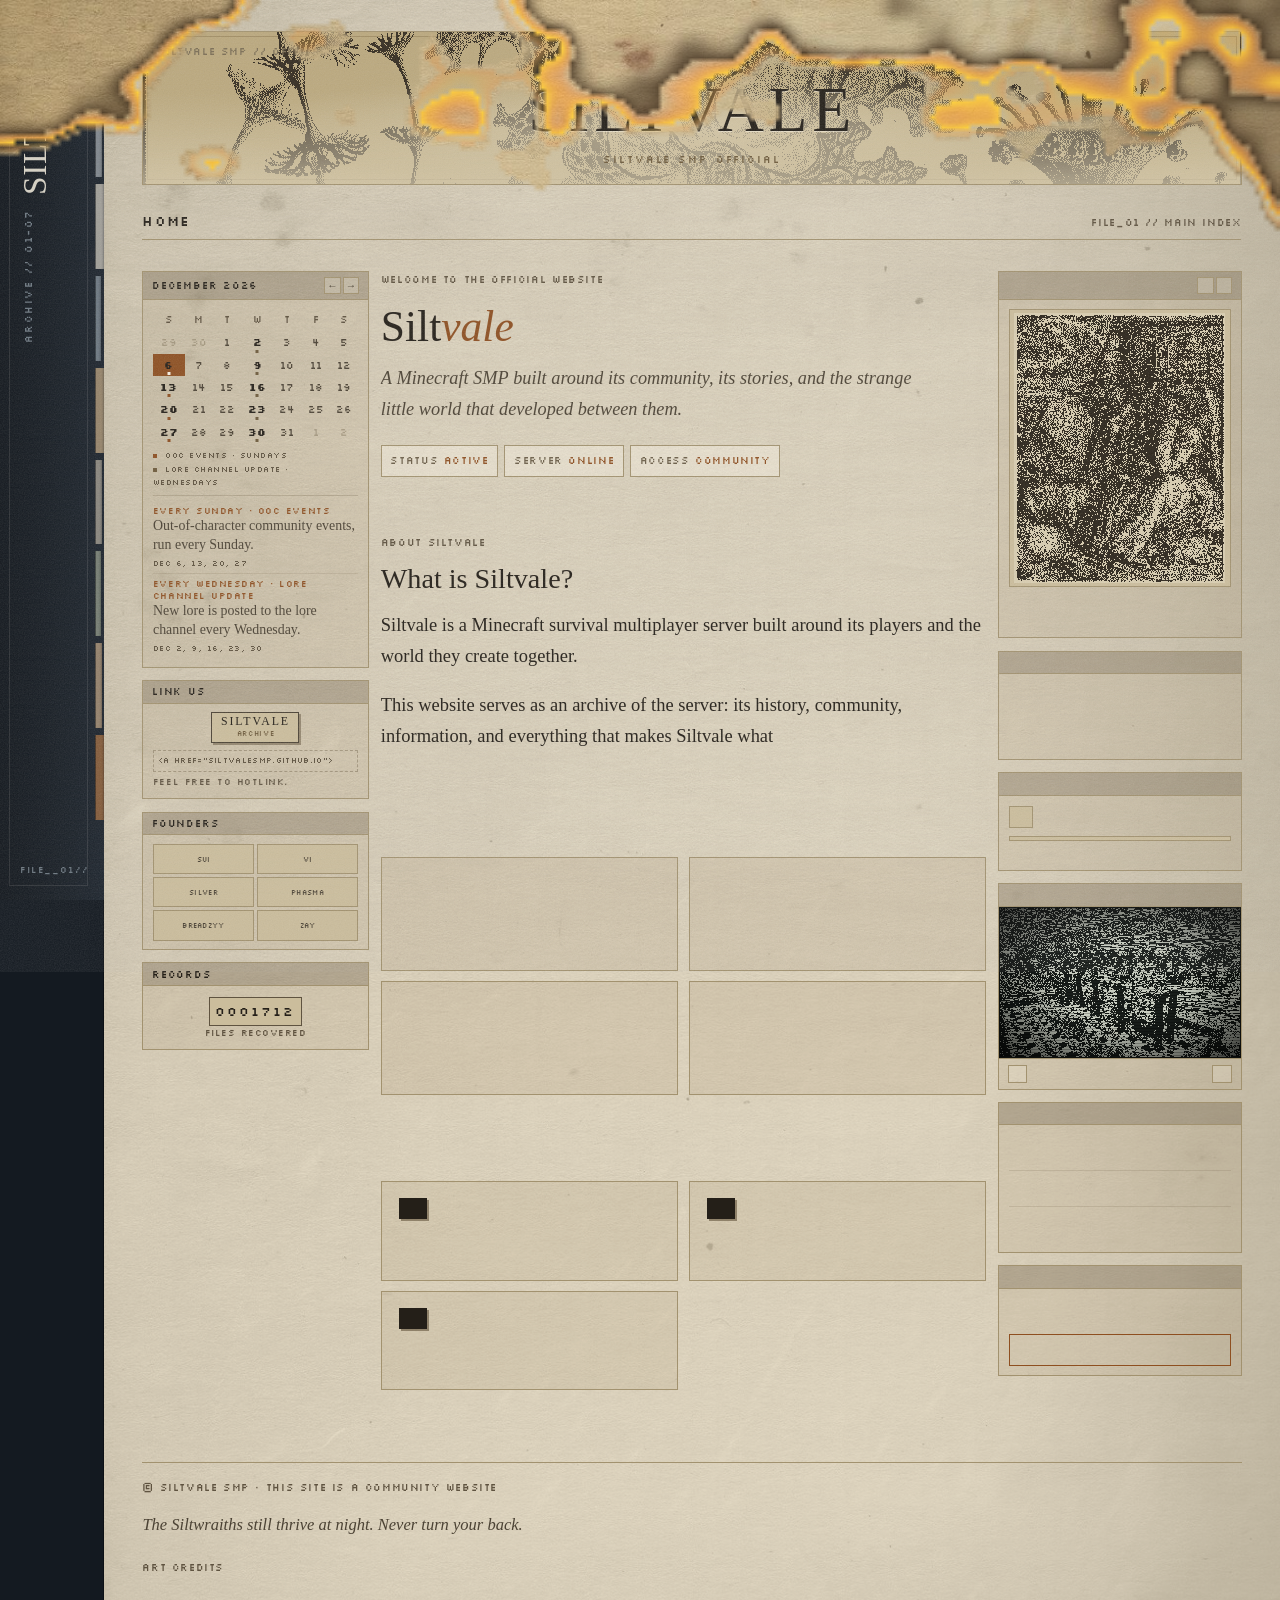
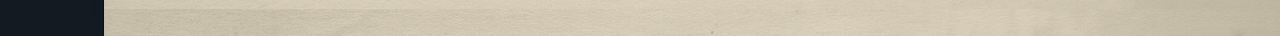
==== commit 8d26ba1d: "Site update 2026-10-03 12:11" ====
--- a/index.html
+++ b/index.html
@@ -415,20 +415,37 @@
         <div class="age" id="age-1">
           <div class="num">Age I <b>Before the Silt</b></div>
           <h3>The Age of Discovery</h3>
+          <figure class="plate side">
+            <img src="assets/dither/design-for-a-flying-machine2-p.png" alt="Fragmented record / The dream of flying / One of the many prototypes" loading="lazy">
+            <figcaption>Fragmented record / The dream of flying / One of the many prototypes</figcaption>
+          </figure>
           <p>Eons ago, during what descendants would eventually call the Renaissance period, the world stood on the brink of an age defined by knowledge and machinery.</p>
           <p>The enlightenment shaped the lives of countless peoples. New discoveries were being made, and technology was beginning to move the world toward a future built upon machinery.</p>
-          <p>That momentum would never reach its conclusion.</p>
+          <div class="clear"></div>
         </div>
 
         <div class="age" id="age-2">
-          <div class="num">Age II <b>The Plague</b></div>
+          <div class="num">Age II <b></b></div>
+          <h3>The Silt Plague</h3>
+          <figure class="plate side">
+            <img src="assets/dither/black-death-gettyimages-515359722-p.png" alt="The Silt Plauge, illustrated as described by history" loading="lazy">
+            <figcaption>The Silt Plauge, illustrated as described by history</figcaption>
+          </figure>
+          <p>The momentum was cut short as the Silt Plague spread and brought tides of diseases.</p>
+          <p>It is said that they never developed a cure. Along with that, the cause of the disease and how it spread remained unknown. This pushed people to flee to other settlements, then to farther distant parts of the island, contributing to the spread of the plague.</p>
+          <p>There were known populations that were saved (for a while), those that were isolated, or those that were trapped for unknown reasons. Our history truly is fragmented.</p>
+          <div class="clear"></div>
+        </div>
+
+        <div class="age" id="age-3">
+          <div class="num">Age III <b>The Plague</b></div>
           <h3>The Silt</h3>
           <figure class="plate side">
             <img src="assets/dither/lichenes-p.png" alt="Dithered plate of pale lichens and mosses" loading="lazy">
-            <figcaption>Natural record / Silt / pale moss</figcaption>
+            <figcaption>Natural record, pale Silt</figcaption>
           </figure>
-          <p>The Silt Plague spread across the world. Gray and faintly fine beneath the sun, the Silt moved across continents and swallowed the homes of different races.</p>
-          <p>It brought tides of disease with it. Biomes withered, settlements disappeared, and the vibrance of the world slowly faded beneath the spreading Silt.</p>
+          <p>Gray and faintly fine beneath the sun, the Silt moved across continents and swallowed the homes of different races.</p>
+          <p>Biomes withered, settlements disappeared, and the vibrance of the world slowly faded beneath the spreading Silt.</p>
           <div class="aside">
             <small>Natural record / Silt</small>
             <strong>Pale Moss</strong>
@@ -437,8 +454,8 @@
           <div class="clear"></div>
         </div>
 
-        <div class="age wraith" id="age-3">
-          <div class="num">Age III <b>The Creaking</b></div>
+        <div class="age wraith" id="age-4">
+          <div class="num">Age IV <b>The Creaking</b></div>
           <h3>The Siltwraiths</h3>
           <figure class="plate side">
             <img src="assets/dither/trumpeters-p.png" alt="Dithered woodcut of skeletons sounding trumpets" loading="lazy">
@@ -456,8 +473,8 @@
           <div class="clear"></div>
         </div>
 
-        <div class="age" id="age-4">
-          <div class="num">Age IV <b>The Fall</b></div>
+        <div class="age" id="age-5">
+          <div class="num">Age V <b>The Fall</b></div>
           <h3>The End of Siltvale</h3>
           <p>The Silt Plague and the apocalypse of the Siltwraiths eventually consumed Siltvale.</p>
           <p>The survivors had little choice. They fled the choking Silt and scattered across distant islands.</p>
@@ -465,8 +482,8 @@
           <blockquote>The homeland was lost, but its history travelled with those who survived.</blockquote>
         </div>
 
-        <div class="age" id="age-5">
-          <div class="num">Age V <b>Generations later</b></div>
+        <div class="age" id="age-6">
+          <div class="num">Age VI <b>Generations later</b></div>
           <h3>The Reclaiming</h3>
           <figure class="plate side">
             <img src="assets/dither/ship-p.png" alt="Dithered wash drawing of a ship caught among ice" loading="lazy">
@@ -479,8 +496,8 @@
           <div class="clear"></div>
         </div>
 
-        <div class="age wraith" id="age-6">
-          <div class="num">Age VI <b>The Return</b></div>
+        <div class="age wraith" id="age-7">
+          <div class="num">Age VII <b>The Return</b></div>
           <h3>What Remains</h3>
           <p>The Siltwraiths still thrive at night. Their existence raises questions that remain unanswered.</p>
           <div class="questions">
@@ -490,8 +507,8 @@
           <p style="margin-top:1.2rem">Whatever the answer may be, the Siltwraiths remain a reminder of the lives lost during the Plague.</p>
         </div>
 
-        <div class="age" id="age-7">
-          <div class="num">Age VII <b>The New World</b></div>
+        <div class="age" id="age-8">
+          <div class="num">Age VIII <b>The New World</b></div>
           <h3>A Shattered World</h3>
           <figure class="plate side">
             <img src="assets/dither/codex-p.png" alt="Dithered page of machine studies" loading="lazy">
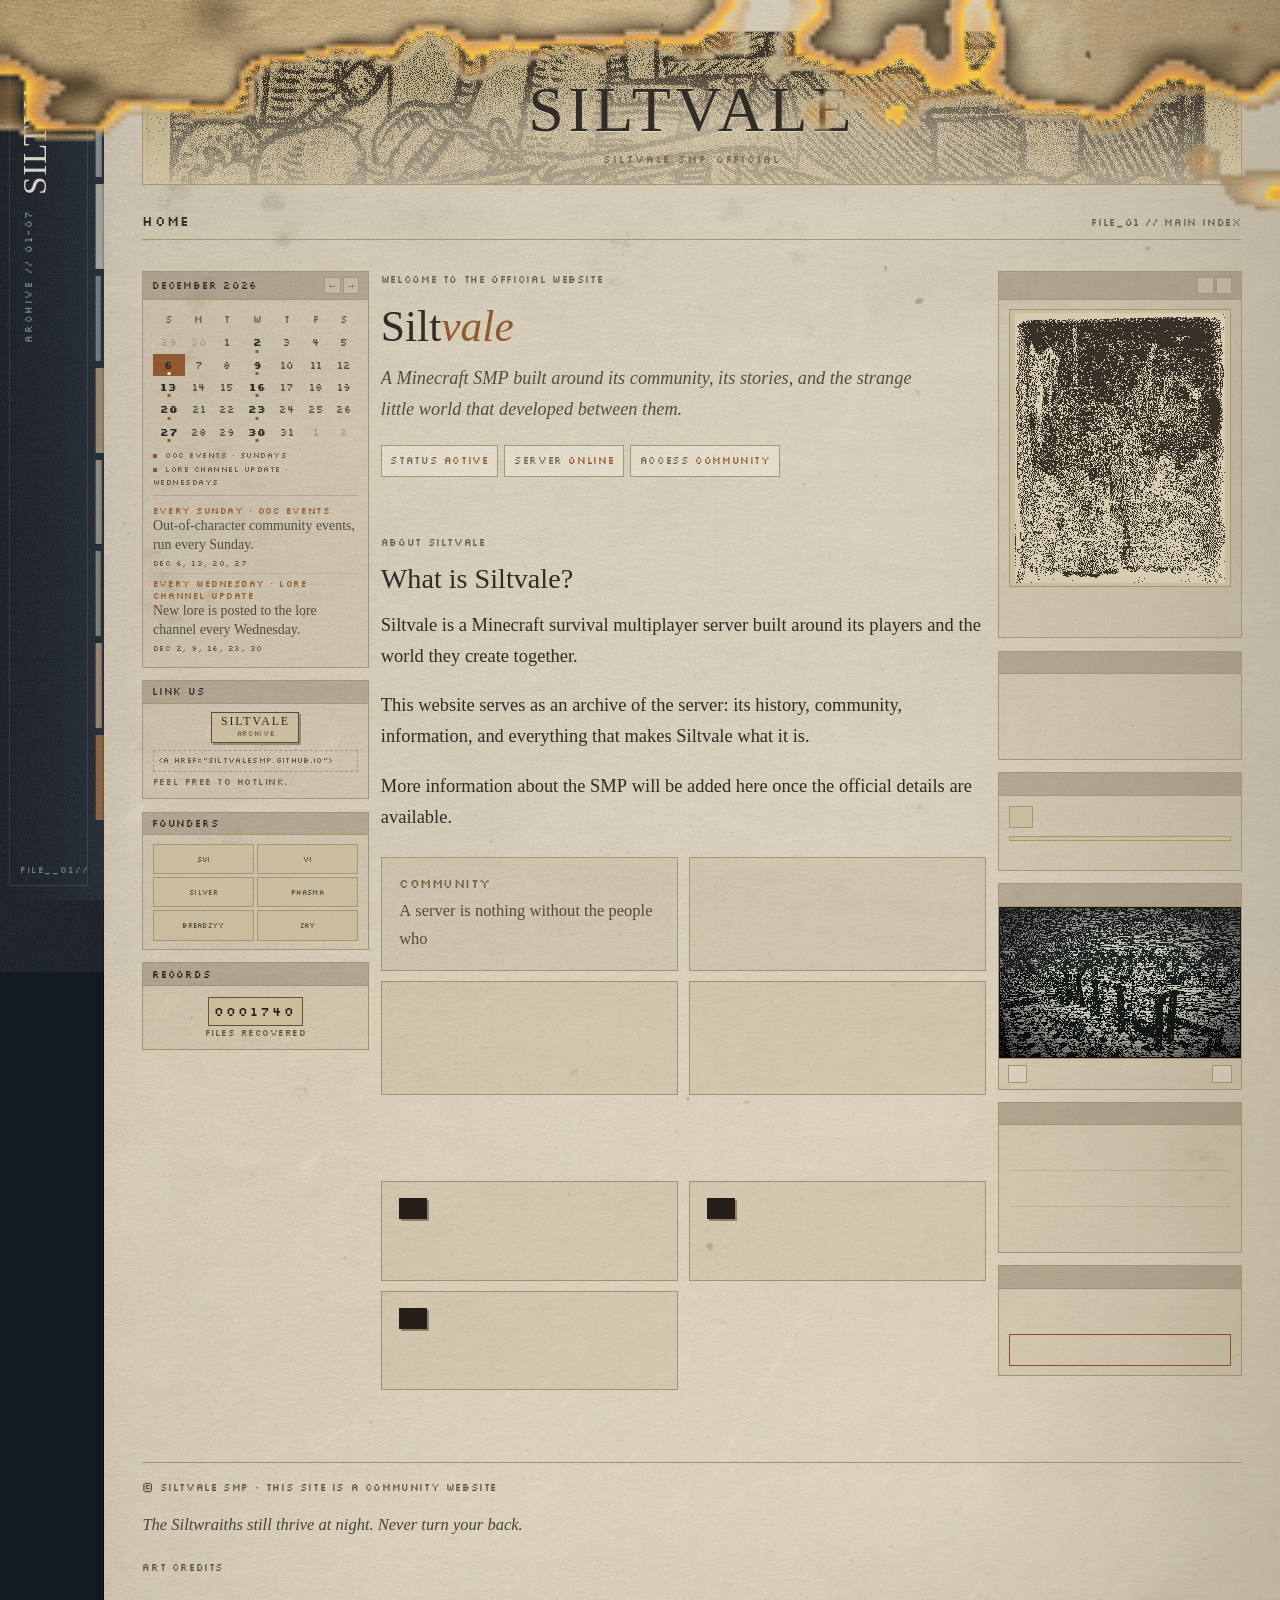
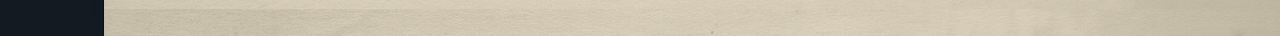
==== commit 737109d9: "Site update 2026-10-03 17:44" ====
--- a/index.html
+++ b/index.html
@@ -602,14 +602,15 @@
 
       <div class="faq-group">
         <h3>General questions</h3>
-        <details><summary>When will Siltvale launch?</summary><div class="a"><p>Siltvale is currently in development. An official launch date will be announced once we're confident everything is ready.</p>
-<p>Accepted players will receive the server IP before launch.</p></div></details>
+        <details><summary>When will Siltvale launch?</summary><div class="a"><p>Siltvale has officially launched! Accepted players have received the server IP.</p></div></details>
         <details><summary>Are there main characters or antagonists?</summary><div class="a"><p>No. Siltvale is a community-driven Minecraft server where players contribute to an evolving world through their characters, stories, and interactions.</p>
 <p>It's up to you how you make your story matter.</p></div></details>
         <details><summary>Can I stream or make videos?</summary><div class="a"><p>Yes! Content creation is encouraged. We love seeing players create videos, streams, screenshots, artwork, and other content inspired by Siltvale.</p></div></details>
         <details><summary>Do I need roleplay experience?</summary><div class="a"><p>Not at all! Previous roleplay experience is helpful but not required.</p>
 <p>We welcome both experienced and new roleplayers.</p></div></details>
         <details><summary>How will we communicate while roleplaying?</summary><div class="a"><p>We use both VC and Minecraft chats depending on preference and availability.</p></div></details>
+        <details><summary>Can I apply for multiple roles?</summary><div class="a"><p>Yes! You can apply for multiple roles, such as lore writer, builder, moderator, and player at the same time.</p>
+<p>We encourage it as long as you're up for the additional responsibility.</p></div></details>
       </div>
 
       <div class="faq-group">
@@ -637,8 +638,6 @@
         <h3>Roleplay</h3>
         <details><summary>How does roleplay actually work? Is it instant?</summary><div class="a"><p>As long as you're around people, yes. However, it's completely okay to be idle if you're by yourself.</p>
 <p>Roleplay naturally happens around the people and situations you're interacting with.</p></div></details>
-        <details><summary>Can I play multiple roles?</summary><div class="a"><p>Yes! You can apply for multiple roles, such as lore writer, builder, moderator, and player at the same time.</p>
-<p>We encourage it as long as you're up for the additional responsibility.</p></div></details>
         <details><summary>Will players be able to trade?</summary><div class="a"><p>Yes. What players trade for is their choice.</p>
 <p>For example, you could trade one item for another player's item that you need.</p></div></details>
       </div>
@@ -687,7 +686,7 @@
               <span class="nail a"></span><span class="nail b"></span><span class="nail c"></span><span class="nail d"></span>
               <div class="rplate">Siltvale // Acknowledgements <b>No effort goes unseen</b></div>
               <div class="rface">
-            <article class="wp-item" style="--l:4%;--t:4.5%;--w:15%">
+            <article class="wp-item" style="--l:3%;--t:3.5%;--w:15%">
               <button type="button" class="wp p-tall has-face" aria-pressed="false" data-no="01" data-role="Overseer"
                       style="--rot:-3.2deg">
                 <span class="tack l"></span><span class="tack r"></span>
@@ -704,7 +703,7 @@
               <p>Thank you for trusting in me and keeping up despite my messy pace, for always understanding, hearing me out, and choosing to stay and listen no matter how complicated things seem. I want you to always remember that I appreciate your hard work and I see your efforts.</p>
               </div>
             </article>
-            <article class="wp-item" style="--l:22%;--t:12.5%;--w:15%">
+            <article class="wp-item" style="--l:21.5%;--t:8.5%;--w:15%">
               <button type="button" class="wp p-frame has-face" aria-pressed="false" data-no="02" data-role="Visionary"
                       style="--rot:2.1deg">
                 <span class="tack c"></span>
@@ -734,6 +733,7 @@
               </button>
               <div class="p-ack">
                 <p>Thank you for constantly showing up and bringing life into Siltvale through your assistance and builds. The abandoned factory, sewer entrance, and the atmosphere you helped create became part of what makes the world feel real.</p>
+              <p>You've truly achieved a lot and gained experiences and I'm proud of you!</p>
               </div>
             </article>
             <article class="wp-item" style="--l:63%;--t:6.5%;--w:15%">
@@ -753,9 +753,9 @@
               <p>Thank you for pouring your passion in creating into Siltvale! I’m so proud of everything you’ve built. I genuinely appreciate you taking initiatives and contributing so much help!</p>
               </div>
             </article>
-            <article class="wp-item" style="--l:6.5%;--t:52.5%;--w:15%">
+            <article class="wp-item" style="--l:10%;--t:51%;--w:15%">
               <button type="button" class="wp p-tall has-face" aria-pressed="false" data-no="05" data-role="Keeper / Visionary / Builder"
-                      style="--rot:2.4deg">
+                      style="--rot:-6.5deg">
                 <span class="tack l"></span><span class="tack r"></span>
                 <span class="paper">
                   <span class="ptop">Wanted</span>
@@ -770,7 +770,7 @@
               <p>You’ve helped lay the foundation of Siltvale in more ways than you realize.</p>
               </div>
             </article>
-            <article class="wp-item" style="--l:31.5%;--t:52.5%;--w:16%">
+            <article class="wp-item" style="--l:31.5%;--t:50.5%;--w:16%">
               <button type="button" class="wp p-torn" aria-pressed="false" data-no="06" data-role="Foreman"
                       style="--rot:5.5deg">
                 <span class="tack l"></span><span class="tack r"></span>
@@ -786,9 +786,9 @@
                 <p>Thank you for bringing much more stable and reliable hosting to Siltvale. Your support and work within the server have genuinely made the launch much more possible. You took a huge part in taking actions towards launch, and thank you for teaching me a lot as well!</p>
               </div>
             </article>
-            <article class="wp-item" style="--l:51%;--t:45.5%;--w:15%">
+            <article class="wp-item" style="--l:55%;--t:52.5%;--w:15.5%">
               <button type="button" class="wp p-tall" aria-pressed="false" data-no="07" data-role="Visionary"
-                      style="--rot:1.2deg">
+                      style="--rot:-8.5deg">
                 <span class="tack l"></span><span class="tack r"></span>
                 <span class="paper">
                   <span class="ptop">Wanted</span>
@@ -803,7 +803,7 @@
               <p>I know you’ve given up being “simply a player” to help with something that matters so much to me, and I don’t take that lightly. It means the world to me.</p>
               </div>
             </article>
-            <article class="wp-item" style="--l:74%;--t:50%;--w:15%">
+            <article class="wp-item" style="--l:80.5%;--t:53.5%;--w:15%">
               <button type="button" class="wp p-map" aria-pressed="false" data-no="08" data-role="Website Developer"
                       style="--rot:2deg">
                 <span class="tape l"></span><span class="tape r"></span><span class="tape bl"></span><span class="tape br"></span>
@@ -832,7 +832,7 @@
                 </span>
               </button>
               <div class="p-ack">
-                <p>Thank you for taking Siltvale and its website further, shaping them as a whole while understanding the vision behind the project. Your work has given life to the core of Siltvale. It means the world.</p>
+                <p>Thank you for taking Siltvale and its website further, shaping them as a whole while understanding the vision behind the project. Your work has truly given life to the core of Siltvale. I admire your passion and creativity, and I want you to know that your work puts people in awe (this website is already amazing but your other works are even more insane)! You’re truly great at what you do, and one day, I’ll be as cool as you!</p>
               </div>
             </article>
               </div>
@@ -871,31 +871,31 @@
               <span class="nail a"></span><span class="nail b"></span><span class="nail c"></span><span class="nail d"></span>
               <div class="rplate">Siltvale // Acknowledgements <b>No effort goes unseen</b></div>
               <div class="rface">
-            <article class="wp-item" style="--l:29.5%;--t:8.5%;--w:12%">
-              <button type="button" class="wp p-note pending" aria-pressed="false" data-no="10" data-role="Visionary"
+            <article class="wp-item" style="--l:4%;--t:4%;--w:17%">
+              <button type="button" class="wp p-map has-face" aria-pressed="false" data-no="10" data-role="Visionary"
                       style="--rot:-3.6deg">
-                <span class="tack c"></span>
-                <span class="paper">
-                  <span class="ptop">Wanted</span>
-                  <span class="pstamp">Pending</span>
+                <span class="tape l"></span><span class="tape r"></span><span class="tape bl"></span><span class="tape br"></span>
+                <span class="paper">
+                  <span class="ptop">Wanted</span>
+                  <span class="face" style="background-image:url('assets/bounties/screenshot-2026-10-04-at-12.12.16-am.png');background-position:50% 50%"><span class="noface">No likeness<br>on file</span></span>
                   <span class="pname">Elly</span>
                   <span class="prole">Visionary</span>
-                  <span class="pfoot"><span>&#8470; 10</span><span>Pending</span></span>
-                </span>
-              </button>
-              <div class="p-ack">
-                <p>Your acknowledgement is currently being written.</p>
-              </div>
-            </article>
-            <article class="wp-item" style="--l:21%;--t:40%;--w:10%">
-              <button type="button" class="wp p-note pending" aria-pressed="false" data-no="11" data-role="Not yet recorded"
+                  <span class="pfoot"><span>&#8470; 10</span><span>Acknowledged</span></span>
+                </span>
+              </button>
+              <div class="p-ack">
+                <p>Your writings are able to reach other people, making our lore fragments possible. Thank you for choosing to invest time and work on Siltvale. I'm genuinely grateful for your support and contributions, especially during the moments when we needed them most. Your efforts has meant more to than you probably know.</p>
+              </div>
+            </article>
+            <article class="wp-item" style="--l:12.5%;--t:40%;--w:20%">
+              <button type="button" class="wp p-note pending" aria-pressed="false" data-no="11" data-role="Steward"
                       style="--rot:4.4deg">
                 <span class="tack c"></span>
                 <span class="paper">
                   <span class="ptop">Wanted</span>
                   <span class="pstamp">Pending</span>
                   <span class="pname">Jade</span>
-                  <span class="prole">Not yet recorded</span>
+                  <span class="prole">Steward</span>
                   <span class="pfoot"><span>&#8470; 11</span><span>Pending</span></span>
                 </span>
               </button>
@@ -903,7 +903,7 @@
                 <p>Your acknowledgement is currently being written.</p>
               </div>
             </article>
-            <article class="wp-item" style="--l:6.5%;--t:71.5%;--w:12.5%">
+            <article class="wp-item" style="--l:7%;--t:67.5%;--w:12.5%">
               <button type="button" class="wp p-note pending" aria-pressed="false" data-no="12" data-role="Not yet recorded"
                       style="--rot:2.8deg">
                 <span class="tack c"></span>
@@ -919,7 +919,7 @@
                 <p>Your acknowledgement is currently being written.</p>
               </div>
             </article>
-            <article class="wp-item" style="--l:43%;--t:32.5%;--w:11.5%">
+            <article class="wp-item" style="--l:34.5%;--t:10%;--w:11.5%">
               <button type="button" class="wp p-note pending" aria-pressed="false" data-no="13" data-role="Not yet recorded"
                       style="--rot:4.6deg">
                 <span class="tack c"></span>
@@ -932,26 +932,27 @@
                 </span>
               </button>
               <div class="p-ack">
-                <p>Your acknowledgement is currently being written.</p>
-              </div>
-            </article>
-            <article class="wp-item" style="--l:71.5%;--t:36.5%;--w:13%">
-              <button type="button" class="wp p-note pending" aria-pressed="false" data-no="14" data-role="Not yet recorded"
-                      style="--rot:-3.4deg">
-                <span class="tack c"></span>
-                <span class="paper">
-                  <span class="ptop">Wanted</span>
-                  <span class="pstamp">Pending</span>
+                <p>incredible work</p>
+              </div>
+            </article>
+            <article class="wp-item" style="--l:72.5%;--t:3.5%;--w:20%">
+              <button type="button" class="wp p-tall has-face" aria-pressed="false" data-no="14" data-role="Builder"
+                      style="--rot:-8.5deg">
+                <span class="tack l"></span><span class="tack r"></span>
+                <span class="paper">
+                  <span class="ptop">Wanted</span>
+                  <span class="face" style="background-image:url('assets/bounties/screenshot-2026-10-04-at-12.12.32-am.png');background-position:50% 50%"><span class="noface">No likeness<br>on file</span></span>
                   <span class="pname">Flutter</span>
-                  <span class="prole">Not yet recorded</span>
-                  <span class="pfoot"><span>&#8470; 14</span><span>Pending</span></span>
-                </span>
-              </button>
-              <div class="p-ack">
-                <p>Your acknowledgement is currently being written.</p>
-              </div>
-            </article>
-            <article class="wp-item" style="--l:41.5%;--t:65%;--w:10.5%">
+                  <span class="prole">Builder</span>
+                  <span class="pfoot"><span>&#8470; 14</span><span>Acknowledged</span></span>
+                </span>
+              </button>
+              <div class="p-ack">
+                <p>I'm especially grateful for your work efficiency and understanding of Siltvale's vision. Your initiation really helps out on reaching people as well as organize our shared space so much better! I want you to know that I don't take your efforts lightly and I genuinely appreciate them.</p>
+              <p>Thank you for helping make management lighter.</p>
+              </div>
+            </article>
+            <article class="wp-item" style="--l:57.5%;--t:37.5%;--w:10.5%">
               <button type="button" class="wp p-note pending" aria-pressed="false" data-no="15" data-role="Not yet recorded"
                       style="--rot:-4.2deg">
                 <span class="tack c"></span>
@@ -967,20 +968,20 @@
                 <p>Your acknowledgement is currently being written.</p>
               </div>
             </article>
-            <article class="wp-item" style="--l:71.5%;--t:78%;--w:11%">
-              <button type="button" class="wp p-torn pending" aria-pressed="false" data-no="16" data-role="Funder / Visionary"
-                      style="--rot:3.2deg">
-                <span class="tack l"></span><span class="tack r"></span>
+            <article class="wp-item" style="--l:38.5%;--t:57%;--w:16%">
+              <button type="button" class="wp p-frame pending" aria-pressed="false" data-no="16" data-role="Visionary"
+                      style="--rot:-11.5deg">
+                <span class="tack c"></span>
                 <span class="paper">
                   <span class="ptop">Wanted</span>
                   <span class="pstamp">Pending</span>
-                  <span class="pname">Arden</span>
-                  <span class="prole">Funder / Visionary</span>
+                  <span class="pname">Arden<i>[Funderstorm]</i></span>
+                  <span class="prole">Visionary</span>
                   <span class="pfoot"><span>&#8470; 16</span><span>Pending</span></span>
                 </span>
               </button>
               <div class="p-ack">
-                <p>Your acknowledgement is currently being written.</p>
+                <p>Every ideas brought spark and inspiration for a broader story to be written, you helped make this happen. Thank you for contributing your creative writings!</p>
               </div>
             </article>
               </div>
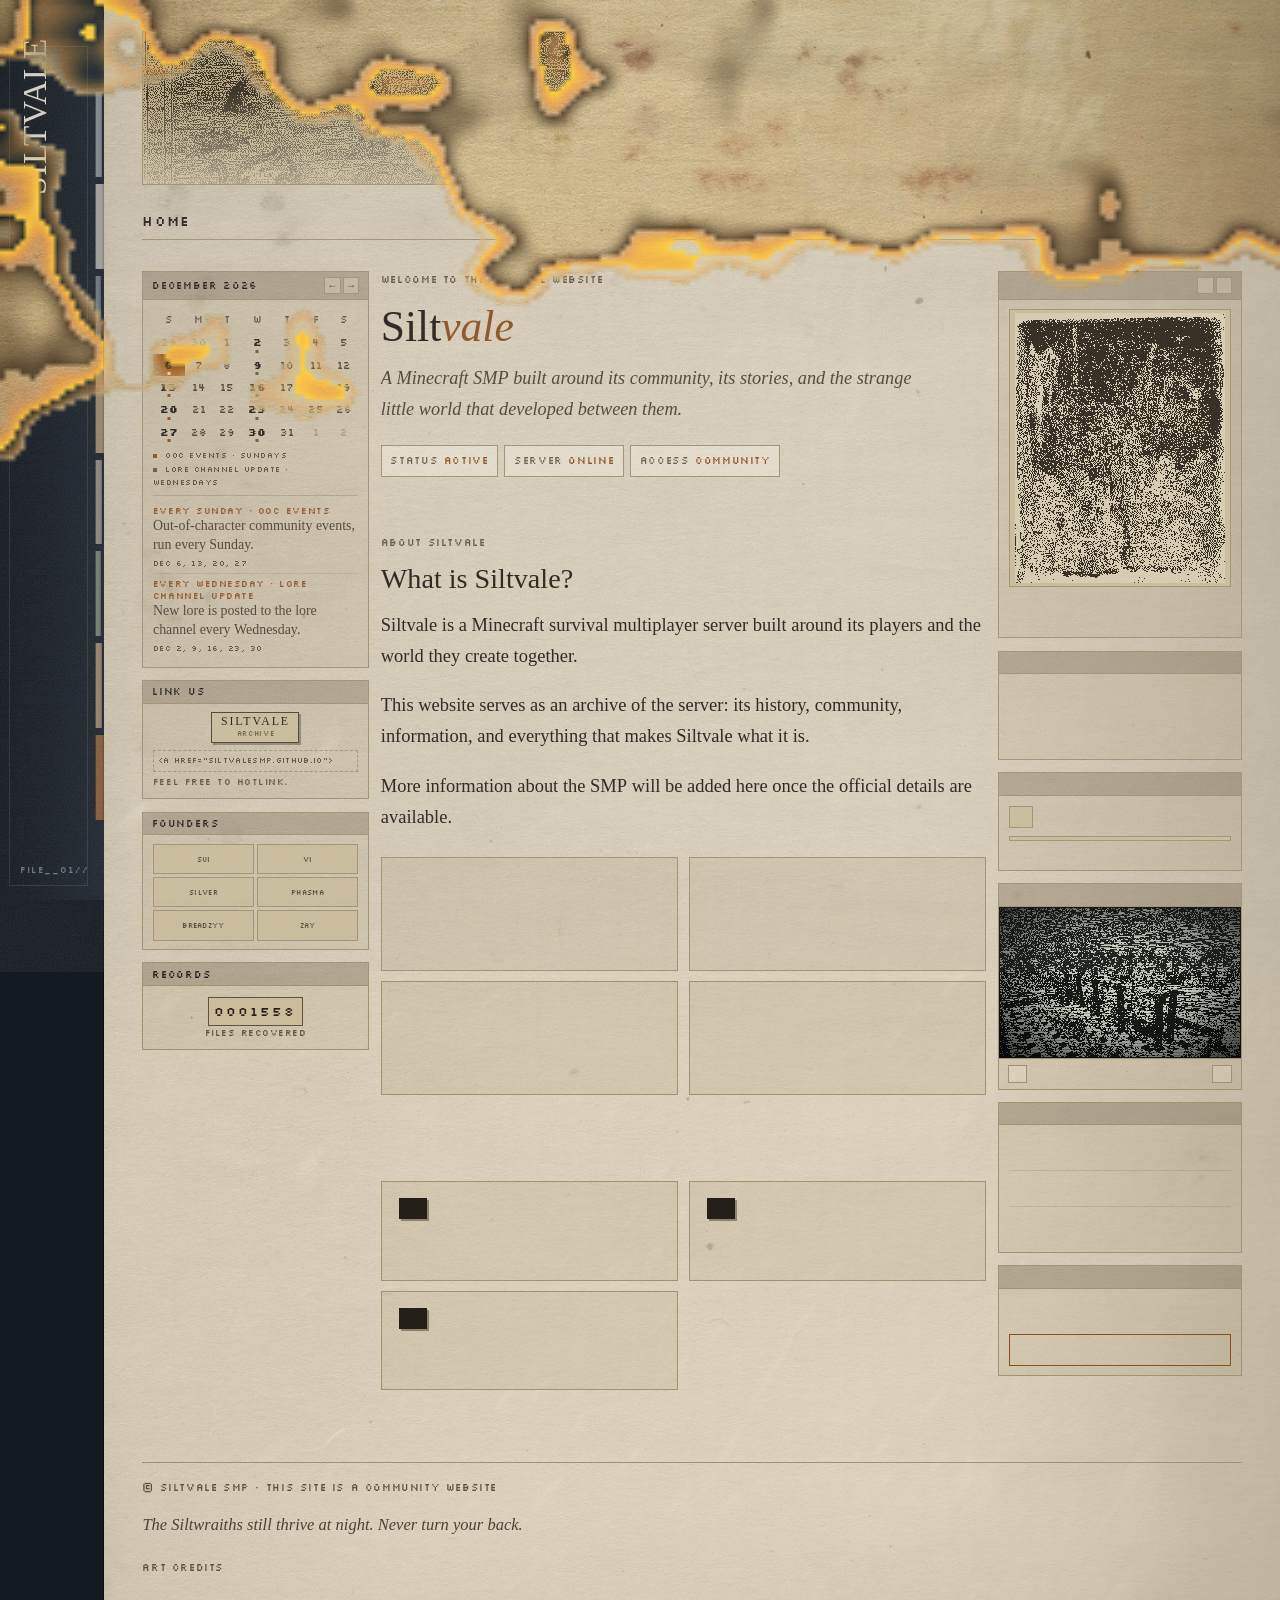
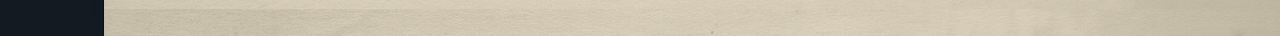
==== commit 62cd8a08: "Site update 2026-10-03 18:30" ====
--- a/index.html
+++ b/index.html
@@ -968,16 +968,16 @@
                 <p>Your acknowledgement is currently being written.</p>
               </div>
             </article>
-            <article class="wp-item" style="--l:38.5%;--t:57%;--w:16%">
-              <button type="button" class="wp p-frame pending" aria-pressed="false" data-no="16" data-role="Visionary"
-                      style="--rot:-11.5deg">
-                <span class="tack c"></span>
-                <span class="paper">
-                  <span class="ptop">Wanted</span>
-                  <span class="pstamp">Pending</span>
+            <article class="wp-item" style="--l:37.5%;--t:48%;--w:16%">
+              <button type="button" class="wp p-tall has-face" aria-pressed="false" data-no="16" data-role="Visionary"
+                      style="--rot:0.5deg">
+                <span class="tack l"></span><span class="tack r"></span>
+                <span class="paper">
+                  <span class="ptop">Wanted</span>
+                  <span class="face" style="background-image:url('assets/bounties/screenshot-2026-10-04-at-12.12.52-am-2.png');background-position:50% 50%"><span class="noface">No likeness<br>on file</span></span>
                   <span class="pname">Arden<i>[Funderstorm]</i></span>
                   <span class="prole">Visionary</span>
-                  <span class="pfoot"><span>&#8470; 16</span><span>Pending</span></span>
+                  <span class="pfoot"><span>&#8470; 16</span><span>Acknowledged</span></span>
                 </span>
               </button>
               <div class="p-ack">
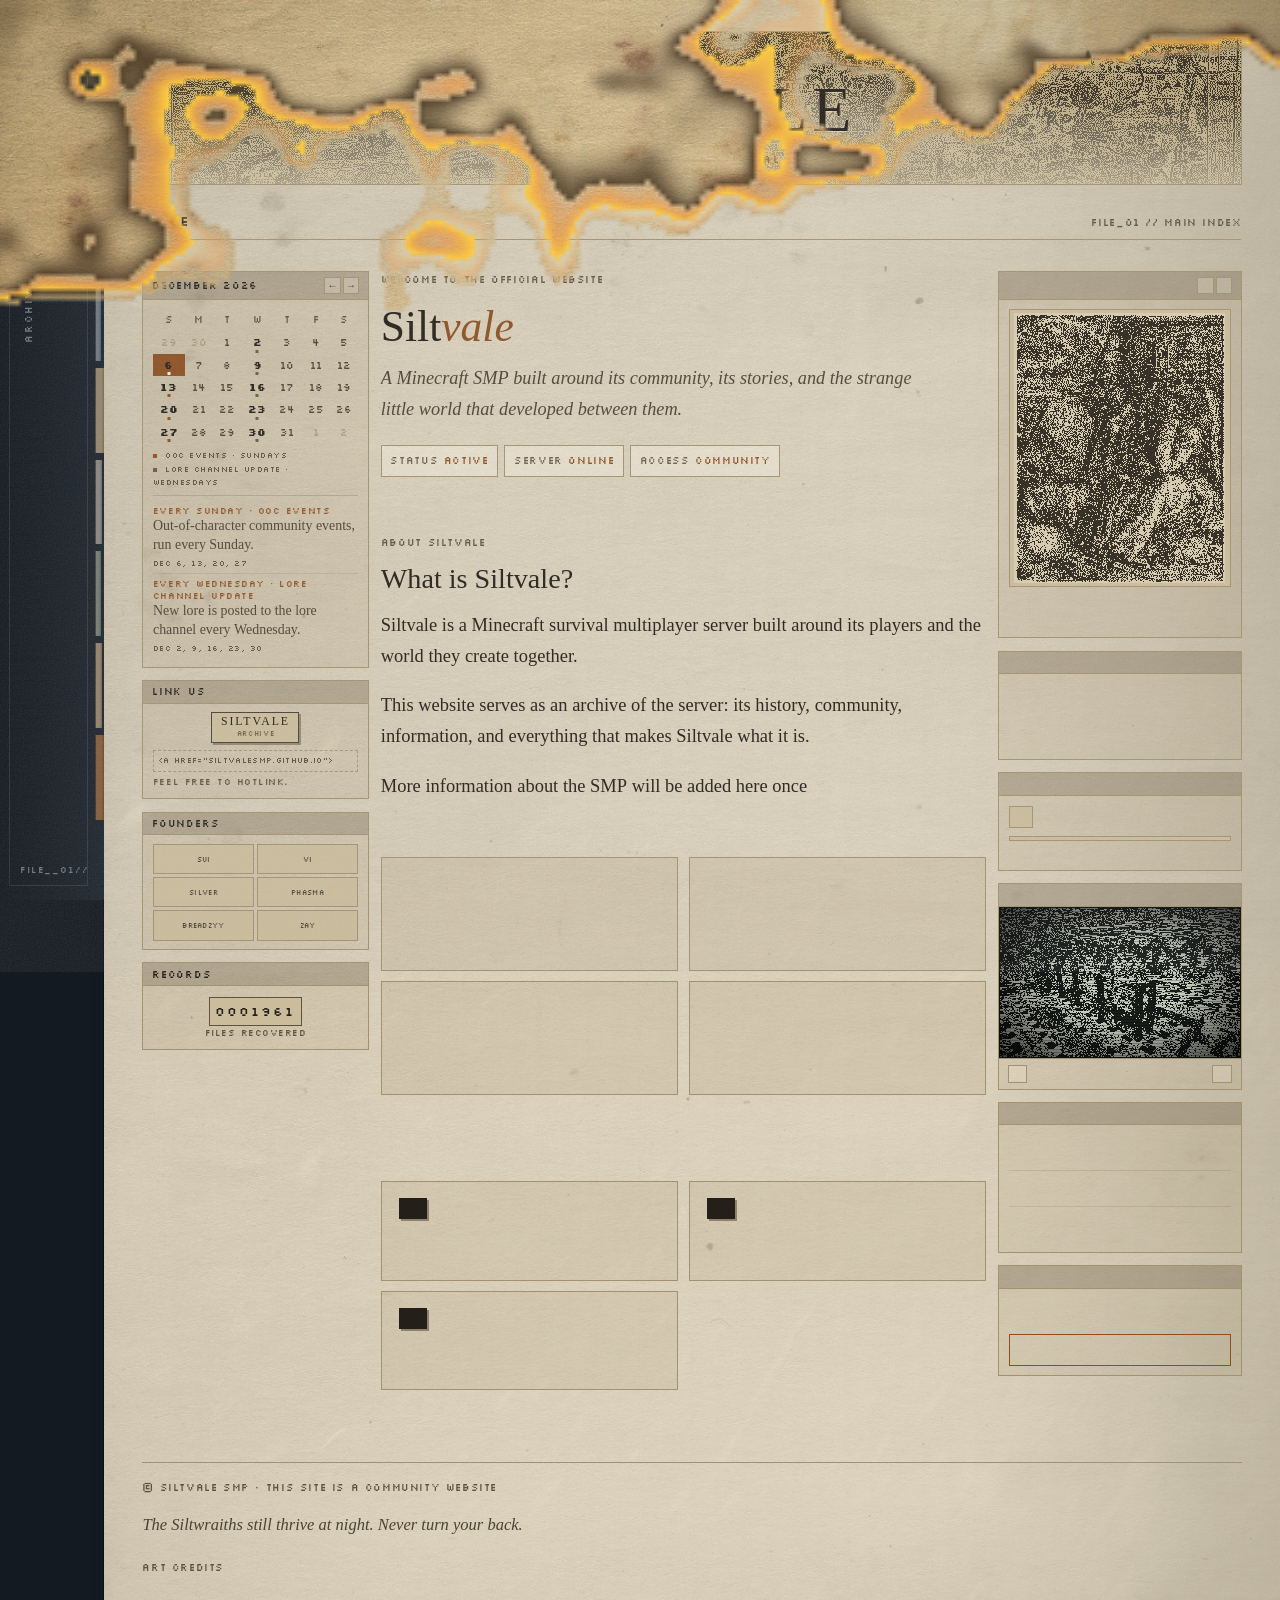
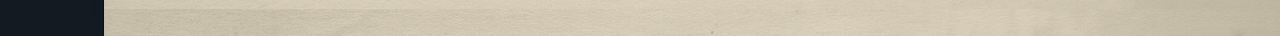
==== commit 084e0672: "Site update 2026-10-31 09:34" ====
--- a/index.html
+++ b/index.html
@@ -419,8 +419,8 @@
             <img src="assets/dither/design-for-a-flying-machine2-p.png" alt="Fragmented record / The dream of flying / One of the many prototypes" loading="lazy">
             <figcaption>Fragmented record / The dream of flying / One of the many prototypes</figcaption>
           </figure>
-          <p>Eons ago, during what descendants would eventually call the Renaissance period, the world stood on the brink of an age defined by knowledge and machinery.</p>
-          <p>The enlightenment shaped the lives of countless peoples. New discoveries were being made, and technology was beginning to move the world toward a future built upon machinery.</p>
+          <p>A millennium ago, during what descendants would eventually call the Renaissance period, the old world lived in their own ways. Lands stood as decentralized regions, each at the peak of their own brilliance.</p>
+          <p>On the brink of an age defined by knowledge and self-sufficiency. The independance shaped the lives of countless people. New discoveries were being made, and technology was beginning to move the world toward a future built upon machinery.</p>
           <div class="clear"></div>
         </div>
 
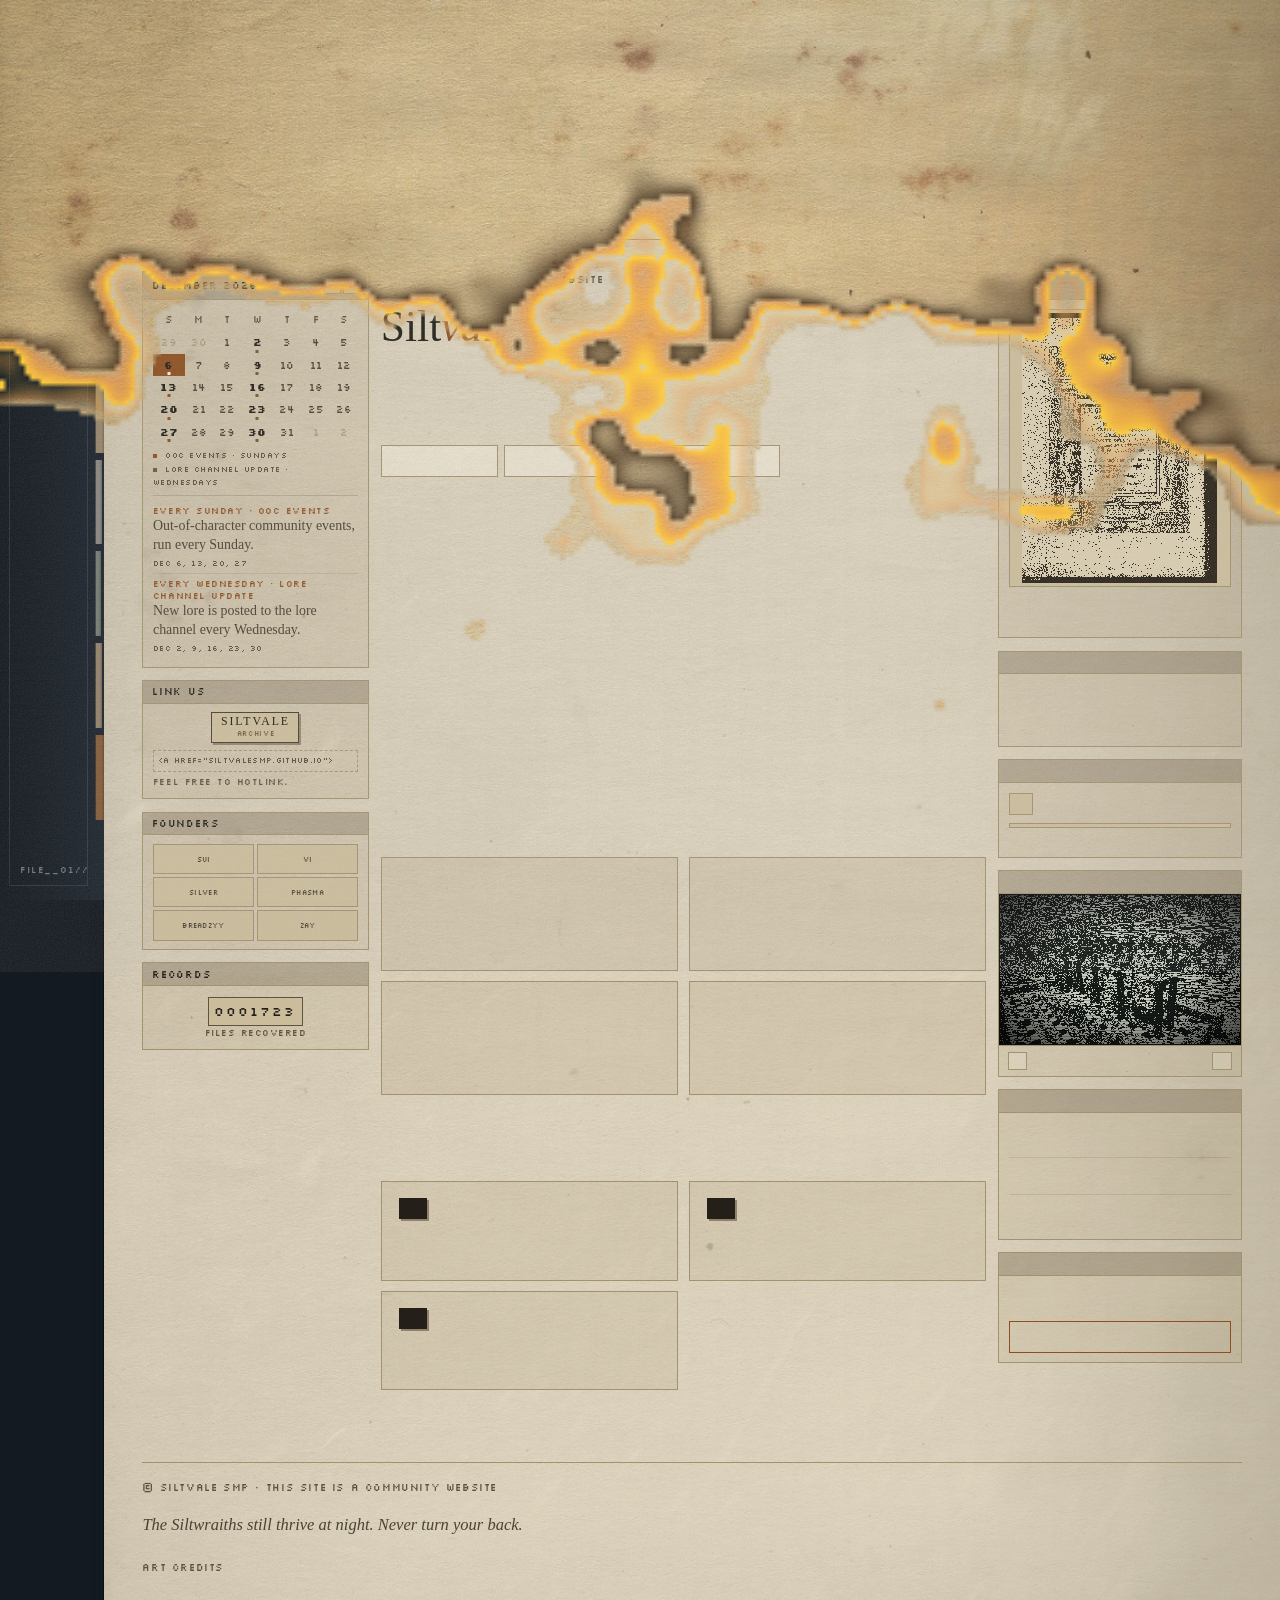
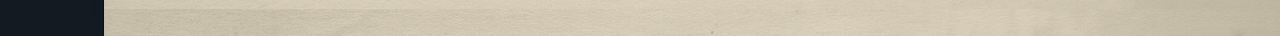
==== commit d9c69778: "Site update 2026-10-31 09:50" ====
--- a/index.html
+++ b/index.html
@@ -753,7 +753,7 @@
               <p>Thank you for pouring your passion in creating into Siltvale! I’m so proud of everything you’ve built. I genuinely appreciate you taking initiatives and contributing so much help!</p>
               </div>
             </article>
-            <article class="wp-item" style="--l:10%;--t:51%;--w:15%">
+            <article class="wp-item" style="--l:5.5%;--t:51%;--w:15%">
               <button type="button" class="wp p-tall has-face" aria-pressed="false" data-no="05" data-role="Keeper / Visionary / Builder"
                       style="--rot:-6.5deg">
                 <span class="tack l"></span><span class="tack r"></span>
@@ -770,24 +770,8 @@
               <p>You’ve helped lay the foundation of Siltvale in more ways than you realize.</p>
               </div>
             </article>
-            <article class="wp-item" style="--l:31.5%;--t:50.5%;--w:16%">
-              <button type="button" class="wp p-torn" aria-pressed="false" data-no="06" data-role="Foreman"
-                      style="--rot:5.5deg">
-                <span class="tack l"></span><span class="tack r"></span>
-                <span class="paper">
-                  <span class="ptop">Wanted</span>
-                  <span class="face"><span class="noface">No likeness<br>on file</span></span>
-                  <span class="pname">Mel</span>
-                  <span class="prole">Foreman</span>
-                  <span class="pfoot"><span>&#8470; 06</span><span>Acknowledged</span></span>
-                </span>
-              </button>
-              <div class="p-ack">
-                <p>Thank you for bringing much more stable and reliable hosting to Siltvale. Your support and work within the server have genuinely made the launch much more possible. You took a huge part in taking actions towards launch, and thank you for teaching me a lot as well!</p>
-              </div>
-            </article>
             <article class="wp-item" style="--l:55%;--t:52.5%;--w:15.5%">
-              <button type="button" class="wp p-tall" aria-pressed="false" data-no="07" data-role="Visionary"
+              <button type="button" class="wp p-tall" aria-pressed="false" data-no="06" data-role="Visionary"
                       style="--rot:-8.5deg">
                 <span class="tack l"></span><span class="tack r"></span>
                 <span class="paper">
@@ -795,7 +779,7 @@
                   <span class="face"><span class="noface">No likeness<br>on file</span></span>
                   <span class="pname">Garcalarci<i>[Garlic]</i></span>
                   <span class="prole">Visionary</span>
-                  <span class="pfoot"><span>&#8470; 07</span><span>Acknowledged</span></span>
+                  <span class="pfoot"><span>&#8470; 06</span><span>Acknowledged</span></span>
                 </span>
               </button>
               <div class="p-ack">
@@ -804,7 +788,7 @@
               </div>
             </article>
             <article class="wp-item" style="--l:80.5%;--t:53.5%;--w:15%">
-              <button type="button" class="wp p-map" aria-pressed="false" data-no="08" data-role="Website Developer"
+              <button type="button" class="wp p-map" aria-pressed="false" data-no="07" data-role="Website Developer"
                       style="--rot:2deg">
                 <span class="tape l"></span><span class="tape r"></span><span class="tape bl"></span><span class="tape br"></span>
                 <span class="paper">
@@ -812,7 +796,7 @@
                   <span class="face"><span class="noface">No likeness<br>on file</span></span>
                   <span class="pname">Silv</span>
                   <span class="prole">Website Developer</span>
-                  <span class="pfoot"><span>&#8470; 08</span><span>Acknowledged</span></span>
+                  <span class="pfoot"><span>&#8470; 07</span><span>Acknowledged</span></span>
                 </span>
               </button>
               <div class="p-ack">
@@ -820,7 +804,7 @@
               </div>
             </article>
             <article class="wp-item" style="--l:81%;--t:4.5%;--w:15.5%">
-              <button type="button" class="wp p-frame has-face" aria-pressed="false" data-no="09" data-role="Siltvale's Developer"
+              <button type="button" class="wp p-frame has-face" aria-pressed="false" data-no="08" data-role="Siltvale's Developer"
                       style="--rot:2deg">
                 <span class="tack c"></span>
                 <span class="paper">
@@ -828,11 +812,28 @@
                   <span class="face" style="background-image:url('assets/bounties/screenshot-2026-09-18-132949---edited.png');background-position:50% 50%"><span class="noface">No likeness<br>on file</span></span>
                   <span class="pname">Tarda</span>
                   <span class="prole">Siltvale's Developer</span>
+                  <span class="pfoot"><span>&#8470; 08</span><span>Acknowledged</span></span>
+                </span>
+              </button>
+              <div class="p-ack">
+                <p>Thank you for taking Siltvale and its website further, shaping them as a whole while understanding the vision behind the project. Your work has truly given life to the core of Siltvale. I admire your passion and creativity, and I want you to know that your work puts people in awe (this website is already amazing but your other works are even more insane)! You’re truly great at what you do, and one day, I’ll be as cool as you!</p>
+              </div>
+            </article>
+            <article class="wp-item" style="--l:28%;--t:52%;--w:19%">
+              <button type="button" class="wp p-tall has-face" aria-pressed="false" data-no="09" data-role="Not yet recorded"
+                      style="--rot:8deg">
+                <span class="tack l"></span><span class="tack r"></span>
+                <span class="paper">
+                  <span class="ptop">Wanted</span>
+                  <span class="face" style="background-image:url('assets/bounties/screenshot-2026-10-31-at-5.37.28-pm.png');background-position:50% 50%"><span class="noface">No likeness<br>on file</span></span>
+                  <span class="pname">Flutter</span>
+                  <span class="prole">Not yet recorded</span>
                   <span class="pfoot"><span>&#8470; 09</span><span>Acknowledged</span></span>
                 </span>
               </button>
               <div class="p-ack">
-                <p>Thank you for taking Siltvale and its website further, shaping them as a whole while understanding the vision behind the project. Your work has truly given life to the core of Siltvale. I admire your passion and creativity, and I want you to know that your work puts people in awe (this website is already amazing but your other works are even more insane)! You’re truly great at what you do, and one day, I’ll be as cool as you!</p>
+                <p>I'm especially grateful for your work efficiency and understanding of Siltvale's vision. Your initiation really helps out on reaching people as well as organize our shared space so much better! I want you to know that I don't take your efforts lightly and I genuinely appreciate them.</p>
+              <p>Thank you for helping make management lighter.</p>
               </div>
             </article>
               </div>
@@ -871,7 +872,7 @@
               <span class="nail a"></span><span class="nail b"></span><span class="nail c"></span><span class="nail d"></span>
               <div class="rplate">Siltvale // Acknowledgements <b>No effort goes unseen</b></div>
               <div class="rface">
-            <article class="wp-item" style="--l:4%;--t:4%;--w:17%">
+            <article class="wp-item" style="--l:2.5%;--t:5.5%;--w:17%">
               <button type="button" class="wp p-map has-face" aria-pressed="false" data-no="10" data-role="Visionary"
                       style="--rot:-3.6deg">
                 <span class="tape l"></span><span class="tape r"></span><span class="tape bl"></span><span class="tape br"></span>
@@ -887,7 +888,7 @@
                 <p>Your writings are able to reach other people, making our lore fragments possible. Thank you for choosing to invest time and work on Siltvale. I'm genuinely grateful for your support and contributions, especially during the moments when we needed them most. Your efforts has meant more to than you probably know.</p>
               </div>
             </article>
-            <article class="wp-item" style="--l:12.5%;--t:40%;--w:20%">
+            <article class="wp-item" style="--l:45.5%;--t:2%;--w:20%">
               <button type="button" class="wp p-note pending" aria-pressed="false" data-no="11" data-role="Steward"
                       style="--rot:4.4deg">
                 <span class="tack c"></span>
@@ -903,24 +904,8 @@
                 <p>Your acknowledgement is currently being written.</p>
               </div>
             </article>
-            <article class="wp-item" style="--l:7%;--t:67.5%;--w:12.5%">
+            <article class="wp-item" style="--l:67%;--t:1.5%;--w:11.5%">
               <button type="button" class="wp p-note pending" aria-pressed="false" data-no="12" data-role="Not yet recorded"
-                      style="--rot:2.8deg">
-                <span class="tack c"></span>
-                <span class="paper">
-                  <span class="ptop">Wanted</span>
-                  <span class="pstamp">Pending</span>
-                  <span class="pname">Pickel</span>
-                  <span class="prole">Not yet recorded</span>
-                  <span class="pfoot"><span>&#8470; 12</span><span>Pending</span></span>
-                </span>
-              </button>
-              <div class="p-ack">
-                <p>Your acknowledgement is currently being written.</p>
-              </div>
-            </article>
-            <article class="wp-item" style="--l:34.5%;--t:10%;--w:11.5%">
-              <button type="button" class="wp p-note pending" aria-pressed="false" data-no="13" data-role="Not yet recorded"
                       style="--rot:4.6deg">
                 <span class="tack c"></span>
                 <span class="paper">
@@ -928,32 +913,15 @@
                   <span class="pstamp">Pending</span>
                   <span class="pname">Fish</span>
                   <span class="prole">Not yet recorded</span>
-                  <span class="pfoot"><span>&#8470; 13</span><span>Pending</span></span>
+                  <span class="pfoot"><span>&#8470; 12</span><span>Pending</span></span>
                 </span>
               </button>
               <div class="p-ack">
                 <p>incredible work</p>
               </div>
             </article>
-            <article class="wp-item" style="--l:72.5%;--t:3.5%;--w:20%">
-              <button type="button" class="wp p-tall has-face" aria-pressed="false" data-no="14" data-role="Builder"
-                      style="--rot:-8.5deg">
-                <span class="tack l"></span><span class="tack r"></span>
-                <span class="paper">
-                  <span class="ptop">Wanted</span>
-                  <span class="face" style="background-image:url('assets/bounties/screenshot-2026-10-04-at-12.12.32-am.png');background-position:50% 50%"><span class="noface">No likeness<br>on file</span></span>
-                  <span class="pname">Flutter</span>
-                  <span class="prole">Builder</span>
-                  <span class="pfoot"><span>&#8470; 14</span><span>Acknowledged</span></span>
-                </span>
-              </button>
-              <div class="p-ack">
-                <p>I'm especially grateful for your work efficiency and understanding of Siltvale's vision. Your initiation really helps out on reaching people as well as organize our shared space so much better! I want you to know that I don't take your efforts lightly and I genuinely appreciate them.</p>
-              <p>Thank you for helping make management lighter.</p>
-              </div>
-            </article>
-            <article class="wp-item" style="--l:57.5%;--t:37.5%;--w:10.5%">
-              <button type="button" class="wp p-note pending" aria-pressed="false" data-no="15" data-role="Not yet recorded"
+            <article class="wp-item" style="--l:80%;--t:1%;--w:10.5%">
+              <button type="button" class="wp p-note pending" aria-pressed="false" data-no="13" data-role="Not yet recorded"
                       style="--rot:-4.2deg">
                 <span class="tack c"></span>
                 <span class="paper">
@@ -961,15 +929,15 @@
                   <span class="pstamp">Pending</span>
                   <span class="pname">Jan</span>
                   <span class="prole">Not yet recorded</span>
-                  <span class="pfoot"><span>&#8470; 15</span><span>Pending</span></span>
+                  <span class="pfoot"><span>&#8470; 13</span><span>Pending</span></span>
                 </span>
               </button>
               <div class="p-ack">
                 <p>Your acknowledgement is currently being written.</p>
               </div>
             </article>
-            <article class="wp-item" style="--l:37.5%;--t:48%;--w:16%">
-              <button type="button" class="wp p-tall has-face" aria-pressed="false" data-no="16" data-role="Visionary"
+            <article class="wp-item" style="--l:22%;--t:6%;--w:16%">
+              <button type="button" class="wp p-tall has-face" aria-pressed="false" data-no="14" data-role="Visionary"
                       style="--rot:0.5deg">
                 <span class="tack l"></span><span class="tack r"></span>
                 <span class="paper">
@@ -977,11 +945,43 @@
                   <span class="face" style="background-image:url('assets/bounties/screenshot-2026-10-04-at-12.12.52-am-2.png');background-position:50% 50%"><span class="noface">No likeness<br>on file</span></span>
                   <span class="pname">Arden<i>[Funderstorm]</i></span>
                   <span class="prole">Visionary</span>
-                  <span class="pfoot"><span>&#8470; 16</span><span>Acknowledged</span></span>
+                  <span class="pfoot"><span>&#8470; 14</span><span>Acknowledged</span></span>
                 </span>
               </button>
               <div class="p-ack">
                 <p>Every ideas brought spark and inspiration for a broader story to be written, you helped make this happen. Thank you for contributing your creative writings!</p>
+              </div>
+            </article>
+            <article class="wp-item" style="--l:5.5%;--t:61%;--w:12%">
+              <button type="button" class="wp p-note pending" aria-pressed="false" data-no="15" data-role="Not yet recorded"
+                      style="--rot:2deg">
+                <span class="tack c"></span>
+                <span class="paper">
+                  <span class="ptop">Wanted</span>
+                  <span class="pstamp">Pending</span>
+                  <span class="pname">Armageddon (林玉国)</span>
+                  <span class="prole">Not yet recorded</span>
+                  <span class="pfoot"><span>&#8470; 15</span><span>Pending</span></span>
+                </span>
+              </button>
+              <div class="p-ack">
+                <p>Your acknowledgement is currently being written.</p>
+              </div>
+            </article>
+            <article class="wp-item" style="--l:30%;--t:59%;--w:12%">
+              <button type="button" class="wp p-note pending" aria-pressed="false" data-no="16" data-role="Not yet recorded"
+                      style="--rot:2deg">
+                <span class="tack c"></span>
+                <span class="paper">
+                  <span class="ptop">Wanted</span>
+                  <span class="pstamp">Pending</span>
+                  <span class="pname">Samy</span>
+                  <span class="prole">Not yet recorded</span>
+                  <span class="pfoot"><span>&#8470; 16</span><span>Pending</span></span>
+                </span>
+              </button>
+              <div class="p-ack">
+                <p>Your acknowledgement is currently being written.</p>
               </div>
             </article>
               </div>
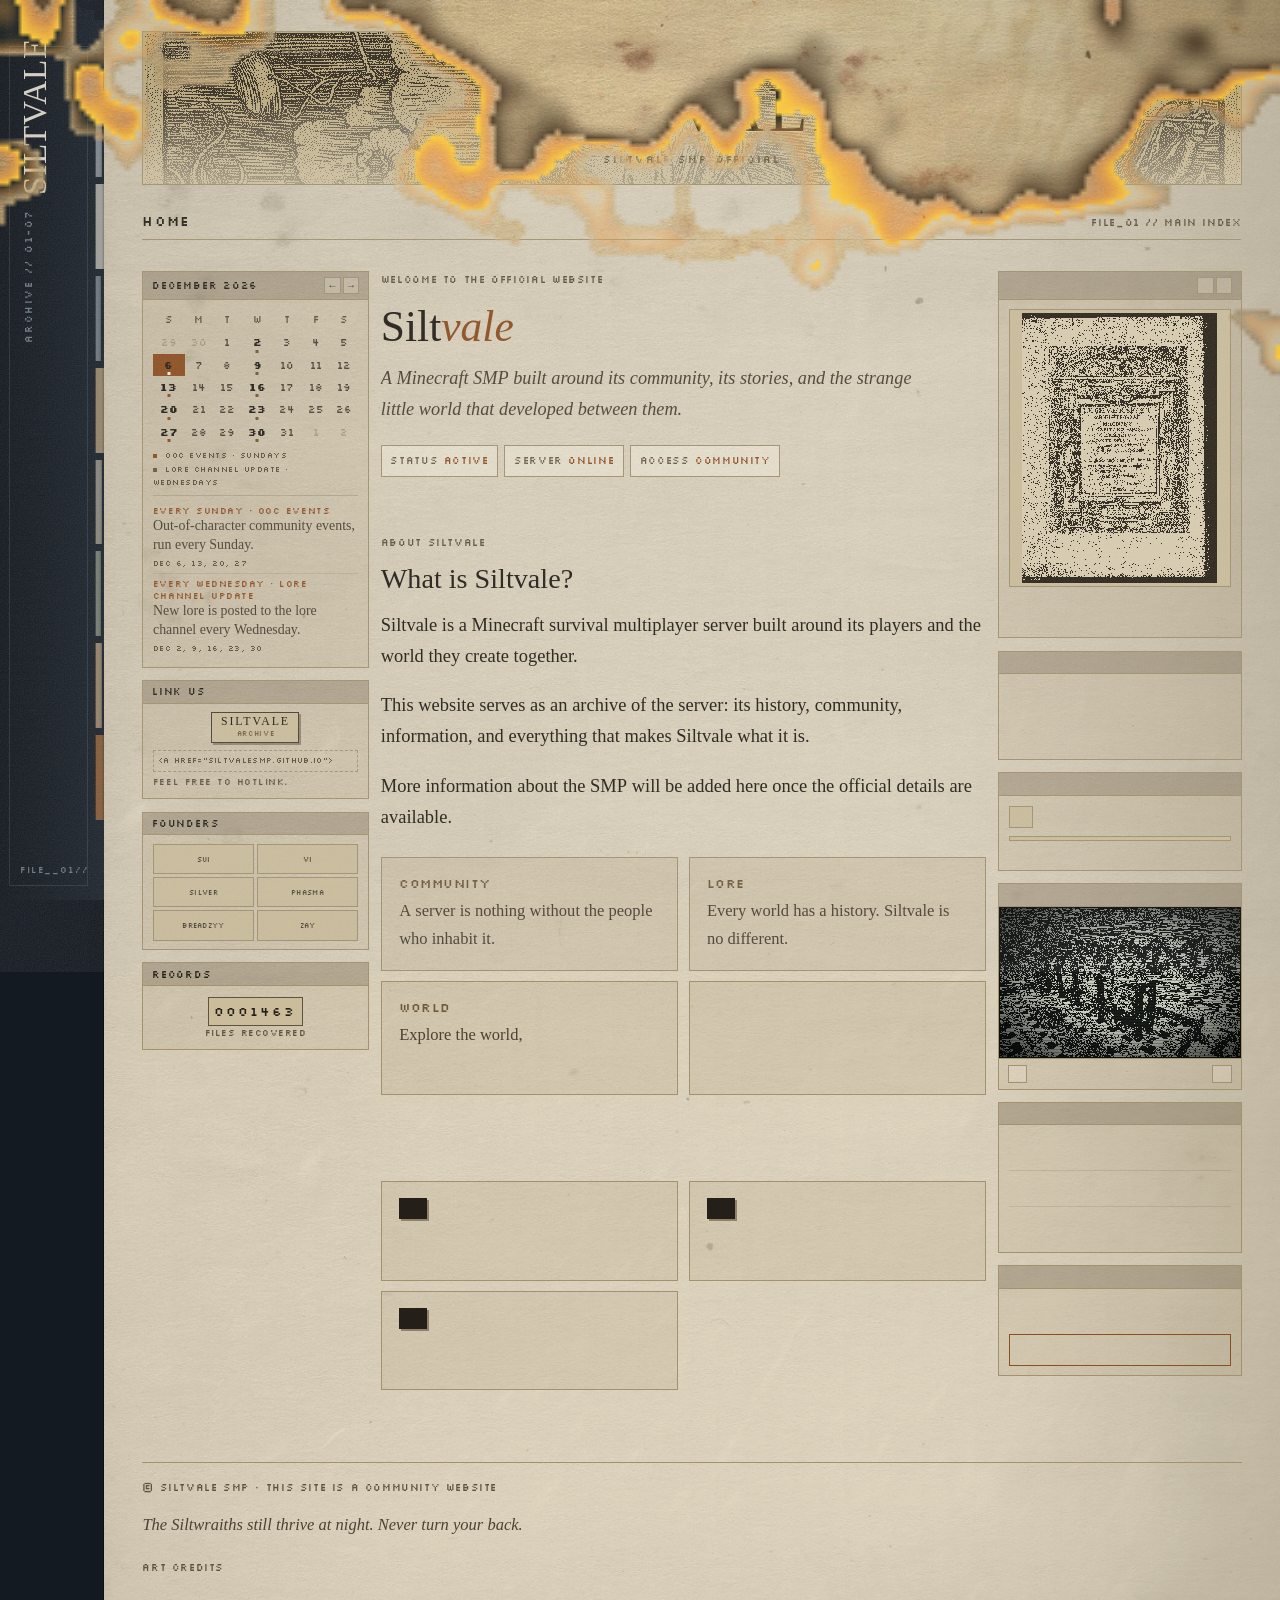
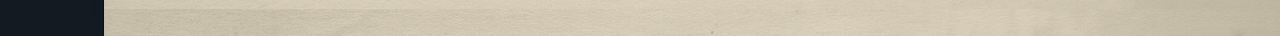
==== commit 338312fb: "Site update 2026-11-25 07:22" ====
--- a/index.html
+++ b/index.html
@@ -602,7 +602,7 @@
 
       <div class="faq-group">
         <h3>General questions</h3>
-        <details><summary>When will Siltvale launch?</summary><div class="a"><p>Siltvale has officially launched! Accepted players have received the server IP.</p></div></details>
+        <details><summary>When will Siltvale launch?</summary><div class="a"><p>Siltvale is currently in beta testing.</p></div></details>
         <details><summary>Are there main characters or antagonists?</summary><div class="a"><p>No. Siltvale is a community-driven Minecraft server where players contribute to an evolving world through their characters, stories, and interactions.</p>
 <p>It's up to you how you make your story matter.</p></div></details>
         <details><summary>Can I stream or make videos?</summary><div class="a"><p>Yes! Content creation is encouraged. We love seeing players create videos, streams, screenshots, artwork, and other content inspired by Siltvale.</p></div></details>
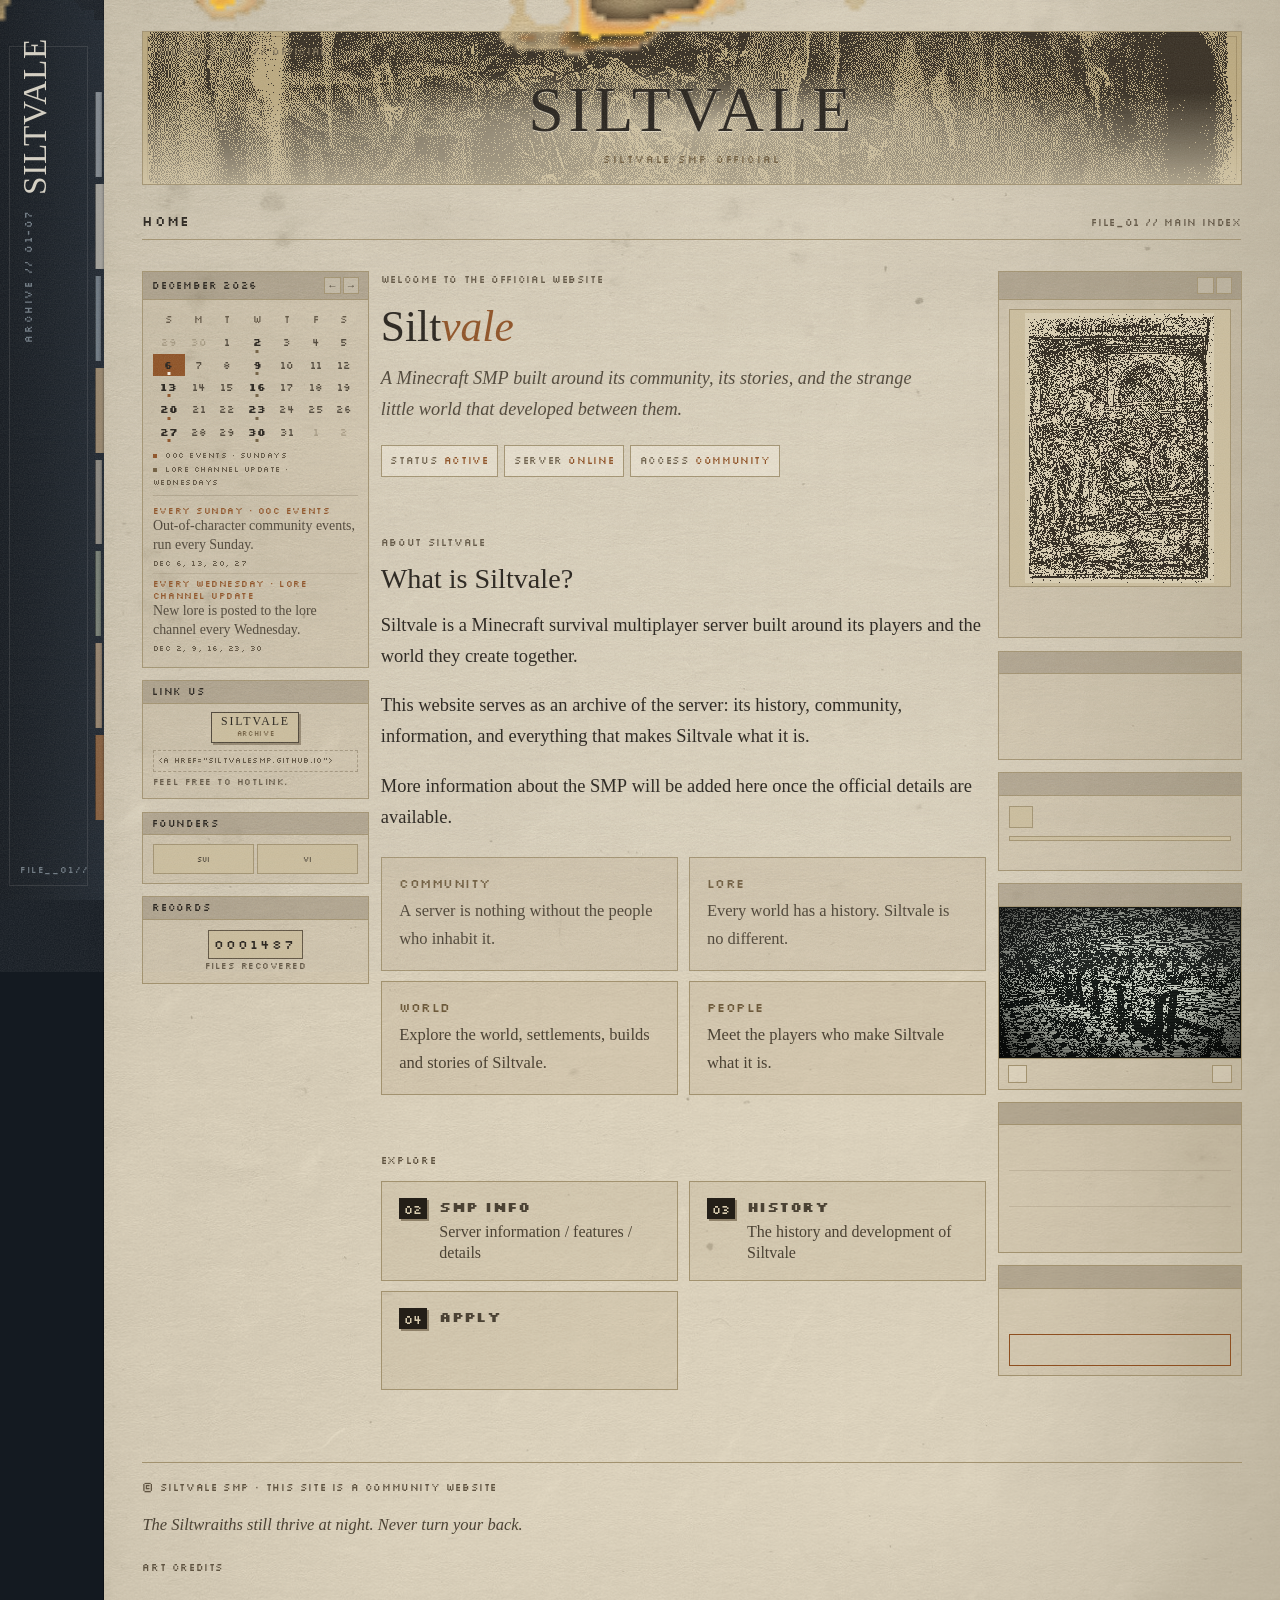
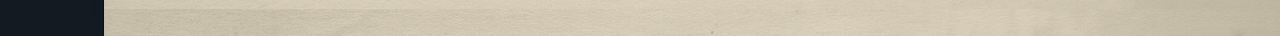
==== commit abcc77aa: "Site update 2026-11-25 07:26" ====
--- a/index.html
+++ b/index.html
@@ -198,7 +198,7 @@
         <div class="pan">
           <h4><b>Founders</b></h4>
           <div class="in nb">
-            <span>SUI</span><span>VI</span><span>SILVER</span><span>PHASMA</span><span>BREADZYY</span><span>ZAY</span>
+            <span>SUI</span><span>VI</span>
           </div>
         </div>
 
